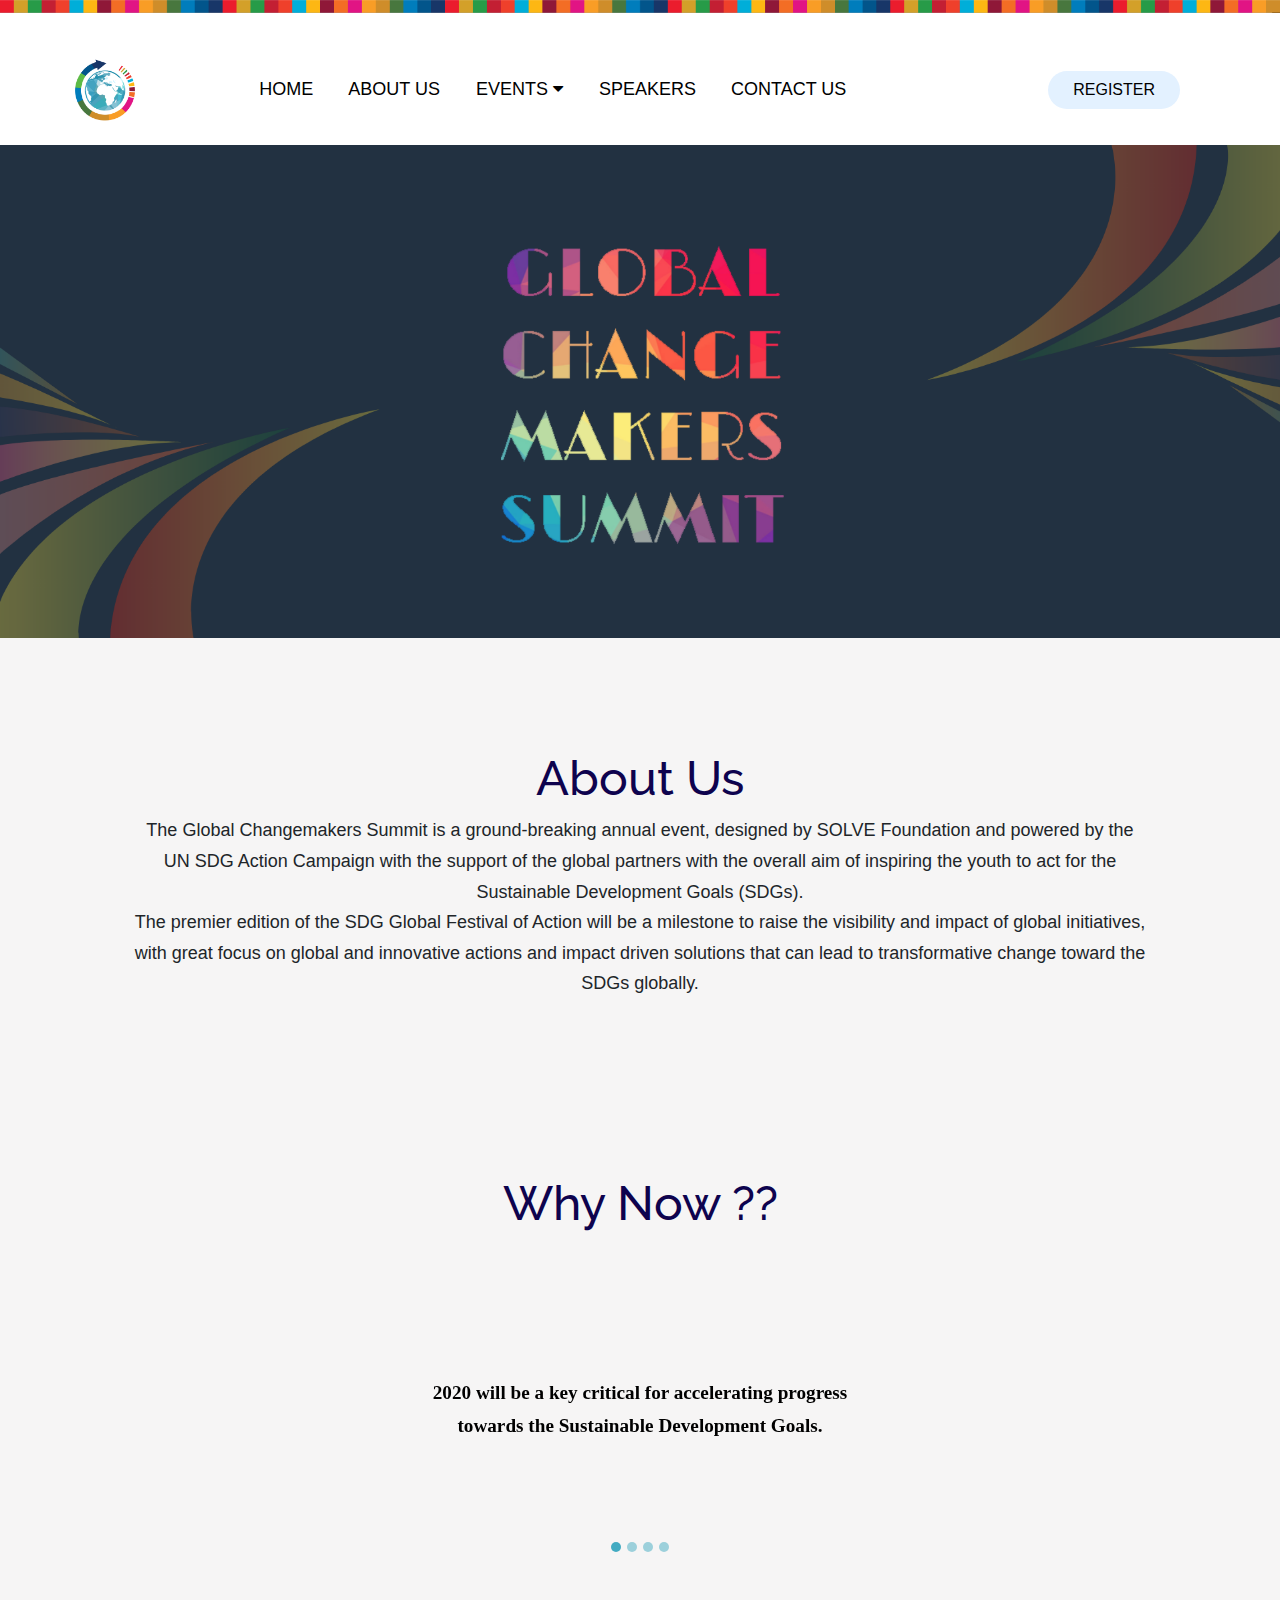
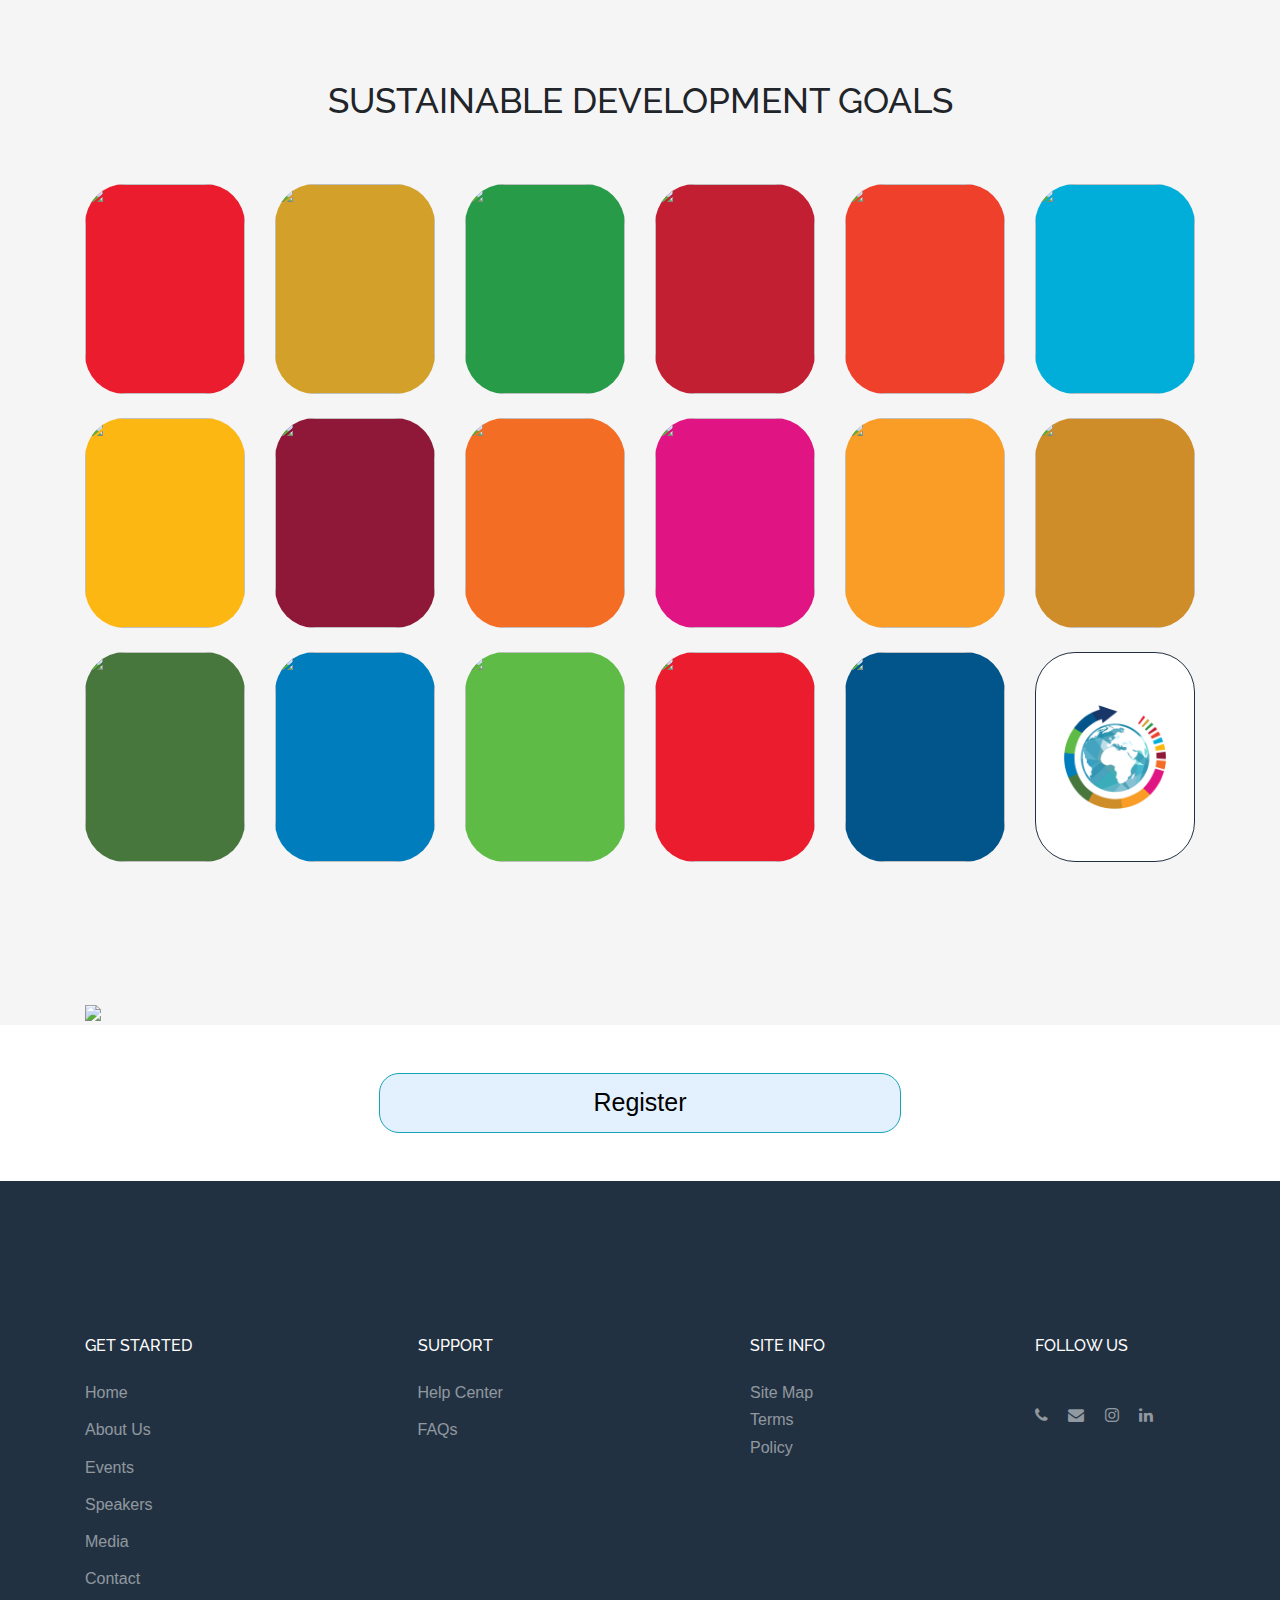
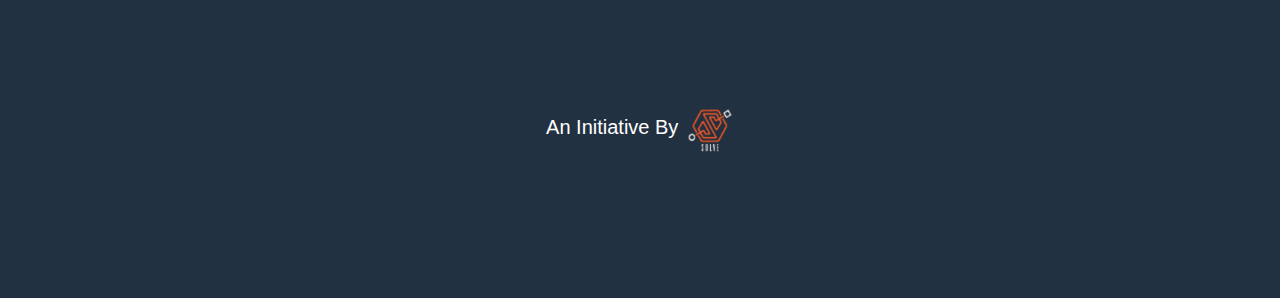
==== index.html @ 47f62335 "updater" ====
<!doctype html>
<html lang="en">

  <head>
    <title></title>
    <meta charset="utf-8">
    <meta name="viewport" content="width=device-width, initial-scale=1, shrink-to-fit=no">
    

    <link href="https://fonts.googleapis.com/css?family=Raleway:300,400,700&display=swap" rel="stylesheet">

    <link rel="stylesheet" href="fonts/icomoon/style.css">
    
    <link rel="stylesheet" href="https://stackpath.bootstrapcdn.com/bootstrap/4.5.2/css/bootstrap.min.css" integrity="sha384-JcKb8q3iqJ61gNV9KGb8thSsNjpSL0n8PARn9HuZOnIxN0hoP+VmmDGMN5t9UJ0Z" crossorigin="anonymous">

    <link rel="stylesheet" href="css/owl.carousel.min.css">

    <link rel="stylesheet" href="https://cdnjs.cloudflare.com/ajax/libs/font-awesome/4.7.0/css/font-awesome.min.css">
    
<script src='https://kit.fontawesome.com/a076d05399.js'></script>
    <!-- MAIN CSS -->
    <link rel="stylesheet" href="css/style.css">

  </head>

  <img style="height: 35px; width: 100%; padding-bottom: 22px;" src="images/strip.png">


  <body data-spy="scroll" data-target=".site-navbar-target" data-offset="300">

    

    <div class="site-wrap" id="home-section">

      <div class="site-mobile-menu site-navbar-target">
        <div class="site-mobile-menu-header">
          <div class="site-mobile-menu-close mt-3">
            <span class="icon-close2 js-menu-toggle"></span>
          </div>
        </div>
        <div class="site-mobile-menu-body"></div>
      </div>
    



      <header class="site-navbar js-sticky-header site-navbar-target" role="banner">

        <!--<div class="site-logo d-none d-lg-block">
          <a href="index.html" class="text-black"><span class="text-primary"><img src="images/logo.png" style="height: 67px; width: 90px; padding-left: 20px;"></a>
        </div>-->

        <div class="container">
          <div class="row align-items-center position-relative">


            <div class="site-logo">
              <a href="index.html" class="text-black"><span class="text-primary"><img src="images/logo.png" style="height: 70px; width: 70px;"></a>
            </div>

            <div class="col-12">
              <nav class="site-navigation text-right ml-auto " role="navigation" style="font-size: 18px;">

                <ul class="site-menu main-menu js-clone-nav ml-auto d-none d-lg-block">
              
                  
                  
                 <li><a href="index.html" class="nav-link">HOME</a></li>
                  <li><a href="About.html" class="nav-link">ABOUT US</a></li>
                  <li><div class="dropdown">
                    <a href style="color: black;" class="nav-link" id="dropdownMenuButton" data-toggle="dropdown" aria-haspopup="true" aria-expanded="false" style="font-size: 19px;">
                        <span style="color: black;">EVENTS <i class="fa fa-caret-down"></i></span>
                    </a>
                    <div class="dropdown-menu" aria-labelledby="dropdownMenuButton">
                        <a class="dropdown-item" href="Event.html#panel"><span style="color: black;">PANEL DISCUSSION</span></a>
                        <!--<a class="dropdown-item" href="Event.html#competition"><span style="color: black;">WORKSHOPS</span></a>-->
                        <a class="dropdown-item" href="Event.html#workshops"><span style="color: black;">WORKSHOPS AND TRAINING</span></a>
                   </div>
                   </div></li>
                  <li><a href="Speaker.html" class="nav-link">SPEAKERS</a></li>
                  <!--<li><a href="Media.html" class="nav-link">MEDIA</a></li>-->
                  <li><a href="Contact.html" class="nav-link">CONTACT US</a></li>
             
                  
                  <li><a href="" class="nav-link"><input type="submit" class="btn px-4" value="REGISTER" style="background-color: white; color: white" disabled></a></li>
                  <li><a href="Register.html" class="nav-link"><input type="submit" class="btn px-4" value="REGISTER" style="background-color: #e3f1ff; color: black; border-radius: 30px;"></a></li>
                </ul>
              </nav>

            </div>

            <div class="toggle-button d-inline-block d-lg-none"><a href="#" class="site-menu-toggle py-5 js-menu-toggle text-black"><span class="icon-menu h3"></span></a></div>

          </div>
        </div>

      </header>


<style type="text/css">

  .dropdown:hover>.dropdown-menu {
  display: block;
}

.dropdown>.dropdown-toggle:active {
  /*Without this, clicking will make it sticky*/
    pointer-events: none;
}
  


</style>

      <div class="ftco-blocks-cover-1">
        <div class="container1">
          <img src="images/bg.png" height="300">
          <style>
             img {
               max-width: 100%;
               height: auto;
              }
          </style>
            <!--<div class="bottom-left d-none d-lg-block"><button class="button button3" style="color: red; border: 1px solid #1cb2e9;">REGISTER FOR CONFERENCE</button></div>
            <div class="bottom-right d-none d-lg-block"><button class="button button3" style="color: red; border: 1px solid #1cb2e9;">REGISTER FOR COMPETITION</button></div>
            <div class="centered d-lg-none"><a href="Register.html"><button class="button1">Register</button></a></div>-->
        </div>
        <!-- END .ftco-cover-1 -->
      </div>

<style>
.container2 {
  position: relative;
  width: 100%;
}

.image {
  display: block;
  width: 100%;
  height: auto;
}

.overlay {
  position: absolute;
  top: 0;
  bottom: 0;
  left: 0;
  right: 0;
  height: 100%;
  width: 100%;
  opacity: 0;
  transition: .5s ease;
  background-color: transparent;
}

.container2:hover .overlay {
  opacity: 1;
}

.text {
  color: white;
  font-size: 20px;
  position: absolute;
  top: 50%;
  left: 50%;
  -webkit-transform: translate(-50%, -50%);
  -ms-transform: translate(-50%, -50%);
  transform: translate(-50%, -50%);
  text-align: center;
}
</style>


<style>
.container1 {
  position: relative;
  text-align: center;
  color: white;
}

.bottom-left {
  position: absolute;
  bottom: 90px;
  left: 110px;
}

.bottom-right {
  position: absolute;
  bottom: 90px;
  right: 110px;
}

.centered {
  position: absolute;
  top: 90%;
  left: 50%;
  transform: translate(-50%, -50%);
}

</style>

<style>
.button1 {
  background-color: pink;
  border: none;
  color: black;
  
  text-align: center;
  text-decoration: none;
  display: inline-block;
  font-size: 10px;
  margin: 4px 2px;
  cursor: pointer;
  border-radius: 20px;
}
</style>

<style>
.button {
  background-color: white;
  border: none;
  color: white;
  text-align: center;
  text-decoration: none;
  display: inline-block;
  font-size: 16px;
  margin: 4px 2px;
  cursor: pointer;
  border-radius: 40px;
  width: 100%;
  border-color: grey;
  border-style: solid;
}

.button3 {padding: 14px 40px;}

</style>

      <div class="site-section bg-light" id="services-section">
        <div class="container">
          <div class="row mb-5 justify-content-center">
            <div class="col-md-11 text-center">
              <div class="block-heading-1">
                <h2 style="color: #0e034e;">About Us</h2>
                <p style="font-size: 18px;">The Global Changemakers Summit is a ground-breaking annual event, designed by SOLVE Foundation and powered by the UN SDG Action Campaign with the support of the global partners with the overall aim of inspiring the youth to act for the Sustainable Development Goals (SDGs).<br>The premier edition of the SDG Global Festival of Action will be a milestone to raise the visibility and impact of global initiatives, with great focus on global and innovative actions and impact driven solutions that can lead to transformative change toward the SDGs globally.</p>
              </div>
            </div>
          </div>
        </div>
      </div>

         
      <div class=" bg-light" id="services-section">
        <div class="container">
          <div class="block-heading-1">
                <h2 style="text-align: center; color: #0e034e;">Why Now ??</h2>
              </div><br>
          <div class="row">
            <div class="col-sm-12" style="min-height: 200px;">
              <div id="carouselContent" class="carousel slide" data-ride="carousel" style="width: 80%;margin: auto;min-height: 300px;justify-content: center;align-items: center;display: flex;">
                <div class="carousel-inner" role="listbox">
                  <div class="carousel-item text-center active p-4">
                    <p style="font-size: 1.2em; color: black; font-family: 'Tempus sans ITC';  padding: 1px;"><b>2020 will be a key critical for accelerating progress<br> towards the Sustainable Development Goals.</b></p>
                  </div>
                  <div class="carousel-item text-center p-4">
                    <p style="font-size: 1.2em; color: black; font-family: 'Tempus sans ITC';  padding: 2px;"><b>2020 will kick start the Decade of Action announced<br> by the UN Secretary-General.</b></p>
                  </div>
                  <div class="carousel-item text-center p-4">
                    <p style="font-size: 1.2em; color: black; font-family: 'Tempus sans ITC';  padding: 2px;"><b>2020 also marks the UN’s 75th anniversary, including the launch of the biggest-ever global conversation on the role of global cooperation in building the future we want.</b></p>
                  </div>
                  <div class="carousel-item text-center p-4">
                    <p style="font-size: 1.2em; color: black; font-family: 'Tempus sans ITC';  padding: 2px; "><b>2020 must call for accelerated action and champion the widest possible involvement of people in what is, after all, their agenda. It must strive to make sure that everyone in the world, from people in central ministries to those in isolated villages are involved and that no one is left behind.</b></p>
                  </div>
                </div>
     <ol class="carousel-indicators" style="bottom: 0;">
    <li data-target="#myCarousel" data-slide-to="0" class="active" style="background: #42ABC2;border-radius: 50%; width: 10px;height: 10px;border: none;"></li>
    <li data-target="#myCarousel" data-slide-to="1" style="background: #42ABC2;border-radius: 50%; width: 10px;height: 10px;border: none;"></li>
    <li data-target="#myCarousel" data-slide-to="2" style="background: #42ABC2;border-radius: 50%; width: 10px;height: 10px;border: none;"></li>
     <li data-target="#myCarousel" data-slide-to="3" style="background: #42ABC2;border-radius: 50%; width: 10px;height: 10px;border: none;"></li>
  </ol>
              </div>

                <a class="carousel-control-prev" href="#carouselContent" role="button" data-slide="prev" style="">
                  <i class="fas fa-angle-left" style="color: black;font-size: 3.1em;position: relative;"></i>
                </a>
                <a class="carousel-control-next" href="#carouselContent" role="button" data-slide="next" style=""> 
                  <i class="fas fa-angle-right" style="color: black;font-size: 3.1em;position: relative;" ></i>
                </a>
            </div>
          </div>
        </div>
      </div>
          
          


      <div class="site-section bg-light" id="about-section">
        <div class="container">
          <h2 style="text-align: center; font-size: 35px;">SUSTAINABLE DEVELOPMENT GOALS</h2><br><br>
          <div class="row">
            <div class="col-12">
              <div class="row">

                


                <div class="col-4 col-md-4 mb-4 col-lg-0 col-lg-2" data-aos="fade-up" data-aos-delay="">
                  <div style="background: transparent; border-radius: 40px; height: 210px;"><div class="container2">
                    <div style="background: #eb1c2d; border-radius: 40px; height: 210px;"><img src="images/goal 1.jpg" style="height: 100%; width: 100%; border-radius: 40px;"><br><p style="text-align: center; color: white; font-size: 12px;"></p><br></div>    
                      <div class="overlay">
                         <div style="background: #eb1c2d; border-radius: 40px; height: 210px;"><img src="images/1.png" ><br><p style="text-align: center; color: white; font-size: 12px;">NO POVERTY</p><br></div>
                        </div>
                      </div>
                    </div>
                </div>

                <div class="col-4 col-md-4 mb-4 col-lg-0 col-lg-2" data-aos="fade-up" data-aos-delay="">
                  <div style="background: transparent; border-radius: 40px; height: 210px;"><div class="container2">
                    <div style="background: #d3a029; border-radius: 40px; height: 210px;"><img src="images/goal 2.jpg" style="height: 100%; width: 100%; border-radius: 40px;"><br><p style="text-align: center; color: white; font-size: 12px;"></p><br></div>
                      <div class="overlay">
                        <div style="background: #d3a029; border-radius: 40px; height: 210px;"><img src="images/2.png" ><br><p style="text-align: center; color: white; font-size: 12px;">NO HUNGER</p><br></div> 
                        </div>
                      </div>
                    </div>
                </div>

                <div class="col-4 col-md-4 mb-4 col-lg-0 col-lg-2" data-aos="fade-up" data-aos-delay="">
                  <div style="background: transparent; border-radius: 40px; height: 210px;"><div class="container2">
                    <div style="background: #279b48; border-radius: 40px; height: 210px;"><img src="images/goal 3.jpg" style="height: 100%; width: 100%; border-radius: 40px;"><br><p style="text-align: center; color: white; font-size: 12px;"></p><br></div>
                    
                      <div class="overlay">
                        <div style="background: #279b48; border-radius: 40px; height: 210px;"><img src="images/3.png" ><br><p style="text-align: center; color: white; font-size: 12px;">GOOD HEALTH AND WELL BEING</p><br></div>
                         
                        </div>
                      </div>
                    </div>
                </div>

                <div class="col-4 col-md-4 mb-4 col-lg-0 col-lg-2" data-aos="fade-up" data-aos-delay="">
                  <div style="background: transparent; border-radius: 40px; height: 210px;"><div class="container2">
                    <div style="background: #c31f33; border-radius: 40px; height: 210px;"><img src="images/goal 4.jpg" style="height: 100%; width: 100%; border-radius: 40px;"><br><p style="text-align: center; color: white; font-size: 12px;"></p><br></div>
                    
                      <div class="overlay">
                        <div style="background: #c31f33; border-radius: 40px; height: 210px;"><img src="images/4.png" ><br><p style="text-align: center; color: white; font-size: 12px;">QUALITY EDUCATION</p><br></div>
                         
                        </div>
                      </div>
                    </div>
                </div>

                <div class="col-4 col-md-4 mb-4 col-lg-0 col-lg-2" data-aos="fade-up" data-aos-delay="">
                  <div style="background: transparent; border-radius: 40px; height: 210px;"><div class="container2">
                    <div style="background: #ef402b; border-radius: 40px; height: 210px;"><img src="images/goal 5.jpg" style="height: 100%; width: 100%; border-radius: 40px;"><br><p style="text-align: center; color: white; font-size: 12px;"></p><br></div>
                   
                      <div class="overlay">
                         <div style="background: #ef402b; border-radius: 40px; height: 210px;"><img src="images/5.png" ><br><p style="text-align: center; color: white; font-size: 12px;">GENDER EQUALITY</p><br></div>
                         
                        </div>
                      </div>
                    </div>
                </div>

                <div class="col-4 col-md-4 mb-4 col-lg-0 col-lg-2" data-aos="fade-up" data-aos-delay="">
                  <div style="background: transparent; border-radius: 40px; height: 210px;"><div class="container2">
                    <div style="background: #00aed9; border-radius: 40px; height: 210px;"><img src="images/goal 6.jpg" style="height: 100%; width: 100%; border-radius: 40px;"><br><p style="text-align: center; color: white; font-size: 12px;"></p><br></div>
                      <div class="overlay">
                        <div style="background: #00aed9; border-radius: 40px; height: 210px;"><img src="images/6.png" ><br><p style="text-align: center; color: white; font-size: 12px;">CLEAN WATER AND SANITIZATION</p><br></div>
                         
                        </div>
                      </div>
                    </div>
                </div>

                <div class="col-4 col-md-4 mb-4 col-lg-0 col-lg-2" data-aos="fade-up" data-aos-delay="">
                  <div style="background: transparent; border-radius: 40px; height: 210px;"><div class="container2">
                    <div style="background: #fdb713; border-radius: 40px; height: 210px;"><img src="images/goal 7.jpg" style="height: 100%; width: 100%; border-radius: 40px;"><br><p style="text-align: center; color: white; font-size: 12px;"></p><br></div>
                      <div class="overlay">
                        <div style="background: #fdb713; border-radius: 40px; height: 210px;"><img src="images/7.png" ><br><p style="text-align: center; color: white; font-size: 12px;">AFFORDABLE AND CLEAN ENERGY</p><br></div>
                         
                        </div>
                      </div>
                    </div>
                </div>

                <div class="col-4 col-md-4 mb-4 col-lg-0 col-lg-2" data-aos="fade-up" data-aos-delay="">
                  <div style="background: transparent; border-radius: 40px; height: 210px;"><div class="container2">
                    <div style="background: #8f1838; border-radius: 40px; height: 210px;"><img src="images/goal 8.jpg" style="height: 100%; width: 100%; border-radius: 40px;"><br><p style="text-align: center; color: white; font-size: 12px;"></p><br></div>
                      <div class="overlay">
                        <div style="background: #8f1838; border-radius: 40px; height: 210px;"><img src="images/8.png" ><br><p style="text-align: center; color: white; font-size: 12px;">DECENT WORK AND ECONOMIC GROWTH</p><br></div>
                         
                        </div>
                      </div>
                    </div>
                </div>

                

                <div class="col-4 col-md-4 mb-4 col-lg-0 col-lg-2" data-aos="fade-up" data-aos-delay="">
                  <div style="background: transparent; border-radius: 40px; height: 210px;"><div class="container2">
                    <div style="background: #f36d25; border-radius: 40px; height: 210px;"><img src="images/goal 9.jpg" style="height: 100%; width: 100%; border-radius: 40px;"><br><p style="text-align: center; color: white; font-size: 12px;"></p><br></div>
                      <div class="overlay">
                        <div style="background: #f36d25; border-radius: 40px; height: 210px;"><img src="images/9.png" ><br><p style="text-align: center; color: white; font-size: 12px;">INDUSTRY INNOVATION <br> AND INFRASTRUCTURE</p><br></div>
                         
                        </div>
                      </div>
                    </div>
                </div>

                <div class="col-4 col-md-4 mb-4 col-lg-0 col-lg-2" data-aos="fade-up" data-aos-delay="">
                  <div style="background: transparent; border-radius: 40px; height: 210px;"><div class="container2">
                    <div style="background: #e11484; border-radius: 40px; height: 210px;"><img src="images/goal 10.jpg" style="height: 100%; width: 100%; border-radius: 40px;"><br><p style="text-align: center; color: white; font-size: 12px;"></p><br></div>
                      <div class="overlay">
                        <div style="background: #e11484; border-radius: 40px; height: 210px;"><img src="images/10.png" ><br><p style="text-align: center; color: white; font-size: 12px;">REDUCED INEQUALITIES</p><br></div>
                         
                        </div>
                      </div>
                    </div>
                </div>

                <div class="col-4 col-md-4 mb-4 col-lg-0 col-lg-2" data-aos="fade-up" data-aos-delay="">
                  <div style="background: transparent; border-radius: 40px; height: 210px;"><div class="container2">
                    <div style="background: #f99d26; border-radius: 40px; height: 210px;"><img src="images/goal 11.jpg" style="height: 100%; width: 100%; border-radius: 40px;"><br><p style="text-align: center; color: white; font-size: 12px;"></p><br></div>
                      <div class="overlay">
                        <div style="background: #f99d26; border-radius: 40px; height: 210px;"><img src="images/11.png" ><br><p style="text-align: center; color: white; font-size: 12px;">SUSTAINABLE AND COMMUNITIES</p><br></div>
                         
                        </div>
                      </div>
                    </div>
                </div>

                <div class="col-4 col-md-4 mb-4 col-lg-0 col-lg-2" data-aos="fade-up" data-aos-delay="">
                  <div style="background: transparent; border-radius: 40px; height: 210px;"><div class="container2">
                    <div style="background: #cf8d2a; border-radius: 40px; height: 210px;"><img src="images/goal 12.jpg" style="height: 100%; width: 100%; border-radius: 40px;"><br><p style="text-align: center; color: white; font-size: 12px;"></p><br></div>
                      <div class="overlay">
                        <div style="background: #cf8d2a; border-radius: 40px; height: 210px;"><img src="images/12.png" ><br><p style="text-align: center; color: white; font-size: 12px;">SUSTAINABLE AND COMMUNITIES</p><br></div>
                         
                        </div>
                      </div>
                    </div>
                </div>

                <div class="col-4 col-md-4 mb-4 col-lg-0 col-lg-2" data-aos="fade-up" data-aos-delay="">
                  <div style="background: transparent; border-radius: 40px; height: 210px;"><div class="container2">
                    <div style="background: #48773e; border-radius: 40px; height: 210px;"><img src="images/goal 13.jpg" style="height: 100%; width: 100%; border-radius: 40px;"><br><p style="text-align: center; color: white; font-size: 12px;"></p><br></div>

                      <div class="overlay">
                        <div style="background: #48773e; border-radius: 40px; height: 210px;"><img src="images/13.png" ><br><p style="text-align: center; color: white; font-size: 12px;">CLIMATE ACTION</p><br></div>
                                                 </div>
                      </div>
                    </div>
                </div>

                <div class="col-4 col-md-4 mb-4 col-lg-0 col-lg-2" data-aos="fade-up" data-aos-delay="">
                  <div style="background: transparent; border-radius: 40px; height: 210px;"><div class="container2">
                    <div style="background: #007dbc; border-radius: 40px; height: 210px;"><img src="images/goal 14.jpg" style="height: 100%; width: 100%; border-radius: 40px;"><br><p style="text-align: center; color: white; font-size: 12px;"></p><br></div>
                      <div class="overlay">
                         
                         <div style="background: #007dbc; border-radius: 40px; height: 210px;"><img src="images/14.png" ><br><p style="text-align: center; color: white; font-size: 12px;">LIFE BELOW WATER</p><br></div>
                        </div>
                      </div>
                    </div>
                </div>

                <div class="col-4 col-md-4 mb-4 col-lg-0 col-lg-2" data-aos="fade-up" data-aos-delay="">
                  <div style="background: transparent; border-radius: 40px; height: 210px;"><div class="container2">
                    <div style="background: #5dbb46; border-radius: 40px; height: 210px;"><img src="images/goal 15.jpg" style="height: 100%; width: 100%; border-radius: 40px;"><br><p style="text-align: center; color: white; font-size: 12px;"></p><br></div>
                      <div class="overlay">
                        <div style="background: #5dbb46; border-radius: 40px; height: 210px;"><img src="images/15.png" ><br><p style="text-align: center; color: white; font-size: 12px;">LIFE ON LAND</p><br></div>
                         
                        </div>
                      </div>
                    </div>
                </div>

                <div class="col-4 col-md-4 mb-4 col-lg-0 col-lg-2" data-aos="fade-up" data-aos-delay="">
                  <div style="background: transparent; border-radius: 40px; height: 210px;"><div class="container2">
                    <div style="background: #eb1c2d; border-radius: 40px; height: 210px;"><img src="images/goal 16.jpg" style="height: 100%; width: 100%; border-radius: 40px;"><br><p style="text-align: center; color: white; font-size: 12px;"></p><br></div>
                      <div class="overlay">
                        <div style="background: #eb1c2d; border-radius: 40px; height: 210px;"><img src="images/16.png" ><br><p style="text-align: center; color: white; font-size: 12px;">NO HUNGER</p><br></div>
                         
                        </div>
                      </div>
                    </div>
                </div>

                <div class="col-4 col-md-4 mb-4 col-lg-0 col-lg-2" data-aos="fade-up" data-aos-delay="">
                  <div style="background: transparent; border-radius: 40px; height: 210px;"><div class="container2">
                    <div style="background: #02558b; border-radius: 40px; height: 210px;"><img src="images/goal 17.jpg" style="height: 100%; width: 100%; border-radius: 40px;"><br><p style="text-align: center; color: white; font-size: 12px;"></p><br></div>
                    
                      <div class="overlay">
                         <div style="background: #02558b; border-radius: 40px; height: 210px;"><img src="images/17.png" ><br><p style="text-align: center; color: white; font-size: 12px;">PEACE JUSTICE & STRONG INSTITUTION</p><br></div>
                        </div>
                      </div>
                    </div>
                </div>

                <div class="col-4 col-md-4 mb-4 col-lg-0 col-lg-2" data-aos="fade-up" data-aos-delay="">
                  <div style="background: transparent; border-radius: 40px; height: 210px;"><div class="container2">
                   <!--  <div style="background: #eb1c2d; border-radius: 40px; height: 210px;"><img src="images/goal 18.jpg" style="height: 100%; width: 100%; border-radius: 40px;"><br><p style="text-align: center; color: white; font-size: 12px;"></p><br></div> -->
                      
                        <div style="background: white; border-radius: 40px; height: 210px;border:1px solid #223141;"><img src="images/logo.png" style="height: 119px; width: 119px; border-radius: 40px; position: absolute;left: 50%;top: 50%; transform: translate(-50%,-50%);"><br><p style="text-align: center; color: white; font-size: 12px;"></p><br></div>
                       
                      </div>
                    </div>
                </div>

              </div>
            </div>
          </div>
        </div>
      </div>

<div style="width: 100%;background: #f6f5f5 !important;">
      <div class="container" style="">
        <div style="width: 100%;background-image: url('images/loading_image.gif');  position: relative;background-repeat: no-repeat; background-size: contain;background-position: center;">
          <img class="img-fluid" src="images/schedule_poster.png"/>          
        </div>
      </div>
      </div>
      <style>
#panel, .flip {
  font-size: 16px;
  padding: 10px;
  text-align: center;
  background-color: transparent;
  color: white;
  margin: auto;
}

#panel {
  display: none;
}
</style>  
<div class="container p-5" style="text-align: center;">

              <button type="button" class="btn btn-info flip" onclick="myFunction()" id="registerbtn" style="width: 50%; border-radius: 20px; background: #e3f1ff; color: black; font-size: 25px;align-self: center;">Register</button>
              <div id="panel">

              <a href="https://forms.gle/HSJtE1ybpUybhfvCA" class="btn btn-info" target="_blank"  style="width: 50%; border-radius: 20px; background: #e3fiff; color: black;">Register For Conference</a><br><br>
                <a class="btn btn-info" href="https://forms.gle/HSJtE1ybpUybhfvCA" style="width: 50%; border-radius: 20px; background: #e3f1ff; color: black;" target="_blank">Register For Workshop</a></div>

            </div>
  
<script>
function myFunction() {
  document.getElementById("panel").style.display = "block";
  document.getElementById("registerbtn").style.display = "none";
}
</script>

      <!--<div class="site-section bg-light" id="about-section">
        <div class="container">
          <h2 style="text-align: center; font-size: 35px;">Media Partners</h2><br><br>
          <div class="row">
            <div class="col-12">
              <div class="row">
                <div class="col-5 col-md-5 mb-4 col-lg-1 col-lg-2" data-aos="fade-up" data-aos-delay="">
                  <div class="border" style="border-radius: 20px; border-style: solid; height: 50px;"></div>
                </div>

                <div class="col-5 col-md-5 mb-4 col-lg-1 col-lg-2" data-aos="fade-up" data-aos-delay="100">
                 <div class="border"  style="border-radius: 20px; border-style: solid; height: 50px;"></div>
                </div>

                <div class="col-5 col-md-5 mb-4 col-lg-1 col-lg-2" data-aos="fade-up" data-aos-delay="200">
                  <div class="border"  style="border-radius: 20px; border-style: solid; height: 50px;"></div>
                </div>

                <div class="col-5 col-md-5 mb-4 col-lg-1 col-lg-2" data-aos="fade-up" data-aos-delay="300">
                  <div class="border"  style="border-radius: 20px; border-style: solid; height: 50px;"></div>
                </div>

                <div class="col-5 col-md-5 mb-4 col-lg-1 col-lg-2" data-aos="fade-up" data-aos-delay="">
                  <div class="border"  style="border-radius: 20px; height: 50px;"></div>
                </div>

                <div class="col-5 col-md-5 mb-4 col-lg-1 col-lg-2" data-aos="fade-up" data-aos-delay="">
                  <div class="border"  style="border-radius: 20px; height: 50px;"></div>
                </div>
                
              </div>
            </div>

          </div>
        </div>
      </div>-->

     <!-- <div class="site-section bg-light" id="about-section">
        <div class="container">
          <h2 style="text-align: center; font-size: 35px;">Sponsers</h2><br><br>
          <div class="row">
            <div class="col-12">
              <div class="row">
                <div class="col-5 col-md-5 mb-4 col-lg-1 col-lg-2" data-aos="fade-up" data-aos-delay="">
                  <div class="border" style="border-radius: 20px; border-style: solid; height: 50px;"></div>
                </div>

                <div class="col-5 col-md-5 mb-4 col-lg-1 col-lg-2" data-aos="fade-up" data-aos-delay="100">
                 <div class="border"  style="border-radius: 20px; border-style: solid; height: 50px;"></div>
                </div>

                <div class="col-5 col-md-5 mb-4 col-lg-1 col-lg-2" data-aos="fade-up" data-aos-delay="200">
                  <div class="border"  style="border-radius: 20px; border-style: solid; height: 50px;"></div>
                </div>

                <div class="col-5 col-md-5 mb-4 col-lg-1 col-lg-2" data-aos="fade-up" data-aos-delay="300">
                  <div class="border"  style="border-radius: 20px; border-style: solid; height: 50px;"></div>
                </div>

                <div class="col-5 col-md-5 mb-4 col-lg-1 col-lg-2" data-aos="fade-up" data-aos-delay="">
                  <div class="border"  style="border-radius: 20px; height: 50px;"></div>
                </div>

                <div class="col-5 col-md-5 mb-4 col-lg-1 col-lg-2" data-aos="fade-up" data-aos-delay="">
                  <div class="border"  style="border-radius: 20px; height: 50px;"></div>
                </div>

                <div class="col-5 col-md-5 mb-4 col-lg-1 col-lg-2" data-aos="fade-up" data-aos-delay="200">
                  <div class="border"  style="border-radius: 20px; border-style: solid; height: 50px;"></div>
                </div>

                <div class="col-5 col-md-5 mb-4 col-lg-1 col-lg-2" data-aos="fade-up" data-aos-delay="300">
                  <div class="border"  style="border-radius: 20px; border-style: solid; height: 50px;"></div>
                </div>

                <div class="col-5 col-md-5 mb-4 col-lg-1 col-lg-2" data-aos="fade-up" data-aos-delay="">
                  <div class="border"  style="border-radius: 20px; height: 50px;"></div>
                </div>

                <div class="col-5 col-md-5 mb-4 col-lg-1 col-lg-2" data-aos="fade-up" data-aos-delay="">
                  <div class="border"  style="border-radius: 20px; height: 50px;"></div>
                </div>

                <div class="col-5 col-md-5 mb-4 col-lg-1 col-lg-2" data-aos="fade-up" data-aos-delay="">
                  <div class="border"  style="border-radius: 20px; height: 50px;"></div>
                </div>

                <div class="col-5 col-md-5 mb-4 col-lg-1 col-lg-2" data-aos="fade-up" data-aos-delay="">
                  <div class="border"  style="border-radius: 20px; height: 50px;"></div>
                </div>
                
              </div>
            </div>
          </div>
        </div>
      </div>-->

      


    <footer class="site-footer">
      <div class="container">
        <div class="row">
          <div class="col-md-6">
            <div class="row">
              <div class="col-md-7">
                <br><h2 class="footer-heading mb-4">GET STARTED</h2>
                <ul class="list-unstyled">
                  <li><a href="index.html">Home</a></li>
                  <li><a href="About.html">About Us</a></li>
                  <li><a href="#">Events</a></li>
                  <li><a href="#">Speakers</a></li>
                  <li><a href="#">Media</a></li>
                  <li><a href="#">Contact</a></li>
                </ul>
              </div>
              <div class="col-md-5 ml-auto">
                <br><h2 class="footer-heading mb-4">SUPPORT</h2>
                <ul class="list-unstyled">
                  <li><a href="#">Help Center</a></li>
                  <li><a href="#">FAQs</a></li>
                </ul>
              </div>

            </div>
          </div>
          <div class="col-md-2 ml-auto">
            <br><h2 class="footer-heading mb-4">SITE INFO</h2>
            <a href="#about-section" class="smoothscroll pl-0 pr-3">Site Map</a><br>
            <a href="#" class="pr-3">Terms</a><br>
            <a href="#" class="pr-3">Policy</a>
            </form>
          </div>

          <div class="col-md-2 ml-auto">
            <br>
            <h2 class="footer-heading mb-5">Follow Us</h2>
            <a href="#" class="pr-3"><span class="icon-phone"></span></a>
            <a href="#" class="pr-3"><span class="icon-envelope"></span></a>
            <a href="#" class="pr-3"><span class="icon-instagram"></span></a>
            <a href="#" class="pr-3"><span class="icon-linkedin"></span></a>
            </form>
          </div>

        </div>

        <div class="row pt-5 mt-5 text-center">
          <div class="col-md-12">
            <div>
              <p style="font-size: 20px;">
                An Initiative By <a href="https://www.solvefoundation.org/" target="_blank" ><img src="images/solve.png" style="height: 50px; width: 50px;"></a>
                </p>
            </div>
          </div>

        </div>

        </div>
      </div>
    </footer>

    </div>


    <script src="js/jquery-3.3.1.min.js"></script>
    <script src="js/owl.carousel.min.js"></script>
    <script src="js/jquery.sticky.js"></script>
    <script src="js/aos.js"></script>
    <script src="js/main.js"></script>
    <script src="https://code.jquery.com/jquery-3.5.1.slim.min.js" integrity="sha384-DfXdz2htPH0lsSSs5nCTpuj/zy4C+OGpamoFVy38MVBnE+IbbVYUew+OrCXaRkfj" crossorigin="anonymous"></script>
    <script src="https://cdn.jsdelivr.net/npm/popper.js@1.16.1/dist/umd/popper.min.js" integrity="sha384-9/reFTGAW83EW2RDu2S0VKaIzap3H66lZH81PoYlFhbGU+6BZp6G7niu735Sk7lN" crossorigin="anonymous"></script>
    <script src="https://stackpath.bootstrapcdn.com/bootstrap/4.5.2/js/bootstrap.min.js" integrity="sha384-B4gt1jrGC7Jh4AgTPSdUtOBvfO8shuf57BaghqFfPlYxofvL8/KUEfYiJOMMV+rV" crossorigin="anonymous"></script>
  
  </body>

</html>
---- fonts/icomoon/style.css ----
@font-face {
  font-family: 'icomoon';
  src:  url('fonts/icomoon.eot?10si43');
  src:  url('fonts/icomoon.eot?10si43#iefix') format('embedded-opentype'),
    url('fonts/icomoon.ttf?10si43') format('truetype'),
    url('fonts/icomoon.woff?10si43') format('woff'),
    url('fonts/icomoon.svg?10si43#icomoon') format('svg');
  font-weight: normal;
  font-style: normal;
}

[class^="icon-"], [class*=" icon-"] {
  /* use !important to prevent issues with browser extensions that change fonts */
  font-family: 'icomoon' !important;
  speak: none;
  font-style: normal;
  font-weight: normal;
  font-variant: normal;
  text-transform: none;
  line-height: 1;

  /* Better Font Rendering =========== */
  -webkit-font-smoothing: antialiased;
  -moz-osx-font-smoothing: grayscale;
}

.icon-asterisk:before {
  content: "\f069";
}
.icon-plus:before {
  content: "\f067";
}
.icon-question:before {
  content: "\f128";
}
.icon-minus:before {
  content: "\f068";
}
.icon-glass:before {
  content: "\f000";
}
.icon-music:before {
  content: "\f001";
}
.icon-search:before {
  content: "\f002";
}
.icon-envelope-o:before {
  content: "\f003";
}
.icon-heart:before {
  content: "\f004";
}
.icon-star:before {
  content: "\f005";
}
.icon-star-o:before {
  content: "\f006";
}
.icon-user:before {
  content: "\f007";
}
.icon-film:before {
  content: "\f008";
}
.icon-th-large:before {
  content: "\f009";
}
.icon-th:before {
  content: "\f00a";
}
.icon-th-list:before {
  content: "\f00b";
}
.icon-check:before {
  content: "\f00c";
}
.icon-close:before {
  content: "\f00d";
}
.icon-remove:before {
  content: "\f00d";
}
.icon-times:before {
  content: "\f00d";
}
.icon-search-plus:before {
  content: "\f00e";
}
.icon-search-minus:before {
  content: "\f010";
}
.icon-power-off:before {
  content: "\f011";
}
.icon-signal:before {
  content: "\f012";
}
.icon-cog:before {
  content: "\f013";
}
.icon-gear:before {
  content: "\f013";
}
.icon-trash-o:before {
  content: "\f014";
}
.icon-home:before {
  content: "\f015";
}
.icon-file-o:before {
  content: "\f016";
}
.icon-clock-o:before {
  content: "\f017";
}
.icon-road:before {
  content: "\f018";
}
.icon-download:before {
  content: "\f019";
}
.icon-arrow-circle-o-down:before {
  content: "\f01a";
}
.icon-arrow-circle-o-up:before {
  content: "\f01b";
}
.icon-inbox:before {
  content: "\f01c";
}
.icon-play-circle-o:before {
  content: "\f01d";
}
.icon-repeat:before {
  content: "\f01e";
}
.icon-rotate-right:before {
  content: "\f01e";
}
.icon-refresh:before {
  content: "\f021";
}
.icon-list-alt:before {
  content: "\f022";
}
.icon-lock:before {
  content: "\f023";
}
.icon-flag:before {
  content: "\f024";
}
.icon-headphones:before {
  content: "\f025";
}
.icon-volume-off:before {
  content: "\f026";
}
.icon-volume-down:before {
  content: "\f027";
}
.icon-volume-up:before {
  content: "\f028";
}
.icon-qrcode:before {
  content: "\f029";
}
.icon-barcode:before {
  content: "\f02a";
}
.icon-tag:before {
  content: "\f02b";
}
.icon-tags:before {
  content: "\f02c";
}
.icon-book:before {
  content: "\f02d";
}
.icon-bookmark:before {
  content: "\f02e";
}
.icon-print:before {
  content: "\f02f";
}
.icon-camera:before {
  content: "\f030";
}
.icon-font:before {
  content: "\f031";
}
.icon-bold:before {
  content: "\f032";
}
.icon-italic:before {
  content: "\f033";
}
.icon-text-height:before {
  content: "\f034";
}
.icon-text-width:before {
  content: "\f035";
}
.icon-align-left:before {
  content: "\f036";
}
.icon-align-center:before {
  content: "\f037";
}
.icon-align-right:before {
  content: "\f038";
}
.icon-align-justify:before {
  content: "\f039";
}
.icon-list:before {
  content: "\f03a";
}
.icon-dedent:before {
  content: "\f03b";
}
.icon-outdent:before {
  content: "\f03b";
}
.icon-indent:before {
  content: "\f03c";
}
.icon-video-camera:before {
  content: "\f03d";
}
.icon-image:before {
  content: "\f03e";
}
.icon-photo:before {
  content: "\f03e";
}
.icon-picture-o:before {
  content: "\f03e";
}
.icon-pencil:before {
  content: "\f040";
}
.icon-map-marker:before {
  content: "\f041";
}
.icon-adjust:before {
  content: "\f042";
}
.icon-tint:before {
  content: "\f043";
}
.icon-edit:before {
  content: "\f044";
}
.icon-pencil-square-o:before {
  content: "\f044";
}
.icon-share-square-o:before {
  content: "\f045";
}
.icon-check-square-o:before {
  content: "\f046";
}
.icon-arrows:before {
  content: "\f047";
}
.icon-step-backward:before {
  content: "\f048";
}
.icon-fast-backward:before {
  content: "\f049";
}
.icon-backward:before {
  content: "\f04a";
}
.icon-play:before {
  content: "\f04b";
}
.icon-pause:before {
  content: "\f04c";
}
.icon-stop:before {
  content: "\f04d";
}
.icon-forward:before {
  content: "\f04e";
}
.icon-fast-forward:before {
  content: "\f050";
}
.icon-step-forward:before {
  content: "\f051";
}
.icon-eject:before {
  content: "\f052";
}
.icon-chevron-left:before {
  content: "\f053";
}
.icon-chevron-right:before {
  content: "\f054";
}
.icon-plus-circle:before {
  content: "\f055";
}
.icon-minus-circle:before {
  content: "\f056";
}
.icon-times-circle:before {
  content: "\f057";
}
.icon-check-circle:before {
  content: "\f058";
}
.icon-question-circle:before {
  content: "\f059";
}
.icon-info-circle:before {
  content: "\f05a";
}
.icon-crosshairs:before {
  content: "\f05b";
}
.icon-times-circle-o:before {
  content: "\f05c";
}
.icon-check-circle-o:before {
  content: "\f05d";
}
.icon-ban:before {
  content: "\f05e";
}
.icon-arrow-left:before {
  content: "\f060";
}
.icon-arrow-right:before {
  content: "\f061";
}
.icon-arrow-up:before {
  content: "\f062";
}
.icon-arrow-down:before {
  content: "\f063";
}
.icon-mail-forward:before {
  content: "\f064";
}
.icon-share:before {
  content: "\f064";
}
.icon-expand:before {
  content: "\f065";
}
.icon-compress:before {
  content: "\f066";
}
.icon-exclamation-circle:before {
  content: "\f06a";
}
.icon-gift:before {
  content: "\f06b";
}
.icon-leaf:before {
  content: "\f06c";
}
.icon-fire:before {
  content: "\f06d";
}
.icon-eye:before {
  content: "\f06e";
}
.icon-eye-slash:before {
  content: "\f070";
}
.icon-exclamation-triangle:before {
  content: "\f071";
}
.icon-warning:before {
  content: "\f071";
}
.icon-plane:before {
  content: "\f072";
}
.icon-calendar:before {
  content: "\f073";
}
.icon-random:before {
  content: "\f074";
}
.icon-comment:before {
  content: "\f075";
}
.icon-magnet:before {
  content: "\f076";
}
.icon-chevron-up:before {
  content: "\f077";
}
.icon-chevron-down:before {
  content: "\f078";
}
.icon-retweet:before {
  content: "\f079";
}
.icon-shopping-cart:before {
  content: "\f07a";
}
.icon-folder:before {
  content: "\f07b";
}
.icon-folder-open:before {
  content: "\f07c";
}
.icon-arrows-v:before {
  content: "\f07d";
}
.icon-arrows-h:before {
  content: "\f07e";
}
.icon-bar-chart:before {
  content: "\f080";
}
.icon-bar-chart-o:before {
  content: "\f080";
}
.icon-twitter-square:before {
  content: "\f081";
}
.icon-facebook-square:before {
  content: "\f082";
}
.icon-camera-retro:before {
  content: "\f083";
}
.icon-key:before {
  content: "\f084";
}
.icon-cogs:before {
  content: "\f085";
}
.icon-gears:before {
  content: "\f085";
}
.icon-comments:before {
  content: "\f086";
}
.icon-thumbs-o-up:before {
  content: "\f087";
}
.icon-thumbs-o-down:before {
  content: "\f088";
}
.icon-star-half:before {
  content: "\f089";
}
.icon-heart-o:before {
  content: "\f08a";
}
.icon-sign-out:before {
  content: "\f08b";
}
.icon-linkedin-square:before {
  content: "\f08c";
}
.icon-thumb-tack:before {
  content: "\f08d";
}
.icon-external-link:before {
  content: "\f08e";
}
.icon-sign-in:before {
  content: "\f090";
}
.icon-trophy:before {
  content: "\f091";
}
.icon-github-square:before {
  content: "\f092";
}
.icon-upload:before {
  content: "\f093";
}
.icon-lemon-o:before {
  content: "\f094";
}
.icon-phone:before {
  content: "\f095";
}
.icon-square-o:before {
  content: "\f096";
}
.icon-bookmark-o:before {
  content: "\f097";
}
.icon-phone-square:before {
  content: "\f098";
}
.icon-twitter:before {
  content: "\f099";
}
.icon-facebook:before {
  content: "\f09a";
}
.icon-facebook-f:before {
  content: "\f09a";
}
.icon-github:before {
  content: "\f09b";
}
.icon-unlock:before {
  content: "\f09c";
}
.icon-credit-card:before {
  content: "\f09d";
}
.icon-feed:before {
  content: "\f09e";
}
.icon-rss:before {
  content: "\f09e";
}
.icon-hdd-o:before {
  content: "\f0a0";
}
.icon-bullhorn:before {
  content: "\f0a1";
}
.icon-bell-o:before {
  content: "\f0a2";
}
.icon-certificate:before {
  content: "\f0a3";
}
.icon-hand-o-right:before {
  content: "\f0a4";
}
.icon-hand-o-left:before {
  content: "\f0a5";
}
.icon-hand-o-up:before {
  content: "\f0a6";
}
.icon-hand-o-down:before {
  content: "\f0a7";
}
.icon-arrow-circle-left:before {
  content: "\f0a8";
}
.icon-arrow-circle-right:before {
  content: "\f0a9";
}
.icon-arrow-circle-up:before {
  content: "\f0aa";
}
.icon-arrow-circle-down:before {
  content: "\f0ab";
}
.icon-globe:before {
  content: "\f0ac";
}
.icon-wrench:before {
  content: "\f0ad";
}
.icon-tasks:before {
  content: "\f0ae";
}
.icon-filter:before {
  content: "\f0b0";
}
.icon-briefcase:before {
  content: "\f0b1";
}
.icon-arrows-alt:before {
  content: "\f0b2";
}
.icon-group:before {
  content: "\f0c0";
}
.icon-users:before {
  content: "\f0c0";
}
.icon-chain:before {
  content: "\f0c1";
}
.icon-link:before {
  content: "\f0c1";
}
.icon-cloud:before {
  content: "\f0c2";
}
.icon-flask:before {
  content: "\f0c3";
}
.icon-cut:before {
  content: "\f0c4";
}
.icon-scissors:before {
  content: "\f0c4";
}
.icon-copy:before {
  content: "\f0c5";
}
.icon-files-o:before {
  content: "\f0c5";
}
.icon-paperclip:before {
  content: "\f0c6";
}
.icon-floppy-o:before {
  content: "\f0c7";
}
.icon-save:before {
  content: "\f0c7";
}
.icon-square:before {
  content: "\f0c8";
}
.icon-bars:before {
  content: "\f0c9";
}
.icon-navicon:before {
  content: "\f0c9";
}
.icon-reorder:before {
  content: "\f0c9";
}
.icon-list-ul:before {
  content: "\f0ca";
}
.icon-list-ol:before {
  content: "\f0cb";
}
.icon-strikethrough:before {
  content: "\f0cc";
}
.icon-underline:before {
  content: "\f0cd";
}
.icon-table:before {
  content: "\f0ce";
}
.icon-magic:before {
  content: "\f0d0";
}
.icon-truck:before {
  content: "\f0d1";
}
.icon-pinterest:before {
  content: "\f0d2";
}
.icon-pinterest-square:before {
  content: "\f0d3";
}
.icon-google-plus-square:before {
  content: "\f0d4";
}
.icon-google-plus:before {
  content: "\f0d5";
}
.icon-money:before {
  content: "\f0d6";
}
.icon-caret-down:before {
  content: "\f0d7";
}
.icon-caret-up:before {
  content: "\f0d8";
}
.icon-caret-left:before {
  content: "\f0d9";
}
.icon-caret-right:before {
  content: "\f0da";
}
.icon-columns:before {
  content: "\f0db";
}
.icon-sort:before {
  content: "\f0dc";
}
.icon-unsorted:before {
  content: "\f0dc";
}
.icon-sort-desc:before {
  content: "\f0dd";
}
.icon-sort-down:before {
  content: "\f0dd";
}
.icon-sort-asc:before {
  content: "\f0de";
}
.icon-sort-up:before {
  content: "\f0de";
}
.icon-envelope:before {
  content: "\f0e0";
}
.icon-linkedin:before {
  content: "\f0e1";
}
.icon-rotate-left:before {
  content: "\f0e2";
}
.icon-undo:before {
  content: "\f0e2";
}
.icon-gavel:before {
  content: "\f0e3";
}
.icon-legal:before {
  content: "\f0e3";
}
.icon-dashboard:before {
  content: "\f0e4";
}
.icon-tachometer:before {
  content: "\f0e4";
}
.icon-comment-o:before {
  content: "\f0e5";
}
.icon-comments-o:before {
  content: "\f0e6";
}
.icon-bolt:before {
  content: "\f0e7";
}
.icon-flash:before {
  content: "\f0e7";
}
.icon-sitemap:before {
  content: "\f0e8";
}
.icon-umbrella:before {
  content: "\f0e9";
}
.icon-clipboard:before {
  content: "\f0ea";
}
.icon-paste:before {
  content: "\f0ea";
}
.icon-lightbulb-o:before {
  content: "\f0eb";
}
.icon-exchange:before {
  content: "\f0ec";
}
.icon-cloud-download:before {
  content: "\f0ed";
}
.icon-cloud-upload:before {
  content: "\f0ee";
}
.icon-user-md:before {
  content: "\f0f0";
}
.icon-stethoscope:before {
  content: "\f0f1";
}
.icon-suitcase:before {
  content: "\f0f2";
}
.icon-bell:before {
  content: "\f0f3";
}
.icon-coffee:before {
  content: "\f0f4";
}
.icon-cutlery:before {
  content: "\f0f5";
}
.icon-file-text-o:before {
  content: "\f0f6";
}
.icon-building-o:before {
  content: "\f0f7";
}
.icon-hospital-o:before {
  content: "\f0f8";
}
.icon-ambulance:before {
  content: "\f0f9";
}
.icon-medkit:before {
  content: "\f0fa";
}
.icon-fighter-jet:before {
  content: "\f0fb";
}
.icon-beer:before {
  content: "\f0fc";
}
.icon-h-square:before {
  content: "\f0fd";
}
.icon-plus-square:before {
  content: "\f0fe";
}
.icon-angle-double-left:before {
  content: "\f100";
}
.icon-angle-double-right:before {
  content: "\f101";
}
.icon-angle-double-up:before {
  content: "\f102";
}
.icon-angle-double-down:before {
  content: "\f103";
}
.icon-angle-left:before {
  content: "\f104";
}
.icon-angle-right:before {
  content: "\f105";
}
.icon-angle-up:before {
  content: "\f106";
}
.icon-angle-down:before {
  content: "\f107";
}
.icon-desktop:before {
  content: "\f108";
}
.icon-laptop:before {
  content: "\f109";
}
.icon-tablet:before {
  content: "\f10a";
}
.icon-mobile:before {
  content: "\f10b";
}
.icon-mobile-phone:before {
  content: "\f10b";
}
.icon-circle-o:before {
  content: "\f10c";
}
.icon-quote-left:before {
  content: "\f10d";
}
.icon-quote-right:before {
  content: "\f10e";
}
.icon-spinner:before {
  content: "\f110";
}
.icon-circle:before {
  content: "\f111";
}
.icon-mail-reply:before {
  content: "\f112";
}
.icon-reply:before {
  content: "\f112";
}
.icon-github-alt:before {
  content: "\f113";
}
.icon-folder-o:before {
  content: "\f114";
}
.icon-folder-open-o:before {
  content: "\f115";
}
.icon-smile-o:before {
  content: "\f118";
}
.icon-frown-o:before {
  content: "\f119";
}
.icon-meh-o:before {
  content: "\f11a";
}
.icon-gamepad:before {
  content: "\f11b";
}
.icon-keyboard-o:before {
  content: "\f11c";
}
.icon-flag-o:before {
  content: "\f11d";
}
.icon-flag-checkered:before {
  content: "\f11e";
}
.icon-terminal:before {
  content: "\f120";
}
.icon-code:before {
  content: "\f121";
}
.icon-mail-reply-all:before {
  content: "\f122";
}
.icon-reply-all:before {
  content: "\f122";
}
.icon-star-half-empty:before {
  content: "\f123";
}
.icon-star-half-full:before {
  content: "\f123";
}
.icon-star-half-o:before {
  content: "\f123";
}
.icon-location-arrow:before {
  content: "\f124";
}
.icon-crop:before {
  content: "\f125";
}
.icon-code-fork:before {
  content: "\f126";
}
.icon-chain-broken:before {
  content: "\f127";
}
.icon-unlink:before {
  content: "\f127";
}
.icon-info:before {
  content: "\f129";
}
.icon-exclamation:before {
  content: "\f12a";
}
.icon-superscript:before {
  content: "\f12b";
}
.icon-subscript:before {
  content: "\f12c";
}
.icon-eraser:before {
  content: "\f12d";
}
.icon-puzzle-piece:before {
  content: "\f12e";
}
.icon-microphone:before {
  content: "\f130";
}
.icon-microphone-slash:before {
  content: "\f131";
}
.icon-shield:before {
  content: "\f132";
}
.icon-calendar-o:before {
  content: "\f133";
}
.icon-fire-extinguisher:before {
  content: "\f134";
}
.icon-rocket:before {
  content: "\f135";
}
.icon-maxcdn:before {
  content: "\f136";
}
.icon-chevron-circle-left:before {
  content: "\f137";
}
.icon-chevron-circle-right:before {
  content: "\f138";
}
.icon-chevron-circle-up:before {
  content: "\f139";
}
.icon-chevron-circle-down:before {
  content: "\f13a";
}
.icon-html5:before {
  content: "\f13b";
}
.icon-css3:before {
  content: "\f13c";
}
.icon-anchor:before {
  content: "\f13d";
}
.icon-unlock-alt:before {
  content: "\f13e";
}
.icon-bullseye:before {
  content: "\f140";
}
.icon-ellipsis-h:before {
  content: "\f141";
}
.icon-ellipsis-v:before {
  content: "\f142";
}
.icon-rss-square:before {
  content: "\f143";
}
.icon-play-circle:before {
  content: "\f144";
}
.icon-ticket:before {
  content: "\f145";
}
.icon-minus-square:before {
  content: "\f146";
}
.icon-minus-square-o:before {
  content: "\f147";
}
.icon-level-up:before {
  content: "\f148";
}
.icon-level-down:before {
  content: "\f149";
}
.icon-check-square:before {
  content: "\f14a";
}
.icon-pencil-square:before {
  content: "\f14b";
}
.icon-external-link-square:before {
  content: "\f14c";
}
.icon-share-square:before {
  content: "\f14d";
}
.icon-compass:before {
  content: "\f14e";
}
.icon-caret-square-o-down:before {
  content: "\f150";
}
.icon-toggle-down:before {
  content: "\f150";
}
.icon-caret-square-o-up:before {
  content: "\f151";
}
.icon-toggle-up:before {
  content: "\f151";
}
.icon-caret-square-o-right:before {
  content: "\f152";
}
.icon-toggle-right:before {
  content: "\f152";
}
.icon-eur:before {
  content: "\f153";
}
.icon-euro:before {
  content: "\f153";
}
.icon-gbp:before {
  content: "\f154";
}
.icon-dollar:before {
  content: "\f155";
}
.icon-usd:before {
  content: "\f155";
}
.icon-inr:before {
  content: "\f156";
}
.icon-rupee:before {
  content: "\f156";
}
.icon-cny:before {
  content: "\f157";
}
.icon-jpy:before {
  content: "\f157";
}
.icon-rmb:before {
  content: "\f157";
}
.icon-yen:before {
  content: "\f157";
}
.icon-rouble:before {
  content: "\f158";
}
.icon-rub:before {
  content: "\f158";
}
.icon-ruble:before {
  content: "\f158";
}
.icon-krw:before {
  content: "\f159";
}
.icon-won:before {
  content: "\f159";
}
.icon-bitcoin:before {
  content: "\f15a";
}
.icon-btc:before {
  content: "\f15a";
}
.icon-file:before {
  content: "\f15b";
}
.icon-file-text:before {
  content: "\f15c";
}
.icon-sort-alpha-asc:before {
  content: "\f15d";
}
.icon-sort-alpha-desc:before {
  content: "\f15e";
}
.icon-sort-amount-asc:before {
  content: "\f160";
}
.icon-sort-amount-desc:before {
  content: "\f161";
}
.icon-sort-numeric-asc:before {
  content: "\f162";
}
.icon-sort-numeric-desc:before {
  content: "\f163";
}
.icon-thumbs-up:before {
  content: "\f164";
}
.icon-thumbs-down:before {
  content: "\f165";
}
.icon-youtube-square:before {
  content: "\f166";
}
.icon-youtube:before {
  content: "\f167";
}
.icon-xing:before {
  content: "\f168";
}
.icon-xing-square:before {
  content: "\f169";
}
.icon-youtube-play:before {
  content: "\f16a";
}
.icon-dropbox:before {
  content: "\f16b";
}
.icon-stack-overflow:before {
  content: "\f16c";
}
.icon-instagram:before {
  content: "\f16d";
}
.icon-flickr:before {
  content: "\f16e";
}
.icon-adn:before {
  content: "\f170";
}
.icon-bitbucket:before {
  content: "\f171";
}
.icon-bitbucket-square:before {
  content: "\f172";
}
.icon-tumblr:before {
  content: "\f173";
}
.icon-tumblr-square:before {
  content: "\f174";
}
.icon-long-arrow-down:before {
  content: "\f175";
}
.icon-long-arrow-up:before {
  content: "\f176";
}
.icon-long-arrow-left:before {
  content: "\f177";
}
.icon-long-arrow-right:before {
  content: "\f178";
}
.icon-apple:before {
  content: "\f179";
}
.icon-windows:before {
  content: "\f17a";
}
.icon-android:before {
  content: "\f17b";
}
.icon-linux:before {
  content: "\f17c";
}
.icon-dribbble:before {
  content: "\f17d";
}
.icon-skype:before {
  content: "\f17e";
}
.icon-foursquare:before {
  content: "\f180";
}
.icon-trello:before {
  content: "\f181";
}
.icon-female:before {
  content: "\f182";
}
.icon-male:before {
  content: "\f183";
}
.icon-gittip:before {
  content: "\f184";
}
.icon-gratipay:before {
  content: "\f184";
}
.icon-sun-o:before {
  content: "\f185";
}
.icon-moon-o:before {
  content: "\f186";
}
.icon-archive:before {
  content: "\f187";
}
.icon-bug:before {
  content: "\f188";
}
.icon-vk:before {
  content: "\f189";
}
.icon-weibo:before {
  content: "\f18a";
}
.icon-renren:before {
  content: "\f18b";
}
.icon-pagelines:before {
  content: "\f18c";
}
.icon-stack-exchange:before {
  content: "\f18d";
}
.icon-arrow-circle-o-right:before {
  content: "\f18e";
}
.icon-arrow-circle-o-left:before {
  content: "\f190";
}
.icon-caret-square-o-left:before {
  content: "\f191";
}
.icon-toggle-left:before {
  content: "\f191";
}
.icon-dot-circle-o:before {
  content: "\f192";
}
.icon-wheelchair:before {
  content: "\f193";
}
.icon-vimeo-square:before {
  content: "\f194";
}
.icon-try:before {
  content: "\f195";
}
.icon-turkish-lira:before {
  content: "\f195";
}
.icon-plus-square-o:before {
  content: "\f196";
}
.icon-space-shuttle:before {
  content: "\f197";
}
.icon-slack:before {
  content: "\f198";
}
.icon-envelope-square:before {
  content: "\f199";
}
.icon-wordpress:before {
  content: "\f19a";
}
.icon-openid:before {
  content: "\f19b";
}
.icon-bank:before {
  content: "\f19c";
}
.icon-institution:before {
  content: "\f19c";
}
.icon-university:before {
  content: "\f19c";
}
.icon-graduation-cap:before {
  content: "\f19d";
}
.icon-mortar-board:before {
  content: "\f19d";
}
.icon-yahoo:before {
  content: "\f19e";
}
.icon-google:before {
  content: "\f1a0";
}
.icon-reddit:before {
  content: "\f1a1";
}
.icon-reddit-square:before {
  content: "\f1a2";
}
.icon-stumbleupon-circle:before {
  content: "\f1a3";
}
.icon-stumbleupon:before {
  content: "\f1a4";
}
.icon-delicious:before {
  content: "\f1a5";
}
.icon-digg:before {
  content: "\f1a6";
}
.icon-pied-piper-pp:before {
  content: "\f1a7";
}
.icon-pied-piper-alt:before {
  content: "\f1a8";
}
.icon-drupal:before {
  content: "\f1a9";
}
.icon-joomla:before {
  content: "\f1aa";
}
.icon-language:before {
  content: "\f1ab";
}
.icon-fax:before {
  content: "\f1ac";
}
.icon-building:before {
  content: "\f1ad";
}
.icon-child:before {
  content: "\f1ae";
}
.icon-paw:before {
  content: "\f1b0";
}
.icon-spoon:before {
  content: "\f1b1";
}
.icon-cube:before {
  content: "\f1b2";
}
.icon-cubes:before {
  content: "\f1b3";
}
.icon-behance:before {
  content: "\f1b4";
}
.icon-behance-square:before {
  content: "\f1b5";
}
.icon-steam:before {
  content: "\f1b6";
}
.icon-steam-square:before {
  content: "\f1b7";
}
.icon-recycle:before {
  content: "\f1b8";
}
.icon-automobile:before {
  content: "\f1b9";
}
.icon-car:before {
  content: "\f1b9";
}
.icon-cab:before {
  content: "\f1ba";
}
.icon-taxi:before {
  content: "\f1ba";
}
.icon-tree:before {
  content: "\f1bb";
}
.icon-spotify:before {
  content: "\f1bc";
}
.icon-deviantart:before {
  content: "\f1bd";
}
.icon-soundcloud:before {
  content: "\f1be";
}
.icon-database:before {
  content: "\f1c0";
}
.icon-file-pdf-o:before {
  content: "\f1c1";
}
.icon-file-word-o:before {
  content: "\f1c2";
}
.icon-file-excel-o:before {
  content: "\f1c3";
}
.icon-file-powerpoint-o:before {
  content: "\f1c4";
}
.icon-file-image-o:before {
  content: "\f1c5";
}
.icon-file-photo-o:before {
  content: "\f1c5";
}
.icon-file-picture-o:before {
  content: "\f1c5";
}
.icon-file-archive-o:before {
  content: "\f1c6";
}
.icon-file-zip-o:before {
  content: "\f1c6";
}
.icon-file-audio-o:before {
  content: "\f1c7";
}
.icon-file-sound-o:before {
  content: "\f1c7";
}
.icon-file-movie-o:before {
  content: "\f1c8";
}
.icon-file-video-o:before {
  content: "\f1c8";
}
.icon-file-code-o:before {
  content: "\f1c9";
}
.icon-vine:before {
  content: "\f1ca";
}
.icon-codepen:before {
  content: "\f1cb";
}
.icon-jsfiddle:before {
  content: "\f1cc";
}
.icon-life-bouy:before {
  content: "\f1cd";
}
.icon-life-buoy:before {
  content: "\f1cd";
}
.icon-life-ring:before {
  content: "\f1cd";
}
.icon-life-saver:before {
  content: "\f1cd";
}
.icon-support:before {
  content: "\f1cd";
}
.icon-circle-o-notch:before {
  content: "\f1ce";
}
.icon-ra:before {
  content: "\f1d0";
}
.icon-rebel:before {
  content: "\f1d0";
}
.icon-resistance:before {
  content: "\f1d0";
}
.icon-empire:before {
  content: "\f1d1";
}
.icon-ge:before {
  content: "\f1d1";
}
.icon-git-square:before {
  content: "\f1d2";
}
.icon-git:before {
  content: "\f1d3";
}
.icon-hacker-news:before {
  content: "\f1d4";
}
.icon-y-combinator-square:before {
  content: "\f1d4";
}
.icon-yc-square:before {
  content: "\f1d4";
}
.icon-tencent-weibo:before {
  content: "\f1d5";
}
.icon-qq:before {
  content: "\f1d6";
}
.icon-wechat:before {
  content: "\f1d7";
}
.icon-weixin:before {
  content: "\f1d7";
}
.icon-paper-plane:before {
  content: "\f1d8";
}
.icon-send:before {
  content: "\f1d8";
}
.icon-paper-plane-o:before {
  content: "\f1d9";
}
.icon-send-o:before {
  content: "\f1d9";
}
.icon-history:before {
  content: "\f1da";
}
.icon-circle-thin:before {
  content: "\f1db";
}
.icon-header:before {
  content: "\f1dc";
}
.icon-paragraph:before {
  content: "\f1dd";
}
.icon-sliders:before {
  content: "\f1de";
}
.icon-share-alt:before {
  content: "\f1e0";
}
.icon-share-alt-square:before {
  content: "\f1e1";
}
.icon-bomb:before {
  content: "\f1e2";
}
.icon-futbol-o:before {
  content: "\f1e3";
}
.icon-soccer-ball-o:before {
  content: "\f1e3";
}
.icon-tty:before {
  content: "\f1e4";
}
.icon-binoculars:before {
  content: "\f1e5";
}
.icon-plug:before {
  content: "\f1e6";
}
.icon-slideshare:before {
  content: "\f1e7";
}
.icon-twitch:before {
  content: "\f1e8";
}
.icon-yelp:before {
  content: "\f1e9";
}
.icon-newspaper-o:before {
  content: "\f1ea";
}
.icon-wifi:before {
  content: "\f1eb";
}
.icon-calculator:before {
  content: "\f1ec";
}
.icon-paypal:before {
  content: "\f1ed";
}
.icon-google-wallet:before {
  content: "\f1ee";
}
.icon-cc-visa:before {
  content: "\f1f0";
}
.icon-cc-mastercard:before {
  content: "\f1f1";
}
.icon-cc-discover:before {
  content: "\f1f2";
}
.icon-cc-amex:before {
  content: "\f1f3";
}
.icon-cc-paypal:before {
  content: "\f1f4";
}
.icon-cc-stripe:before {
  content: "\f1f5";
}
.icon-bell-slash:before {
  content: "\f1f6";
}
.icon-bell-slash-o:before {
  content: "\f1f7";
}
.icon-trash:before {
  content: "\f1f8";
}
.icon-copyright:before {
  content: "\f1f9";
}
.icon-at:before {
  content: "\f1fa";
}
.icon-eyedropper:before {
  content: "\f1fb";
}
.icon-paint-brush:before {
  content: "\f1fc";
}
.icon-birthday-cake:before {
  content: "\f1fd";
}
.icon-area-chart:before {
  content: "\f1fe";
}
.icon-pie-chart:before {
  content: "\f200";
}
.icon-line-chart:before {
  content: "\f201";
}
.icon-lastfm:before {
  content: "\f202";
}
.icon-lastfm-square:before {
  content: "\f203";
}
.icon-toggle-off:before {
  content: "\f204";
}
.icon-toggle-on:before {
  content: "\f205";
}
.icon-bicycle:before {
  content: "\f206";
}
.icon-bus:before {
  content: "\f207";
}
.icon-ioxhost:before {
  content: "\f208";
}
.icon-angellist:before {
  content: "\f209";
}
.icon-cc:before {
  content: "\f20a";
}
.icon-ils:before {
  content: "\f20b";
}
.icon-shekel:before {
  content: "\f20b";
}
.icon-sheqel:before {
  content: "\f20b";
}
.icon-meanpath:before {
  content: "\f20c";
}
.icon-buysellads:before {
  content: "\f20d";
}
.icon-connectdevelop:before {
  content: "\f20e";
}
.icon-dashcube:before {
  content: "\f210";
}
.icon-forumbee:before {
  content: "\f211";
}
.icon-leanpub:before {
  content: "\f212";
}
.icon-sellsy:before {
  content: "\f213";
}
.icon-shirtsinbulk:before {
  content: "\f214";
}
.icon-simplybuilt:before {
  content: "\f215";
}
.icon-skyatlas:before {
  content: "\f216";
}
.icon-cart-plus:before {
  content: "\f217";
}
.icon-cart-arrow-down:before {
  content: "\f218";
}
.icon-diamond:before {
  content: "\f219";
}
.icon-ship:before {
  content: "\f21a";
}
.icon-user-secret:before {
  content: "\f21b";
}
.icon-motorcycle:before {
  content: "\f21c";
}
.icon-street-view:before {
  content: "\f21d";
}
.icon-heartbeat:before {
  content: "\f21e";
}
.icon-venus:before {
  content: "\f221";
}
.icon-mars:before {
  content: "\f222";
}
.icon-mercury:before {
  content: "\f223";
}
.icon-intersex:before {
  content: "\f224";
}
.icon-transgender:before {
  content: "\f224";
}
.icon-transgender-alt:before {
  content: "\f225";
}
.icon-venus-double:before {
  content: "\f226";
}
.icon-mars-double:before {
  content: "\f227";
}
.icon-venus-mars:before {
  content: "\f228";
}
.icon-mars-stroke:before {
  content: "\f229";
}
.icon-mars-stroke-v:before {
  content: "\f22a";
}
.icon-mars-stroke-h:before {
  content: "\f22b";
}
.icon-neuter:before {
  content: "\f22c";
}
.icon-genderless:before {
  content: "\f22d";
}
.icon-facebook-official:before {
  content: "\f230";
}
.icon-pinterest-p:before {
  content: "\f231";
}
.icon-whatsapp:before {
  content: "\f232";
}
.icon-server:before {
  content: "\f233";
}
.icon-user-plus:before {
  content: "\f234";
}
.icon-user-times:before {
  content: "\f235";
}
.icon-bed:before {
  content: "\f236";
}
.icon-hotel:before {
  content: "\f236";
}
.icon-viacoin:before {
  content: "\f237";
}
.icon-train:before {
  content: "\f238";
}
.icon-subway:before {
  content: "\f239";
}
.icon-medium:before {
  content: "\f23a";
}
.icon-y-combinator:before {
  content: "\f23b";
}
.icon-yc:before {
  content: "\f23b";
}
.icon-optin-monster:before {
  content: "\f23c";
}
.icon-opencart:before {
  content: "\f23d";
}
.icon-expeditedssl:before {
  content: "\f23e";
}
.icon-battery:before {
  content: "\f240";
}
.icon-battery-4:before {
  content: "\f240";
}
.icon-battery-full:before {
  content: "\f240";
}
.icon-battery-3:before {
  content: "\f241";
}
.icon-battery-three-quarters:before {
  content: "\f241";
}
.icon-battery-2:before {
  content: "\f242";
}
.icon-battery-half:before {
  content: "\f242";
}
.icon-battery-1:before {
  content: "\f243";
}
.icon-battery-quarter:before {
  content: "\f243";
}
.icon-battery-0:before {
  content: "\f244";
}
.icon-battery-empty:before {
  content: "\f244";
}
.icon-mouse-pointer:before {
  content: "\f245";
}
.icon-i-cursor:before {
  content: "\f246";
}
.icon-object-group:before {
  content: "\f247";
}
.icon-object-ungroup:before {
  content: "\f248";
}
.icon-sticky-note:before {
  content: "\f249";
}
.icon-sticky-note-o:before {
  content: "\f24a";
}
.icon-cc-jcb:before {
  content: "\f24b";
}
.icon-cc-diners-club:before {
  content: "\f24c";
}
.icon-clone:before {
  content: "\f24d";
}
.icon-balance-scale:before {
  content: "\f24e";
}
.icon-hourglass-o:before {
  content: "\f250";
}
.icon-hourglass-1:before {
  content: "\f251";
}
.icon-hourglass-start:before {
  content: "\f251";
}
.icon-hourglass-2:before {
  content: "\f252";
}
.icon-hourglass-half:before {
  content: "\f252";
}
.icon-hourglass-3:before {
  content: "\f253";
}
.icon-hourglass-end:before {
  content: "\f253";
}
.icon-hourglass:before {
  content: "\f254";
}
.icon-hand-grab-o:before {
  content: "\f255";
}
.icon-hand-rock-o:before {
  content: "\f255";
}
.icon-hand-paper-o:before {
  content: "\f256";
}
.icon-hand-stop-o:before {
  content: "\f256";
}
.icon-hand-scissors-o:before {
  content: "\f257";
}
.icon-hand-lizard-o:before {
  content: "\f258";
}
.icon-hand-spock-o:before {
  content: "\f259";
}
.icon-hand-pointer-o:before {
  content: "\f25a";
}
.icon-hand-peace-o:before {
  content: "\f25b";
}
.icon-trademark:before {
  content: "\f25c";
}
.icon-registered:before {
  content: "\f25d";
}
.icon-creative-commons:before {
  content: "\f25e";
}
.icon-gg:before {
  content: "\f260";
}
.icon-gg-circle:before {
  content: "\f261";
}
.icon-tripadvisor:before {
  content: "\f262";
}
.icon-odnoklassniki:before {
  content: "\f263";
}
.icon-odnoklassniki-square:before {
  content: "\f264";
}
.icon-get-pocket:before {
  content: "\f265";
}
.icon-wikipedia-w:before {
  content: "\f266";
}
.icon-safari:before {
  content: "\f267";
}
.icon-chrome:before {
  content: "\f268";
}
.icon-firefox:before {
  content: "\f269";
}
.icon-opera:before {
  content: "\f26a";
}
.icon-internet-explorer:before {
  content: "\f26b";
}
.icon-television:before {
  content: "\f26c";
}
.icon-tv:before {
  content: "\f26c";
}
.icon-contao:before {
  content: "\f26d";
}
.icon-500px:before {
  content: "\f26e";
}
.icon-amazon:before {
  content: "\f270";
}
.icon-calendar-plus-o:before {
  content: "\f271";
}
.icon-calendar-minus-o:before {
  content: "\f272";
}
.icon-calendar-times-o:before {
  content: "\f273";
}
.icon-calendar-check-o:before {
  content: "\f274";
}
.icon-industry:before {
  content: "\f275";
}
.icon-map-pin:before {
  content: "\f276";
}
.icon-map-signs:before {
  content: "\f277";
}
.icon-map-o:before {
  content: "\f278";
}
.icon-map:before {
  content: "\f279";
}
.icon-commenting:before {
  content: "\f27a";
}
.icon-commenting-o:before {
  content: "\f27b";
}
.icon-houzz:before {
  content: "\f27c";
}
.icon-vimeo:before {
  content: "\f27d";
}
.icon-black-tie:before {
  content: "\f27e";
}
.icon-fonticons:before {
  content: "\f280";
}
.icon-reddit-alien:before {
  content: "\f281";
}
.icon-edge:before {
  content: "\f282";
}
.icon-credit-card-alt:before {
  content: "\f283";
}
.icon-codiepie:before {
  content: "\f284";
}
.icon-modx:before {
  content: "\f285";
}
.icon-fort-awesome:before {
  content: "\f286";
}
.icon-usb:before {
  content: "\f287";
}
.icon-product-hunt:before {
  content: "\f288";
}
.icon-mixcloud:before {
  content: "\f289";
}
.icon-scribd:before {
  content: "\f28a";
}
.icon-pause-circle:before {
  content: "\f28b";
}
.icon-pause-circle-o:before {
  content: "\f28c";
}
.icon-stop-circle:before {
  content: "\f28d";
}
.icon-stop-circle-o:before {
  content: "\f28e";
}
.icon-shopping-bag:before {
  content: "\f290";
}
.icon-shopping-basket:before {
  content: "\f291";
}
.icon-hashtag:before {
  content: "\f292";
}
.icon-bluetooth:before {
  content: "\f293";
}
.icon-bluetooth-b:before {
  content: "\f294";
}
.icon-percent:before {
  content: "\f295";
}
.icon-gitlab:before {
  content: "\f296";
}
.icon-wpbeginner:before {
  content: "\f297";
}
.icon-wpforms:before {
  content: "\f298";
}
.icon-envira:before {
  content: "\f299";
}
.icon-universal-access:before {
  content: "\f29a";
}
.icon-wheelchair-alt:before {
  content: "\f29b";
}
.icon-question-circle-o:before {
  content: "\f29c";
}
.icon-blind:before {
  content: "\f29d";
}
.icon-audio-description:before {
  content: "\f29e";
}
.icon-volume-control-phone:before {
  content: "\f2a0";
}
.icon-braille:before {
  content: "\f2a1";
}
.icon-assistive-listening-systems:before {
  content: "\f2a2";
}
.icon-american-sign-language-interpreting:before {
  content: "\f2a3";
}
.icon-asl-interpreting:before {
  content: "\f2a3";
}
.icon-deaf:before {
  content: "\f2a4";
}
.icon-deafness:before {
  content: "\f2a4";
}
.icon-hard-of-hearing:before {
  content: "\f2a4";
}
.icon-glide:before {
  content: "\f2a5";
}
.icon-glide-g:before {
  content: "\f2a6";
}
.icon-sign-language:before {
  content: "\f2a7";
}
.icon-signing:before {
  content: "\f2a7";
}
.icon-low-vision:before {
  content: "\f2a8";
}
.icon-viadeo:before {
  content: "\f2a9";
}
.icon-viadeo-square:before {
  content: "\f2aa";
}
.icon-snapchat:before {
  content: "\f2ab";
}
.icon-snapchat-ghost:before {
  content: "\f2ac";
}
.icon-snapchat-square:before {
  content: "\f2ad";
}
.icon-pied-piper:before {
  content: "\f2ae";
}
.icon-first-order:before {
  content: "\f2b0";
}
.icon-yoast:before {
  content: "\f2b1";
}
.icon-themeisle:before {
  content: "\f2b2";
}
.icon-google-plus-circle:before {
  content: "\f2b3";
}
.icon-google-plus-official:before {
  content: "\f2b3";
}
.icon-fa:before {
  content: "\f2b4";
}
.icon-font-awesome:before {
  content: "\f2b4";
}
.icon-handshake-o:before {
  content: "\f2b5";
}
.icon-envelope-open:before {
  content: "\f2b6";
}
.icon-envelope-open-o:before {
  content: "\f2b7";
}
.icon-linode:before {
  content: "\f2b8";
}
.icon-address-book:before {
  content: "\f2b9";
}
.icon-address-book-o:before {
  content: "\f2ba";
}
.icon-address-card:before {
  content: "\f2bb";
}
.icon-vcard:before {
  content: "\f2bb";
}
.icon-address-card-o:before {
  content: "\f2bc";
}
.icon-vcard-o:before {
  content: "\f2bc";
}
.icon-user-circle:before {
  content: "\f2bd";
}
.icon-user-circle-o:before {
  content: "\f2be";
}
.icon-user-o:before {
  content: "\f2c0";
}
.icon-id-badge:before {
  content: "\f2c1";
}
.icon-drivers-license:before {
  content: "\f2c2";
}
.icon-id-card:before {
  content: "\f2c2";
}
.icon-drivers-license-o:before {
  content: "\f2c3";
}
.icon-id-card-o:before {
  content: "\f2c3";
}
.icon-quora:before {
  content: "\f2c4";
}
.icon-free-code-camp:before {
  content: "\f2c5";
}
.icon-telegram:before {
  content: "\f2c6";
}
.icon-thermometer:before {
  content: "\f2c7";
}
.icon-thermometer-4:before {
  content: "\f2c7";
}
.icon-thermometer-full:before {
  content: "\f2c7";
}
.icon-thermometer-3:before {
  content: "\f2c8";
}
.icon-thermometer-three-quarters:before {
  content: "\f2c8";
}
.icon-thermometer-2:before {
  content: "\f2c9";
}
.icon-thermometer-half:before {
  content: "\f2c9";
}
.icon-thermometer-1:before {
  content: "\f2ca";
}
.icon-thermometer-quarter:before {
  content: "\f2ca";
}
.icon-thermometer-0:before {
  content: "\f2cb";
}
.icon-thermometer-empty:before {
  content: "\f2cb";
}
.icon-shower:before {
  content: "\f2cc";
}
.icon-bath:before {
  content: "\f2cd";
}
.icon-bathtub:before {
  content: "\f2cd";
}
.icon-s15:before {
  content: "\f2cd";
}
.icon-podcast:before {
  content: "\f2ce";
}
.icon-window-maximize:before {
  content: "\f2d0";
}
.icon-window-minimize:before {
  content: "\f2d1";
}
.icon-window-restore:before {
  content: "\f2d2";
}
.icon-times-rectangle:before {
  content: "\f2d3";
}
.icon-window-close:before {
  content: "\f2d3";
}
.icon-times-rectangle-o:before {
  content: "\f2d4";
}
.icon-window-close-o:before {
  content: "\f2d4";
}
.icon-bandcamp:before {
  content: "\f2d5";
}
.icon-grav:before {
  content: "\f2d6";
}
.icon-etsy:before {
  content: "\f2d7";
}
.icon-imdb:before {
  content: "\f2d8";
}
.icon-ravelry:before {
  content: "\f2d9";
}
.icon-eercast:before {
  content: "\f2da";
}
.icon-microchip:before {
  content: "\f2db";
}
.icon-snowflake-o:before {
  content: "\f2dc";
}
.icon-superpowers:before {
  content: "\f2dd";
}
.icon-wpexplorer:before {
  content: "\f2de";
}
.icon-meetup:before {
  content: "\f2e0";
}
.icon-3d_rotation:before {
  content: "\e84d";
}
.icon-ac_unit:before {
  content: "\eb3b";
}
.icon-alarm:before {
  content: "\e855";
}
.icon-access_alarms:before {
  content: "\e191";
}
.icon-schedule:before {
  content: "\e8b5";
}
.icon-accessibility:before {
  content: "\e84e";
}
.icon-accessible:before {
  content: "\e914";
}
.icon-account_balance:before {
  content: "\e84f";
}
.icon-account_balance_wallet:before {
  content: "\e850";
}
.icon-account_box:before {
  content: "\e851";
}
.icon-account_circle:before {
  content: "\e853";
}
.icon-adb:before {
  content: "\e60e";
}
.icon-add:before {
  content: "\e145";
}
.icon-add_a_photo:before {
  content: "\e439";
}
.icon-alarm_add:before {
  content: "\e856";
}
.icon-add_alert:before {
  content: "\e003";
}
.icon-add_box:before {
  content: "\e146";
}
.icon-add_circle:before {
  content: "\e147";
}
.icon-control_point:before {
  content: "\e3ba";
}
.icon-add_location:before {
  content: "\e567";
}
.icon-add_shopping_cart:before {
  content: "\e854";
}
.icon-queue:before {
  content: "\e03c";
}
.icon-add_to_queue:before {
  content: "\e05c";
}
.icon-adjust2:before {
  content: "\e39e";
}
.icon-airline_seat_flat:before {
  content: "\e630";
}
.icon-airline_seat_flat_angled:before {
  content: "\e631";
}
.icon-airline_seat_individual_suite:before {
  content: "\e632";
}
.icon-airline_seat_legroom_extra:before {
  content: "\e633";
}
.icon-airline_seat_legroom_normal:before {
  content: "\e634";
}
.icon-airline_seat_legroom_reduced:before {
  content: "\e635";
}
.icon-airline_seat_recline_extra:before {
  content: "\e636";
}
.icon-airline_seat_recline_normal:before {
  content: "\e637";
}
.icon-flight:before {
  content: "\e539";
}
.icon-airplanemode_inactive:before {
  content: "\e194";
}
.icon-airplay:before {
  content: "\e055";
}
.icon-airport_shuttle:before {
  content: "\eb3c";
}
.icon-alarm_off:before {
  content: "\e857";
}
.icon-alarm_on:before {
  content: "\e858";
}
.icon-album:before {
  content: "\e019";
}
.icon-all_inclusive:before {
  content: "\eb3d";
}
.icon-all_out:before {
  content: "\e90b";
}
.icon-android2:before {
  content: "\e859";
}
.icon-announcement:before {
  content: "\e85a";
}
.icon-apps:before {
  content: "\e5c3";
}
.icon-archive2:before {
  content: "\e149";
}
.icon-arrow_back:before {
  content: "\e5c4";
}
.icon-arrow_downward:before {
  content: "\e5db";
}
.icon-arrow_drop_down:before {
  content: "\e5c5";
}
.icon-arrow_drop_down_circle:before {
  content: "\e5c6";
}
.icon-arrow_drop_up:before {
  content: "\e5c7";
}
.icon-arrow_forward:before {
  content: "\e5c8";
}
.icon-arrow_upward:before {
  content: "\e5d8";
}
.icon-art_track:before {
  content: "\e060";
}
.icon-aspect_ratio:before {
  content: "\e85b";
}
.icon-poll:before {
  content: "\e801";
}
.icon-assignment:before {
  content: "\e85d";
}
.icon-assignment_ind:before {
  content: "\e85e";
}
.icon-assignment_late:before {
  content: "\e85f";
}
.icon-assignment_return:before {
  content: "\e860";
}
.icon-assignment_returned:before {
  content: "\e861";
}
.icon-assignment_turned_in:before {
  content: "\e862";
}
.icon-assistant:before {
  content: "\e39f";
}
.icon-flag2:before {
  content: "\e153";
}
.icon-attach_file:before {
  content: "\e226";
}
.icon-attach_money:before {
  content: "\e227";
}
.icon-attachment:before {
  content: "\e2bc";
}
.icon-audiotrack:before {
  content: "\e3a1";
}
.icon-autorenew:before {
  content: "\e863";
}
.icon-av_timer:before {
  content: "\e01b";
}
.icon-backspace:before {
  content: "\e14a";
}
.icon-cloud_upload:before {
  content: "\e2c3";
}
.icon-battery_alert:before {
  content: "\e19c";
}
.icon-battery_charging_full:before {
  content: "\e1a3";
}
.icon-battery_std:before {
  content: "\e1a5";
}
.icon-battery_unknown:before {
  content: "\e1a6";
}
.icon-beach_access:before {
  content: "\eb3e";
}
.icon-beenhere:before {
  content: "\e52d";
}
.icon-block:before {
  content: "\e14b";
}
.icon-bluetooth2:before {
  content: "\e1a7";
}
.icon-bluetooth_searching:before {
  content: "\e1aa";
}
.icon-bluetooth_connected:before {
  content: "\e1a8";
}
.icon-bluetooth_disabled:before {
  content: "\e1a9";
}
.icon-blur_circular:before {
  content: "\e3a2";
}
.icon-blur_linear:before {
  content: "\e3a3";
}
.icon-blur_off:before {
  content: "\e3a4";
}
.icon-blur_on:before {
  content: "\e3a5";
}
.icon-class:before {
  content: "\e86e";
}
.icon-turned_in:before {
  content: "\e8e6";
}
.icon-turned_in_not:before {
  content: "\e8e7";
}
.icon-border_all:before {
  content: "\e228";
}
.icon-border_bottom:before {
  content: "\e229";
}
.icon-border_clear:before {
  content: "\e22a";
}
.icon-border_color:before {
  content: "\e22b";
}
.icon-border_horizontal:before {
  content: "\e22c";
}
.icon-border_inner:before {
  content: "\e22d";
}
.icon-border_left:before {
  content: "\e22e";
}
.icon-border_outer:before {
  content: "\e22f";
}
.icon-border_right:before {
  content: "\e230";
}
.icon-border_style:before {
  content: "\e231";
}
.icon-border_top:before {
  content: "\e232";
}
.icon-border_vertical:before {
  content: "\e233";
}
.icon-branding_watermark:before {
  content: "\e06b";
}
.icon-brightness_1:before {
  content: "\e3a6";
}
.icon-brightness_2:before {
  content: "\e3a7";
}
.icon-brightness_3:before {
  content: "\e3a8";
}
.icon-brightness_4:before {
  content: "\e3a9";
}
.icon-brightness_low:before {
  content: "\e1ad";
}
.icon-brightness_medium:before {
  content: "\e1ae";
}
.icon-brightness_high:before {
  content: "\e1ac";
}
.icon-brightness_auto:before {
  content: "\e1ab";
}
.icon-broken_image:before {
  content: "\e3ad";
}
.icon-brush:before {
  content: "\e3ae";
}
.icon-bubble_chart:before {
  content: "\e6dd";
}
.icon-bug_report:before {
  content: "\e868";
}
.icon-build:before {
  content: "\e869";
}
.icon-burst_mode:before {
  content: "\e43c";
}
.icon-domain:before {
  content: "\e7ee";
}
.icon-business_center:before {
  content: "\eb3f";
}
.icon-cached:before {
  content: "\e86a";
}
.icon-cake:before {
  content: "\e7e9";
}
.icon-phone2:before {
  content: "\e0cd";
}
.icon-call_end:before {
  content: "\e0b1";
}
.icon-call_made:before {
  content: "\e0b2";
}
.icon-merge_type:before {
  content: "\e252";
}
.icon-call_missed:before {
  content: "\e0b4";
}
.icon-call_missed_outgoing:before {
  content: "\e0e4";
}
.icon-call_received:before {
  content: "\e0b5";
}
.icon-call_split:before {
  content: "\e0b6";
}
.icon-call_to_action:before {
  content: "\e06c";
}
.icon-camera2:before {
  content: "\e3af";
}
.icon-photo_camera:before {
  content: "\e412";
}
.icon-camera_enhance:before {
  content: "\e8fc";
}
.icon-camera_front:before {
  content: "\e3b1";
}
.icon-camera_rear:before {
  content: "\e3b2";
}
.icon-camera_roll:before {
  content: "\e3b3";
}
.icon-cancel:before {
  content: "\e5c9";
}
.icon-redeem:before {
  content: "\e8b1";
}
.icon-card_membership:before {
  content: "\e8f7";
}
.icon-card_travel:before {
  content: "\e8f8";
}
.icon-casino:before {
  content: "\eb40";
}
.icon-cast:before {
  content: "\e307";
}
.icon-cast_connected:before {
  content: "\e308";
}
.icon-center_focus_strong:before {
  content: "\e3b4";
}
.icon-center_focus_weak:before {
  content: "\e3b5";
}
.icon-change_history:before {
  content: "\e86b";
}
.icon-chat:before {
  content: "\e0b7";
}
.icon-chat_bubble:before {
  content: "\e0ca";
}
.icon-chat_bubble_outline:before {
  content: "\e0cb";
}
.icon-check2:before {
  content: "\e5ca";
}
.icon-check_box:before {
  content: "\e834";
}
.icon-check_box_outline_blank:before {
  content: "\e835";
}
.icon-check_circle:before {
  content: "\e86c";
}
.icon-navigate_before:before {
  content: "\e408";
}
.icon-navigate_next:before {
  content: "\e409";
}
.icon-child_care:before {
  content: "\eb41";
}
.icon-child_friendly:before {
  content: "\eb42";
}
.icon-chrome_reader_mode:before {
  content: "\e86d";
}
.icon-close2:before {
  content: "\e5cd";
}
.icon-clear_all:before {
  content: "\e0b8";
}
.icon-closed_caption:before {
  content: "\e01c";
}
.icon-wb_cloudy:before {
  content: "\e42d";
}
.icon-cloud_circle:before {
  content: "\e2be";
}
.icon-cloud_done:before {
  content: "\e2bf";
}
.icon-cloud_download:before {
  content: "\e2c0";
}
.icon-cloud_off:before {
  content: "\e2c1";
}
.icon-cloud_queue:before {
  content: "\e2c2";
}
.icon-code2:before {
  content: "\e86f";
}
.icon-photo_library:before {
  content: "\e413";
}
.icon-collections_bookmark:before {
  content: "\e431";
}
.icon-palette:before {
  content: "\e40a";
}
.icon-colorize:before {
  content: "\e3b8";
}
.icon-comment2:before {
  content: "\e0b9";
}
.icon-compare:before {
  content: "\e3b9";
}
.icon-compare_arrows:before {
  content: "\e915";
}
.icon-laptop2:before {
  content: "\e31e";
}
.icon-confirmation_number:before {
  content: "\e638";
}
.icon-contact_mail:before {
  content: "\e0d0";
}
.icon-contact_phone:before {
  content: "\e0cf";
}
.icon-contacts:before {
  content: "\e0ba";
}
.icon-content_copy:before {
  content: "\e14d";
}
.icon-content_cut:before {
  content: "\e14e";
}
.icon-content_paste:before {
  content: "\e14f";
}
.icon-control_point_duplicate:before {
  content: "\e3bb";
}
.icon-copyright2:before {
  content: "\e90c";
}
.icon-mode_edit:before {
  content: "\e254";
}
.icon-create_new_folder:before {
  content: "\e2cc";
}
.icon-payment:before {
  content: "\e8a1";
}
.icon-crop2:before {
  content: "\e3be";
}
.icon-crop_16_9:before {
  content: "\e3bc";
}
.icon-crop_3_2:before {
  content: "\e3bd";
}
.icon-crop_landscape:before {
  content: "\e3c3";
}
.icon-crop_7_5:before {
  content: "\e3c0";
}
.icon-crop_din:before {
  content: "\e3c1";
}
.icon-crop_free:before {
  content: "\e3c2";
}
.icon-crop_original:before {
  content: "\e3c4";
}
.icon-crop_portrait:before {
  content: "\e3c5";
}
.icon-crop_rotate:before {
  content: "\e437";
}
.icon-crop_square:before {
  content: "\e3c6";
}
.icon-dashboard2:before {
  content: "\e871";
}
.icon-data_usage:before {
  content: "\e1af";
}
.icon-date_range:before {
  content: "\e916";
}
.icon-dehaze:before {
  content: "\e3c7";
}
.icon-delete:before {
  content: "\e872";
}
.icon-delete_forever:before {
  content: "\e92b";
}
.icon-delete_sweep:before {
  content: "\e16c";
}
.icon-description:before {
  content: "\e873";
}
.icon-desktop_mac:before {
  content: "\e30b";
}
.icon-desktop_windows:before {
  content: "\e30c";
}
.icon-details:before {
  content: "\e3c8";
}
.icon-developer_board:before {
  content: "\e30d";
}
.icon-developer_mode:before {
  content: "\e1b0";
}
.icon-device_hub:before {
  content: "\e335";
}
.icon-phonelink:before {
  content: "\e326";
}
.icon-devices_other:before {
  content: "\e337";
}
.icon-dialer_sip:before {
  content: "\e0bb";
}
.icon-dialpad:before {
  content: "\e0bc";
}
.icon-directions:before {
  content: "\e52e";
}
.icon-directions_bike:before {
  content: "\e52f";
}
.icon-directions_boat:before {
  content: "\e532";
}
.icon-directions_bus:before {
  content: "\e530";
}
.icon-directions_car:before {
  content: "\e531";
}
.icon-directions_railway:before {
  content: "\e534";
}
.icon-directions_run:before {
  content: "\e566";
}
.icon-directions_transit:before {
  content: "\e535";
}
.icon-directions_walk:before {
  content: "\e536";
}
.icon-disc_full:before {
  content: "\e610";
}
.icon-dns:before {
  content: "\e875";
}
.icon-not_interested:before {
  content: "\e033";
}
.icon-do_not_disturb_alt:before {
  content: "\e611";
}
.icon-do_not_disturb_off:before {
  content: "\e643";
}
.icon-remove_circle:before {
  content: "\e15c";
}
.icon-dock:before {
  content: "\e30e";
}
.icon-done:before {
  content: "\e876";
}
.icon-done_all:before {
  content: "\e877";
}
.icon-donut_large:before {
  content: "\e917";
}
.icon-donut_small:before {
  content: "\e918";
}
.icon-drafts:before {
  content: "\e151";
}
.icon-drag_handle:before {
  content: "\e25d";
}
.icon-time_to_leave:before {
  content: "\e62c";
}
.icon-dvr:before {
  content: "\e1b2";
}
.icon-edit_location:before {
  content: "\e568";
}
.icon-eject2:before {
  content: "\e8fb";
}
.icon-markunread:before {
  content: "\e159";
}
.icon-enhanced_encryption:before {
  content: "\e63f";
}
.icon-equalizer:before {
  content: "\e01d";
}
.icon-error:before {
  content: "\e000";
}
.icon-error_outline:before {
  content: "\e001";
}
.icon-euro_symbol:before {
  content: "\e926";
}
.icon-ev_station:before {
  content: "\e56d";
}
.icon-insert_invitation:before {
  content: "\e24f";
}
.icon-event_available:before {
  content: "\e614";
}
.icon-event_busy:before {
  content: "\e615";
}
.icon-event_note:before {
  content: "\e616";
}
.icon-event_seat:before {
  content: "\e903";
}
.icon-exit_to_app:before {
  content: "\e879";
}
.icon-expand_less:before {
  content: "\e5ce";
}
.icon-expand_more:before {
  content: "\e5cf";
}
.icon-explicit:before {
  content: "\e01e";
}
.icon-explore:before {
  content: "\e87a";
}
.icon-exposure:before {
  content: "\e3ca";
}
.icon-exposure_neg_1:before {
  content: "\e3cb";
}
.icon-exposure_neg_2:before {
  content: "\e3cc";
}
.icon-exposure_plus_1:before {
  content: "\e3cd";
}
.icon-exposure_plus_2:before {
  content: "\e3ce";
}
.icon-exposure_zero:before {
  content: "\e3cf";
}
.icon-extension:before {
  content: "\e87b";
}
.icon-face:before {
  content: "\e87c";
}
.icon-fast_forward:before {
  content: "\e01f";
}
.icon-fast_rewind:before {
  content: "\e020";
}
.icon-favorite:before {
  content: "\e87d";
}
.icon-favorite_border:before {
  content: "\e87e";
}
.icon-featured_play_list:before {
  content: "\e06d";
}
.icon-featured_video:before {
  content: "\e06e";
}
.icon-sms_failed:before {
  content: "\e626";
}
.icon-fiber_dvr:before {
  content: "\e05d";
}
.icon-fiber_manual_record:before {
  content: "\e061";
}
.icon-fiber_new:before {
  content: "\e05e";
}
.icon-fiber_pin:before {
  content: "\e06a";
}
.icon-fiber_smart_record:before {
  content: "\e062";
}
.icon-get_app:before {
  content: "\e884";
}
.icon-file_upload:before {
  content: "\e2c6";
}
.icon-filter2:before {
  content: "\e3d3";
}
.icon-filter_1:before {
  content: "\e3d0";
}
.icon-filter_2:before {
  content: "\e3d1";
}
.icon-filter_3:before {
  content: "\e3d2";
}
.icon-filter_4:before {
  content: "\e3d4";
}
.icon-filter_5:before {
  content: "\e3d5";
}
.icon-filter_6:before {
  content: "\e3d6";
}
.icon-filter_7:before {
  content: "\e3d7";
}
.icon-filter_8:before {
  content: "\e3d8";
}
.icon-filter_9:before {
  content: "\e3d9";
}
.icon-filter_9_plus:before {
  content: "\e3da";
}
.icon-filter_b_and_w:before {
  content: "\e3db";
}
.icon-filter_center_focus:before {
  content: "\e3dc";
}
.icon-filter_drama:before {
  content: "\e3dd";
}
.icon-filter_frames:before {
  content: "\e3de";
}
.icon-terrain:before {
  content: "\e564";
}
.icon-filter_list:before {
  content: "\e152";
}
.icon-filter_none:before {
  content: "\e3e0";
}
.icon-filter_tilt_shift:before {
  content: "\e3e2";
}
.icon-filter_vintage:before {
  content: "\e3e3";
}
.icon-find_in_page:before {
  content: "\e880";
}
.icon-find_replace:before {
  content: "\e881";
}
.icon-fingerprint:before {
  content: "\e90d";
}
.icon-first_page:before {
  content: "\e5dc";
}
.icon-fitness_center:before {
  content: "\eb43";
}
.icon-flare:before {
  content: "\e3e4";
}
.icon-flash_auto:before {
  content: "\e3e5";
}
.icon-flash_off:before {
  content: "\e3e6";
}
.icon-flash_on:before {
  content: "\e3e7";
}
.icon-flight_land:before {
  content: "\e904";
}
.icon-flight_takeoff:before {
  content: "\e905";
}
.icon-flip:before {
  content: "\e3e8";
}
.icon-flip_to_back:before {
  content: "\e882";
}
.icon-flip_to_front:before {
  content: "\e883";
}
.icon-folder2:before {
  content: "\e2c7";
}
.icon-folder_open:before {
  content: "\e2c8";
}
.icon-folder_shared:before {
  content: "\e2c9";
}
.icon-folder_special:before {
  content: "\e617";
}
.icon-font_download:before {
  content: "\e167";
}
.icon-format_align_center:before {
  content: "\e234";
}
.icon-format_align_justify:before {
  content: "\e235";
}
.icon-format_align_left:before {
  content: "\e236";
}
.icon-format_align_right:before {
  content: "\e237";
}
.icon-format_bold:before {
  content: "\e238";
}
.icon-format_clear:before {
  content: "\e239";
}
.icon-format_color_fill:before {
  content: "\e23a";
}
.icon-format_color_reset:before {
  content: "\e23b";
}
.icon-format_color_text:before {
  content: "\e23c";
}
.icon-format_indent_decrease:before {
  content: "\e23d";
}
.icon-format_indent_increase:before {
  content: "\e23e";
}
.icon-format_italic:before {
  content: "\e23f";
}
.icon-format_line_spacing:before {
  content: "\e240";
}
.icon-format_list_bulleted:before {
  content: "\e241";
}
.icon-format_list_numbered:before {
  content: "\e242";
}
.icon-format_paint:before {
  content: "\e243";
}
.icon-format_quote:before {
  content: "\e244";
}
.icon-format_shapes:before {
  content: "\e25e";
}
.icon-format_size:before {
  content: "\e245";
}
.icon-format_strikethrough:before {
  content: "\e246";
}
.icon-format_textdirection_l_to_r:before {
  content: "\e247";
}
.icon-format_textdirection_r_to_l:before {
  content: "\e248";
}
.icon-format_underlined:before {
  content: "\e249";
}
.icon-question_answer:before {
  content: "\e8af";
}
.icon-forward2:before {
  content: "\e154";
}
.icon-forward_10:before {
  content: "\e056";
}
.icon-forward_30:before {
  content: "\e057";
}
.icon-forward_5:before {
  content: "\e058";
}
.icon-free_breakfast:before {
  content: "\eb44";
}
.icon-fullscreen:before {
  content: "\e5d0";
}
.icon-fullscreen_exit:before {
  content: "\e5d1";
}
.icon-functions:before {
  content: "\e24a";
}
.icon-g_translate:before {
  content: "\e927";
}
.icon-games:before {
  content: "\e021";
}
.icon-gavel2:before {
  content: "\e90e";
}
.icon-gesture:before {
  content: "\e155";
}
.icon-gif:before {
  content: "\e908";
}
.icon-goat:before {
  content: "\e900";
}
.icon-golf_course:before {
  content: "\eb45";
}
.icon-my_location:before {
  content: "\e55c";
}
.icon-location_searching:before {
  content: "\e1b7";
}
.icon-location_disabled:before {
  content: "\e1b6";
}
.icon-star2:before {
  content: "\e838";
}
.icon-gradient:before {
  content: "\e3e9";
}
.icon-grain:before {
  content: "\e3ea";
}
.icon-graphic_eq:before {
  content: "\e1b8";
}
.icon-grid_off:before {
  content: "\e3eb";
}
.icon-grid_on:before {
  content: "\e3ec";
}
.icon-people:before {
  content: "\e7fb";
}
.icon-group_add:before {
  content: "\e7f0";
}
.icon-group_work:before {
  content: "\e886";
}
.icon-hd:before {
  content: "\e052";
}
.icon-hdr_off:before {
  content: "\e3ed";
}
.icon-hdr_on:before {
  content: "\e3ee";
}
.icon-hdr_strong:before {
  content: "\e3f1";
}
.icon-hdr_weak:before {
  content: "\e3f2";
}
.icon-headset:before {
  content: "\e310";
}
.icon-headset_mic:before {
  content: "\e311";
}
.icon-healing:before {
  content: "\e3f3";
}
.icon-hearing:before {
  content: "\e023";
}
.icon-help:before {
  content: "\e887";
}
.icon-help_outline:before {
  content: "\e8fd";
}
.icon-high_quality:before {
  content: "\e024";
}
.icon-highlight:before {
  content: "\e25f";
}
.icon-highlight_off:before {
  content: "\e888";
}
.icon-restore:before {
  content: "\e8b3";
}
.icon-home2:before {
  content: "\e88a";
}
.icon-hot_tub:before {
  content: "\eb46";
}
.icon-local_hotel:before {
  content: "\e549";
}
.icon-hourglass_empty:before {
  content: "\e88b";
}
.icon-hourglass_full:before {
  content: "\e88c";
}
.icon-http:before {
  content: "\e902";
}
.icon-lock2:before {
  content: "\e897";
}
.icon-photo2:before {
  content: "\e410";
}
.icon-image_aspect_ratio:before {
  content: "\e3f5";
}
.icon-import_contacts:before {
  content: "\e0e0";
}
.icon-import_export:before {
  content: "\e0c3";
}
.icon-important_devices:before {
  content: "\e912";
}
.icon-inbox2:before {
  content: "\e156";
}
.icon-indeterminate_check_box:before {
  content: "\e909";
}
.icon-info2:before {
  content: "\e88e";
}
.icon-info_outline:before {
  content: "\e88f";
}
.icon-input:before {
  content: "\e890";
}
.icon-insert_comment:before {
  content: "\e24c";
}
.icon-insert_drive_file:before {
  content: "\e24d";
}
.icon-tag_faces:before {
  content: "\e420";
}
.icon-link2:before {
  content: "\e157";
}
.icon-invert_colors:before {
  content: "\e891";
}
.icon-invert_colors_off:before {
  content: "\e0c4";
}
.icon-iso:before {
  content: "\e3f6";
}
.icon-keyboard:before {
  content: "\e312";
}
.icon-keyboard_arrow_down:before {
  content: "\e313";
}
.icon-keyboard_arrow_left:before {
  content: "\e314";
}
.icon-keyboard_arrow_right:before {
  content: "\e315";
}
.icon-keyboard_arrow_up:before {
  content: "\e316";
}
.icon-keyboard_backspace:before {
  content: "\e317";
}
.icon-keyboard_capslock:before {
  content: "\e318";
}
.icon-keyboard_hide:before {
  content: "\e31a";
}
.icon-keyboard_return:before {
  content: "\e31b";
}
.icon-keyboard_tab:before {
  content: "\e31c";
}
.icon-keyboard_voice:before {
  content: "\e31d";
}
.icon-kitchen:before {
  content: "\eb47";
}
.icon-label:before {
  content: "\e892";
}
.icon-label_outline:before {
  content: "\e893";
}
.icon-language2:before {
  content: "\e894";
}
.icon-laptop_chromebook:before {
  content: "\e31f";
}
.icon-laptop_mac:before {
  content: "\e320";
}
.icon-laptop_windows:before {
  content: "\e321";
}
.icon-last_page:before {
  content: "\e5dd";
}
.icon-open_in_new:before {
  content: "\e89e";
}
.icon-layers:before {
  content: "\e53b";
}
.icon-layers_clear:before {
  content: "\e53c";
}
.icon-leak_add:before {
  content: "\e3f8";
}
.icon-leak_remove:before {
  content: "\e3f9";
}
.icon-lens:before {
  content: "\e3fa";
}
.icon-library_books:before {
  content: "\e02f";
}
.icon-library_music:before {
  content: "\e030";
}
.icon-lightbulb_outline:before {
  content: "\e90f";
}
.icon-line_style:before {
  content: "\e919";
}
.icon-line_weight:before {
  content: "\e91a";
}
.icon-linear_scale:before {
  content: "\e260";
}
.icon-linked_camera:before {
  content: "\e438";
}
.icon-list2:before {
  content: "\e896";
}
.icon-live_help:before {
  content: "\e0c6";
}
.icon-live_tv:before {
  content: "\e639";
}
.icon-local_play:before {
  content: "\e553";
}
.icon-local_airport:before {
  content: "\e53d";
}
.icon-local_atm:before {
  content: "\e53e";
}
.icon-local_bar:before {
  content: "\e540";
}
.icon-local_cafe:before {
  content: "\e541";
}
.icon-local_car_wash:before {
  content: "\e542";
}
.icon-local_convenience_store:before {
  content: "\e543";
}
.icon-restaurant_menu:before {
  content: "\e561";
}
.icon-local_drink:before {
  content: "\e544";
}
.icon-local_florist:before {
  content: "\e545";
}
.icon-local_gas_station:before {
  content: "\e546";
}
.icon-shopping_cart:before {
  content: "\e8cc";
}
.icon-local_hospital:before {
  content: "\e548";
}
.icon-local_laundry_service:before {
  content: "\e54a";
}
.icon-local_library:before {
  content: "\e54b";
}
.icon-local_mall:before {
  content: "\e54c";
}
.icon-theaters:before {
  content: "\e8da";
}
.icon-local_offer:before {
  content: "\e54e";
}
.icon-local_parking:before {
  content: "\e54f";
}
.icon-local_pharmacy:before {
  content: "\e550";
}
.icon-local_pizza:before {
  content: "\e552";
}
.icon-print2:before {
  content: "\e8ad";
}
.icon-local_shipping:before {
  content: "\e558";
}
.icon-local_taxi:before {
  content: "\e559";
}
.icon-location_city:before {
  content: "\e7f1";
}
.icon-location_off:before {
  content: "\e0c7";
}
.icon-room:before {
  content: "\e8b4";
}
.icon-lock_open:before {
  content: "\e898";
}
.icon-lock_outline:before {
  content: "\e899";
}
.icon-looks:before {
  content: "\e3fc";
}
.icon-looks_3:before {
  content: "\e3fb";
}
.icon-looks_4:before {
  content: "\e3fd";
}
.icon-looks_5:before {
  content: "\e3fe";
}
.icon-looks_6:before {
  content: "\e3ff";
}
.icon-looks_one:before {
  content: "\e400";
}
.icon-looks_two:before {
  content: "\e401";
}
.icon-sync:before {
  content: "\e627";
}
.icon-loupe:before {
  content: "\e402";
}
.icon-low_priority:before {
  content: "\e16d";
}
.icon-loyalty:before {
  content: "\e89a";
}
.icon-mail_outline:before {
  content: "\e0e1";
}
.icon-map2:before {
  content: "\e55b";
}
.icon-markunread_mailbox:before {
  content: "\e89b";
}
.icon-memory:before {
  content: "\e322";
}
.icon-menu:before {
  content: "\e5d2";
}
.icon-message:before {
  content: "\e0c9";
}
.icon-mic:before {
  content: "\e029";
}
.icon-mic_none:before {
  content: "\e02a";
}
.icon-mic_off:before {
  content: "\e02b";
}
.icon-mms:before {
  content: "\e618";
}
.icon-mode_comment:before {
  content: "\e253";
}
.icon-monetization_on:before {
  content: "\e263";
}
.icon-money_off:before {
  content: "\e25c";
}
.icon-monochrome_photos:before {
  content: "\e403";
}
.icon-mood_bad:before {
  content: "\e7f3";
}
.icon-more:before {
  content: "\e619";
}
.icon-more_horiz:before {
  content: "\e5d3";
}
.icon-more_vert:before {
  content: "\e5d4";
}
.icon-motorcycle2:before {
  content: "\e91b";
}
.icon-mouse:before {
  content: "\e323";
}
.icon-move_to_inbox:before {
  content: "\e168";
}
.icon-movie_creation:before {
  content: "\e404";
}
.icon-movie_filter:before {
  content: "\e43a";
}
.icon-multiline_chart:before {
  content: "\e6df";
}
.icon-music_note:before {
  content: "\e405";
}
.icon-music_video:before {
  content: "\e063";
}
.icon-nature:before {
  content: "\e406";
}
.icon-nature_people:before {
  content: "\e407";
}
.icon-navigation:before {
  content: "\e55d";
}
.icon-near_me:before {
  content: "\e569";
}
.icon-network_cell:before {
  content: "\e1b9";
}
.icon-network_check:before {
  content: "\e640";
}
.icon-network_locked:before {
  content: "\e61a";
}
.icon-network_wifi:before {
  content: "\e1ba";
}
.icon-new_releases:before {
  content: "\e031";
}
.icon-next_week:before {
  content: "\e16a";
}
.icon-nfc:before {
  content: "\e1bb";
}
.icon-no_encryption:before {
  content: "\e641";
}
.icon-signal_cellular_no_sim:before {
  content: "\e1ce";
}
.icon-note:before {
  content: "\e06f";
}
.icon-note_add:before {
  content: "\e89c";
}
.icon-notifications:before {
  content: "\e7f4";
}
.icon-notifications_active:before {
  content: "\e7f7";
}
.icon-notifications_none:before {
  content: "\e7f5";
}
.icon-notifications_off:before {
  content: "\e7f6";
}
.icon-notifications_paused:before {
  content: "\e7f8";
}
.icon-offline_pin:before {
  content: "\e90a";
}
.icon-ondemand_video:before {
  content: "\e63a";
}
.icon-opacity:before {
  content: "\e91c";
}
.icon-open_in_browser:before {
  content: "\e89d";
}
.icon-open_with:before {
  content: "\e89f";
}
.icon-pages:before {
  content: "\e7f9";
}
.icon-pageview:before {
  content: "\e8a0";
}
.icon-pan_tool:before {
  content: "\e925";
}
.icon-panorama:before {
  content: "\e40b";
}
.icon-radio_button_unchecked:before {
  content: "\e836";
}
.icon-panorama_horizontal:before {
  content: "\e40d";
}
.icon-panorama_vertical:before {
  content: "\e40e";
}
.icon-panorama_wide_angle:before {
  content: "\e40f";
}
.icon-party_mode:before {
  content: "\e7fa";
}
.icon-pause2:before {
  content: "\e034";
}
.icon-pause_circle_filled:before {
  content: "\e035";
}
.icon-pause_circle_outline:before {
  content: "\e036";
}
.icon-people_outline:before {
  content: "\e7fc";
}
.icon-perm_camera_mic:before {
  content: "\e8a2";
}
.icon-perm_contact_calendar:before {
  content: "\e8a3";
}
.icon-perm_data_setting:before {
  content: "\e8a4";
}
.icon-perm_device_information:before {
  content: "\e8a5";
}
.icon-person_outline:before {
  content: "\e7ff";
}
.icon-perm_media:before {
  content: "\e8a7";
}
.icon-perm_phone_msg:before {
  content: "\e8a8";
}
.icon-perm_scan_wifi:before {
  content: "\e8a9";
}
.icon-person:before {
  content: "\e7fd";
}
.icon-person_add:before {
  content: "\e7fe";
}
.icon-person_pin:before {
  content: "\e55a";
}
.icon-person_pin_circle:before {
  content: "\e56a";
}
.icon-personal_video:before {
  content: "\e63b";
}
.icon-pets:before {
  content: "\e91d";
}
.icon-phone_android:before {
  content: "\e324";
}
.icon-phone_bluetooth_speaker:before {
  content: "\e61b";
}
.icon-phone_forwarded:before {
  content: "\e61c";
}
.icon-phone_in_talk:before {
  content: "\e61d";
}
.icon-phone_iphone:before {
  content: "\e325";
}
.icon-phone_locked:before {
  content: "\e61e";
}
.icon-phone_missed:before {
  content: "\e61f";
}
.icon-phone_paused:before {
  content: "\e620";
}
.icon-phonelink_erase:before {
  content: "\e0db";
}
.icon-phonelink_lock:before {
  content: "\e0dc";
}
.icon-phonelink_off:before {
  content: "\e327";
}
.icon-phonelink_ring:before {
  content: "\e0dd";
}
.icon-phonelink_setup:before {
  content: "\e0de";
}
.icon-photo_album:before {
  content: "\e411";
}
.icon-photo_filter:before {
  content: "\e43b";
}
.icon-photo_size_select_actual:before {
  content: "\e432";
}
.icon-photo_size_select_large:before {
  content: "\e433";
}
.icon-photo_size_select_small:before {
  content: "\e434";
}
.icon-picture_as_pdf:before {
  content: "\e415";
}
.icon-picture_in_picture:before {
  content: "\e8aa";
}
.icon-picture_in_picture_alt:before {
  content: "\e911";
}
.icon-pie_chart:before {
  content: "\e6c4";
}
.icon-pie_chart_outlined:before {
  content: "\e6c5";
}
.icon-pin_drop:before {
  content: "\e55e";
}
.icon-play_arrow:before {
  content: "\e037";
}
.icon-play_circle_filled:before {
  content: "\e038";
}
.icon-play_circle_outline:before {
  content: "\e039";
}
.icon-play_for_work:before {
  content: "\e906";
}
.icon-playlist_add:before {
  content: "\e03b";
}
.icon-playlist_add_check:before {
  content: "\e065";
}
.icon-playlist_play:before {
  content: "\e05f";
}
.icon-plus_one:before {
  content: "\e800";
}
.icon-polymer:before {
  content: "\e8ab";
}
.icon-pool:before {
  content: "\eb48";
}
.icon-portable_wifi_off:before {
  content: "\e0ce";
}
.icon-portrait:before {
  content: "\e416";
}
.icon-power:before {
  content: "\e63c";
}
.icon-power_input:before {
  content: "\e336";
}
.icon-power_settings_new:before {
  content: "\e8ac";
}
.icon-pregnant_woman:before {
  content: "\e91e";
}
.icon-present_to_all:before {
  content: "\e0df";
}
.icon-priority_high:before {
  content: "\e645";
}
.icon-public:before {
  content: "\e80b";
}
.icon-publish:before {
  content: "\e255";
}
.icon-queue_music:before {
  content: "\e03d";
}
.icon-queue_play_next:before {
  content: "\e066";
}
.icon-radio:before {
  content: "\e03e";
}
.icon-radio_button_checked:before {
  content: "\e837";
}
.icon-rate_review:before {
  content: "\e560";
}
.icon-receipt:before {
  content: "\e8b0";
}
.icon-recent_actors:before {
  content: "\e03f";
}
.icon-record_voice_over:before {
  content: "\e91f";
}
.icon-redo:before {
  content: "\e15a";
}
.icon-refresh2:before {
  content: "\e5d5";
}
.icon-remove2:before {
  content: "\e15b";
}
.icon-remove_circle_outline:before {
  content: "\e15d";
}
.icon-remove_from_queue:before {
  content: "\e067";
}
.icon-visibility:before {
  content: "\e8f4";
}
.icon-remove_shopping_cart:before {
  content: "\e928";
}
.icon-reorder2:before {
  content: "\e8fe";
}
.icon-repeat2:before {
  content: "\e040";
}
.icon-repeat_one:before {
  content: "\e041";
}
.icon-replay:before {
  content: "\e042";
}
.icon-replay_10:before {
  content: "\e059";
}
.icon-replay_30:before {
  content: "\e05a";
}
.icon-replay_5:before {
  content: "\e05b";
}
.icon-reply2:before {
  content: "\e15e";
}
.icon-reply_all:before {
  content: "\e15f";
}
.icon-report:before {
  content: "\e160";
}
.icon-warning2:before {
  content: "\e002";
}
.icon-restaurant:before {
  content: "\e56c";
}
.icon-restore_page:before {
  content: "\e929";
}
.icon-ring_volume:before {
  content: "\e0d1";
}
.icon-room_service:before {
  content: "\eb49";
}
.icon-rotate_90_degrees_ccw:before {
  content: "\e418";
}
.icon-rotate_left:before {
  content: "\e419";
}
.icon-rotate_right:before {
  content: "\e41a";
}
.icon-rounded_corner:before {
  content: "\e920";
}
.icon-router:before {
  content: "\e328";
}
.icon-rowing:before {
  content: "\e921";
}
.icon-rss_feed:before {
  content: "\e0e5";
}
.icon-rv_hookup:before {
  content: "\e642";
}
.icon-satellite:before {
  content: "\e562";
}
.icon-save2:before {
  content: "\e161";
}
.icon-scanner:before {
  content: "\e329";
}
.icon-school:before {
  content: "\e80c";
}
.icon-screen_lock_landscape:before {
  content: "\e1be";
}
.icon-screen_lock_portrait:before {
  content: "\e1bf";
}
.icon-screen_lock_rotation:before {
  content: "\e1c0";
}
.icon-screen_rotation:before {
  content: "\e1c1";
}
.icon-screen_share:before {
  content: "\e0e2";
}
.icon-sd_storage:before {
  content: "\e1c2";
}
.icon-search2:before {
  content: "\e8b6";
}
.icon-security:before {
  content: "\e32a";
}
.icon-select_all:before {
  content: "\e162";
}
.icon-send2:before {
  content: "\e163";
}
.icon-sentiment_dissatisfied:before {
  content: "\e811";
}
.icon-sentiment_neutral:before {
  content: "\e812";
}
.icon-sentiment_satisfied:before {
  content: "\e813";
}
.icon-sentiment_very_dissatisfied:before {
  content: "\e814";
}
.icon-sentiment_very_satisfied:before {
  content: "\e815";
}
.icon-settings:before {
  content: "\e8b8";
}
.icon-settings_applications:before {
  content: "\e8b9";
}
.icon-settings_backup_restore:before {
  content: "\e8ba";
}
.icon-settings_bluetooth:before {
  content: "\e8bb";
}
.icon-settings_brightness:before {
  content: "\e8bd";
}
.icon-settings_cell:before {
  content: "\e8bc";
}
.icon-settings_ethernet:before {
  content: "\e8be";
}
.icon-settings_input_antenna:before {
  content: "\e8bf";
}
.icon-settings_input_composite:before {
  content: "\e8c1";
}
.icon-settings_input_hdmi:before {
  content: "\e8c2";
}
.icon-settings_input_svideo:before {
  content: "\e8c3";
}
.icon-settings_overscan:before {
  content: "\e8c4";
}
.icon-settings_phone:before {
  content: "\e8c5";
}
.icon-settings_power:before {
  content: "\e8c6";
}
.icon-settings_remote:before {
  content: "\e8c7";
}
.icon-settings_system_daydream:before {
  content: "\e1c3";
}
.icon-settings_voice:before {
  content: "\e8c8";
}
.icon-share2:before {
  content: "\e80d";
}
.icon-shop:before {
  content: "\e8c9";
}
.icon-shop_two:before {
  content: "\e8ca";
}
.icon-shopping_basket:before {
  content: "\e8cb";
}
.icon-short_text:before {
  content: "\e261";
}
.icon-show_chart:before {
  content: "\e6e1";
}
.icon-shuffle:before {
  content: "\e043";
}
.icon-signal_cellular_4_bar:before {
  content: "\e1c8";
}
.icon-signal_cellular_connected_no_internet_4_bar:before {
  content: "\e1cd";
}
.icon-signal_cellular_null:before {
  content: "\e1cf";
}
.icon-signal_cellular_off:before {
  content: "\e1d0";
}
.icon-signal_wifi_4_bar:before {
  content: "\e1d8";
}
.icon-signal_wifi_4_bar_lock:before {
  content: "\e1d9";
}
.icon-signal_wifi_off:before {
  content: "\e1da";
}
.icon-sim_card:before {
  content: "\e32b";
}
.icon-sim_card_alert:before {
  content: "\e624";
}
.icon-skip_next:before {
  content: "\e044";
}
.icon-skip_previous:before {
  content: "\e045";
}
.icon-slideshow:before {
  content: "\e41b";
}
.icon-slow_motion_video:before {
  content: "\e068";
}
.icon-stay_primary_portrait:before {
  content: "\e0d6";
}
.icon-smoke_free:before {
  content: "\eb4a";
}
.icon-smoking_rooms:before {
  content: "\eb4b";
}
.icon-textsms:before {
  content: "\e0d8";
}
.icon-snooze:before {
  content: "\e046";
}
.icon-sort2:before {
  content: "\e164";
}
.icon-sort_by_alpha:before {
  content: "\e053";
}
.icon-spa:before {
  content: "\eb4c";
}
.icon-space_bar:before {
  content: "\e256";
}
.icon-speaker:before {
  content: "\e32d";
}
.icon-speaker_group:before {
  content: "\e32e";
}
.icon-speaker_notes:before {
  content: "\e8cd";
}
.icon-speaker_notes_off:before {
  content: "\e92a";
}
.icon-speaker_phone:before {
  content: "\e0d2";
}
.icon-spellcheck:before {
  content: "\e8ce";
}
.icon-star_border:before {
  content: "\e83a";
}
.icon-star_half:before {
  content: "\e839";
}
.icon-stars:before {
  content: "\e8d0";
}
.icon-stay_primary_landscape:before {
  content: "\e0d5";
}
.icon-stop2:before {
  content: "\e047";
}
.icon-stop_screen_share:before {
  content: "\e0e3";
}
.icon-storage:before {
  content: "\e1db";
}
.icon-store_mall_directory:before {
  content: "\e563";
}
.icon-straighten:before {
  content: "\e41c";
}
.icon-streetview:before {
  content: "\e56e";
}
.icon-strikethrough_s:before {
  content: "\e257";
}
.icon-style:before {
  content: "\e41d";
}
.icon-subdirectory_arrow_left:before {
  content: "\e5d9";
}
.icon-subdirectory_arrow_right:before {
  content: "\e5da";
}
.icon-subject:before {
  content: "\e8d2";
}
.icon-subscriptions:before {
  content: "\e064";
}
.icon-subtitles:before {
  content: "\e048";
}
.icon-subway2:before {
  content: "\e56f";
}
.icon-supervisor_account:before {
  content: "\e8d3";
}
.icon-surround_sound:before {
  content: "\e049";
}
.icon-swap_calls:before {
  content: "\e0d7";
}
.icon-swap_horiz:before {
  content: "\e8d4";
}
.icon-swap_vert:before {
  content: "\e8d5";
}
.icon-swap_vertical_circle:before {
  content: "\e8d6";
}
.icon-switch_camera:before {
  content: "\e41e";
}
.icon-switch_video:before {
  content: "\e41f";
}
.icon-sync_disabled:before {
  content: "\e628";
}
.icon-sync_problem:before {
  content: "\e629";
}
.icon-system_update:before {
  content: "\e62a";
}
.icon-system_update_alt:before {
  content: "\e8d7";
}
.icon-tab:before {
  content: "\e8d8";
}
.icon-tab_unselected:before {
  content: "\e8d9";
}
.icon-tablet2:before {
  content: "\e32f";
}
.icon-tablet_android:before {
  content: "\e330";
}
.icon-tablet_mac:before {
  content: "\e331";
}
.icon-tap_and_play:before {
  content: "\e62b";
}
.icon-text_fields:before {
  content: "\e262";
}
.icon-text_format:before {
  content: "\e165";
}
.icon-texture:before {
  content: "\e421";
}
.icon-thumb_down:before {
  content: "\e8db";
}
.icon-thumb_up:before {
  content: "\e8dc";
}
.icon-thumbs_up_down:before {
  content: "\e8dd";
}
.icon-timelapse:before {
  content: "\e422";
}
.icon-timeline:before {
  content: "\e922";
}
.icon-timer:before {
  content: "\e425";
}
.icon-timer_10:before {
  content: "\e423";
}
.icon-timer_3:before {
  content: "\e424";
}
.icon-timer_off:before {
  content: "\e426";
}
.icon-title:before {
  content: "\e264";
}
.icon-toc:before {
  content: "\e8de";
}
.icon-today:before {
  content: "\e8df";
}
.icon-toll:before {
  content: "\e8e0";
}
.icon-tonality:before {
  content: "\e427";
}
.icon-touch_app:before {
  content: "\e913";
}
.icon-toys:before {
  content: "\e332";
}
.icon-track_changes:before {
  content: "\e8e1";
}
.icon-traffic:before {
  content: "\e565";
}
.icon-train2:before {
  content: "\e570";
}
.icon-tram:before {
  content: "\e571";
}
.icon-transfer_within_a_station:before {
  content: "\e572";
}
.icon-transform:before {
  content: "\e428";
}
.icon-translate:before {
  content: "\e8e2";
}
.icon-trending_down:before {
  content: "\e8e3";
}
.icon-trending_flat:before {
  content: "\e8e4";
}
.icon-trending_up:before {
  content: "\e8e5";
}
.icon-tune:before {
  content: "\e429";
}
.icon-tv2:before {
  content: "\e333";
}
.icon-unarchive:before {
  content: "\e169";
}
.icon-undo2:before {
  content: "\e166";
}
.icon-unfold_less:before {
  content: "\e5d6";
}
.icon-unfold_more:before {
  content: "\e5d7";
}
.icon-update:before {
  content: "\e923";
}
.icon-usb2:before {
  content: "\e1e0";
}
.icon-verified_user:before {
  content: "\e8e8";
}
.icon-vertical_align_bottom:before {
  content: "\e258";
}
.icon-vertical_align_center:before {
  content: "\e259";
}
.icon-vertical_align_top:before {
  content: "\e25a";
}
.icon-vibration:before {
  content: "\e62d";
}
.icon-video_call:before {
  content: "\e070";
}
.icon-video_label:before {
  content: "\e071";
}
.icon-video_library:before {
  content: "\e04a";
}
.icon-videocam:before {
  content: "\e04b";
}
.icon-videocam_off:before {
  content: "\e04c";
}
.icon-videogame_asset:before {
  content: "\e338";
}
.icon-view_agenda:before {
  content: "\e8e9";
}
.icon-view_array:before {
  content: "\e8ea";
}
.icon-view_carousel:before {
  content: "\e8eb";
}
.icon-view_column:before {
  content: "\e8ec";
}
.icon-view_comfy:before {
  content: "\e42a";
}
.icon-view_compact:before {
  content: "\e42b";
}
.icon-view_day:before {
  content: "\e8ed";
}
.icon-view_headline:before {
  content: "\e8ee";
}
.icon-view_list:before {
  content: "\e8ef";
}
.icon-view_module:before {
  content: "\e8f0";
}
.icon-view_quilt:before {
  content: "\e8f1";
}
.icon-view_stream:before {
  content: "\e8f2";
}
.icon-view_week:before {
  content: "\e8f3";
}
.icon-vignette:before {
  content: "\e435";
}
.icon-visibility_off:before {
  content: "\e8f5";
}
.icon-voice_chat:before {
  content: "\e62e";
}
.icon-voicemail:before {
  content: "\e0d9";
}
.icon-volume_down:before {
  content: "\e04d";
}
.icon-volume_mute:before {
  content: "\e04e";
}
.icon-volume_off:before {
  content: "\e04f";
}
.icon-volume_up:before {
  content: "\e050";
}
.icon-vpn_key:before {
  content: "\e0da";
}
.icon-vpn_lock:before {
  content: "\e62f";
}
.icon-wallpaper:before {
  content: "\e1bc";
}
.icon-watch:before {
  content: "\e334";
}
.icon-watch_later:before {
  content: "\e924";
}
.icon-wb_auto:before {
  content: "\e42c";
}
.icon-wb_incandescent:before {
  content: "\e42e";
}
.icon-wb_iridescent:before {
  content: "\e436";
}
.icon-wb_sunny:before {
  content: "\e430";
}
.icon-wc:before {
  content: "\e63d";
}
.icon-web:before {
  content: "\e051";
}
.icon-web_asset:before {
  content: "\e069";
}
.icon-weekend:before {
  content: "\e16b";
}
.icon-whatshot:before {
  content: "\e80e";
}
.icon-widgets:before {
  content: "\e1bd";
}
.icon-wifi2:before {
  content: "\e63e";
}
.icon-wifi_lock:before {
  content: "\e1e1";
}
.icon-wifi_tethering:before {
  content: "\e1e2";
}
.icon-work:before {
  content: "\e8f9";
}
.icon-wrap_text:before {
  content: "\e25b";
}
.icon-youtube_searched_for:before {
  content: "\e8fa";
}
.icon-zoom_in:before {
  content: "\e8ff";
}
.icon-zoom_out:before {
  content: "\e901";
}
.icon-zoom_out_map:before {
  content: "\e56b";
}
---- css/style.css ----
/* Base */
.font-size-10 {
  font-size: 10px; }

.font-size-11 {
  font-size: 11px; }

.font-size-12 {
  font-size: 12px; }

.font-size-13 {
  font-size: 13px; }

.font-size-14 {
  font-size: 14px; }

.font-size-15 {
  font-size: 15px; }

.font-size-16 {
  font-size: 16px; }

.font-size-17 {
  font-size: 17px; }

.font-size-18 {
  font-size: 18px; }

.font-size-19 {
  font-size: 19px; }

.font-size-20 {
  font-size: 20px; }

.font-size-21 {
  font-size: 21px; }

.font-size-22 {
  font-size: 22px; }

.font-size-23 {
  font-size: 23px; }

.font-size-24 {
  font-size: 24px; }

.font-size-25 {
  font-size: 25px; }

.font-size-26 {
  font-size: 26px; }

.font-size-27 {
  font-size: 27px; }

.font-size-28 {
  font-size: 28px; }

.font-size-29 {
  font-size: 29px; }

.font-size-30 {
  font-size: 30px; }



.letter-spacing-1 {
  letter-spacing: 0.1em; }

.letter-spacing-2 {
  letter-spacing: 0.2em; }

.border-w-1 {
  border-width: 1px; }

.border-w-2 {
  border-width: 2px; }

.border-w-3 {
  border-width: 3px; }

.border-w-4 {
  border-width: 4px; }

.border-w-5 {
  border-width: 5px; }

.primary-black--hover {
  background: #007bff;
  color: #fff; }
  .primary-black--hover:hover {
    background: #000;
    color: #fff; }

.primary-dark--hover {
  background: #007bff;
  color: #fff; }
  .primary-dark--hover:hover {
    background: gray;
    color: #fff; }

.primary-primary-outline--hover {
  background: #007bff;
  color: #fff; }
  .primary-primary-outline--hover:hover {
    border-color: #007bff;
    background: transparent; }

.primary-outline-primary--hover {
  background: transparent;
  border-color: #007bff; }
  .primary-outline-primary--hover:hover {
    color: #fff;
    background: #007bff; }

html {
  overflow-x: hidden; }

body {
  line-height: 1.7;
  font-weight: 400;
  font-size: 1rem; }
  body:before {
    position: absolute;
    content: "";
    left: 0;
    right: 0;
    bottom: 0;
    top: 0;
    background: rgba(0, 0, 0, 0.3);
    -webkit-transition: .3s all ease;
    -o-transition: .3s all ease;
    transition: .3s all ease;
    opacity: 0;
    visibility: hidden;
    z-index: 399; }
  body.offcanvas-menu {
    position: relative; }
    body.offcanvas-menu:before {
      opacity: 1;
      visibility: visible; }

::-moz-selection {
  background: #000;
  color: #fff; }

::selection {
  background: #000;
  color: #fff; }

a {
  -webkit-transition: .3s all ease;
  -o-transition: .3s all ease;
  transition: .3s all ease; }
  a:hover {
    text-decoration: none; }

h1, h2, h3, h4, h5,
.h1, .h2, .h3, .h4, .h5 {
  font-family: "Raleway", sans-serif;
  text-transform: uppercase; }

.border-2 {
  border-width: 2px; }

.text-black {
  color: #000 !important; }

.bg-black {
  background: #000 !important; }

.color-black-opacity-5 {
  color: rgba(0, 0, 0, 0.5); }

.color-white-opacity-5 {
  color: rgba(255, 255, 255, 0.5); }

.btn.btn-outline-white {
  border-color: #fff;
  background: transparent;
  color: #fff; }
  .btn.btn-outline-white:hover {
    background: #fff;
    border-color: #fff;
    color: #000; }

.line-height-1 {
  line-height: 1 !important; }

.bg-black {
  background: #000; }

.form-control {
  height: 55px;
  background: #fff !important;
  font-family: "Raleway", -apple-system, BlinkMacSystemFont, "Segoe UI", Roboto, "Helvetica Neue", Arial, "Noto Sans", sans-serif, "Apple Color Emoji", "Segoe UI Emoji", "Segoe UI Symbol", "Noto Color Emoji"; }
  .form-control:active, .form-control:focus {
    border-color: #007bff; }
  .form-control:hover, .form-control:active, .form-control:focus {
    -webkit-box-shadow: none !important;
    box-shadow: none !important; }

.site-section {
  padding: 2.5em 0; }
  @media (min-width: 768px) {
    .site-section {
      padding: 5em 0; } }
  .site-section.site-section-sm {
    padding: 4em 0; }

.site-footer {
  padding: 4em 0;
  background: #223141; }
  @media (min-width: 768px) {
    .site-footer {
      padding: 8em 0; } }
  .site-footer .border-top {
    border-top: 1px solid rgba(255, 255, 255, 0.1) !important; }
  .site-footer p {
    color: #fff; }
  .site-footer h2, .site-footer h3, .site-footer h4, .site-footer h5 {
    color: #fff; }
  .site-footer a {
    color: rgba(255, 255, 255, 0.5); }
    .site-footer a:hover {
      color: white; }
  .site-footer ul li {
    margin-bottom: 10px; }
  .site-footer .footer-heading {
    font-size: 16px;
    color: #fff; }

.bg-text-line {
  display: inline;
  background: #000;
  -webkit-box-shadow: 20px 0 0 #000, -20px 0 0 #000;
  box-shadow: 20px 0 0 #000, -20px 0 0 #000; }

.text-white-opacity-05 {
  color: rgba(255, 255, 255, 0.5); }

.text-black-opacity-05 {
  color: rgba(0, 0, 0, 0.5); }

.hover-bg-enlarge {
  overflow: hidden;
  position: relative; }
  @media (max-width: 991.98px) {
    .hover-bg-enlarge {
      height: auto !important; } }
  .hover-bg-enlarge > div {
    -webkit-transform: scale(1);
    -ms-transform: scale(1);
    transform: scale(1);
    -webkit-transition: .8s all ease-in-out;
    -o-transition: .8s all ease-in-out;
    transition: .8s all ease-in-out; }
  .hover-bg-enlarge:hover > div, .hover-bg-enlarge:focus > div, .hover-bg-enlarge:active > div {
    -webkit-transform: scale(1.2);
    -ms-transform: scale(1.2);
    transform: scale(1.2); }
  @media (max-width: 991.98px) {
    .hover-bg-enlarge .bg-image-md-height {
      height: 300px !important; } }

.bg-image {
  background-size: cover;
  background-position: center center;
  background-repeat: no-repeat;
  background-attachment: fixed; }
  .bg-image.overlay {
    position: relative; }
    .bg-image.overlay:after {
      position: absolute;
      content: "";
      top: 0;
      left: 0;
      right: 0;
      bottom: 0;
      z-index: 0;
      width: 100%;
      background: rgba(0, 0, 0, 0.7); }
  .bg-image > .container {
    position: relative;
    z-index: 1; }

@media (max-width: 991.98px) {
  .img-md-fluid {
    max-width: 100%; } }

@media (max-width: 991.98px) {
  .display-1, .display-3 {
    font-size: 3rem; } }

.play-single-big {
  width: 90px;
  height: 90px;
  display: inline-block;
  border: 2px solid #fff;
  color: #fff !important;
  border-radius: 50%;
  position: relative;
  -webkit-transition: .3s all ease-in-out;
  -o-transition: .3s all ease-in-out;
  transition: .3s all ease-in-out; }
  .play-single-big > span {
    font-size: 50px;
    position: absolute;
    top: 50%;
    left: 50%;
    -webkit-transform: translate(-40%, -50%);
    -ms-transform: translate(-40%, -50%);
    transform: translate(-40%, -50%); }
  .play-single-big:hover {
    width: 120px;
    height: 120px; }

.overlap-to-top {
  margin-top: -150px; }

.ul-check {
  margin-bottom: 50px; }
  .ul-check li {
    position: relative;
    padding-left: 35px;
    margin-bottom: 15px;
    line-height: 1.5; }
    .ul-check li:before {
      left: 0;
      font-size: 20px;
      top: -.3rem;
      font-family: "icomoon";
      content: "\e5ca";
      position: absolute; }
  .ul-check.white li:before {
    color: #fff; }
  .ul-check.success li:before {
    color: #71bc42; }
  .ul-check.primary li:before {
    color: #007bff; }

.select-wrap, .wrap-icon {
  position: relative; }
  .select-wrap .icon, .wrap-icon .icon {
    position: absolute;
    right: 10px;
    top: 50%;
    -webkit-transform: translateY(-50%);
    -ms-transform: translateY(-50%);
    transform: translateY(-50%);
    font-size: 22px; }
  .select-wrap select, .wrap-icon select {
    -webkit-appearance: none;
    -moz-appearance: none;
    appearance: none;
    width: 100%; }

.top-bar {
  border-bottom: 1px solid #e9ecef !important; }

/* Navbar */
.site-navbar {
  margin-bottom: 0px;
  z-index: 1999;
  position: relative;
  width: 100%;
  padding: 1rem; }
  @media (max-width: 991.98px) {
    .site-navbar {
      padding-top: 1rem;
      padding-bottom: 1rem; } }
  .site-navbar .toggle-button {
    position: absolute;
    right: 0px; }
  .site-navbar .site-logo {
    position: absolute;
    font-size: 2rem;
    text-transform: uppercase;
    font-weight: 900;
    line-height: 0;
    margin: 0;
    padding: 0;
    z-index: 3; }
    @media (max-width: 991.98px) {
      .site-navbar .site-logo {
        float: left;
        position: relative; } }
  .site-navbar .site-navigation.border-bottom {
    border-bottom: 1px solid white !important; }
  .site-navbar .site-navigation .site-menu {
    margin-bottom: 0; }
    .site-navbar .site-navigation .site-menu .active {
      color: #007bff !important; }
    .site-navbar .site-navigation .site-menu a {
      text-decoration: none !important;
      display: inline-block; }
    .site-navbar .site-navigation .site-menu > li {
      display: inline-block; }
      .site-navbar .site-navigation .site-menu > li > a {
        margin-left: 15px;
        margin-right: 15px;
        padding: 20px 0px;
        color: #000 !important;
        display: inline-block;
        text-decoration: none !important; }
        .site-navbar .site-navigation .site-menu > li > a:hover {
          color: #007bff; }
    .site-navbar .site-navigation .site-menu .has-children {
      position: relative; }
      .site-navbar .site-navigation .site-menu .has-children > a {
        position: relative;
        padding-right: 20px; }
        .site-navbar .site-navigation .site-menu .has-children > a:before {
          position: absolute;
          content: "\e313";
          font-size: 16px;
          top: 50%;
          right: 0;
          -webkit-transform: translateY(-50%);
          -ms-transform: translateY(-50%);
          transform: translateY(-50%);
          font-family: 'icomoon'; }
      .site-navbar .site-navigation .site-menu .has-children .dropdown {
        visibility: hidden;
        opacity: 0;
        top: 100%;
        position: absolute;
        text-align: left;
        border-top: 2px solid #007bff;
        -webkit-box-shadow: 0 2px 10px -2px rgba(0, 0, 0, 0.1);
        box-shadow: 0 2px 10px -2px rgba(0, 0, 0, 0.1);
        padding: 0px 0;
        margin-top: 20px;
        margin-left: 0px;
        background: #fff;
        -webkit-transition: 0.2s 0s;
        -o-transition: 0.2s 0s;
        transition: 0.2s 0s; }
        .site-navbar .site-navigation .site-menu .has-children .dropdown.arrow-top {
          position: absolute; }
          .site-navbar .site-navigation .site-menu .has-children .dropdown.arrow-top:before {
            display: none;
            bottom: 100%;
            left: 20%;
            border: solid transparent;
            content: " ";
            height: 0;
            width: 0;
            position: absolute;
            pointer-events: none; }
          .site-navbar .site-navigation .site-menu .has-children .dropdown.arrow-top:before {
            border-color: rgba(136, 183, 213, 0);
            border-bottom-color: #fff;
            border-width: 10px;
            margin-left: -10px; }
        .site-navbar .site-navigation .site-menu .has-children .dropdown a {
          text-transform: none;
          letter-spacing: normal;
          -webkit-transition: 0s all;
          -o-transition: 0s all;
          transition: 0s all;
          color: #000 !important; }
          .site-navbar .site-navigation .site-menu .has-children .dropdown a.active {
            color: #007bff !important;
            background: #f8f9fa; }
        .site-navbar .site-navigation .site-menu .has-children .dropdown > li {
          list-style: none;
          padding: 0;
          margin: 0;
          min-width: 200px; }
          .site-navbar .site-navigation .site-menu .has-children .dropdown > li > a {
            padding: 9px 20px;
            display: block; }
            .site-navbar .site-navigation .site-menu .has-children .dropdown > li > a:hover {
              background: #f8f9fa;
              color: #ced4da; }
          .site-navbar .site-navigation .site-menu .has-children .dropdown > li.has-children > a:before {
            content: "\e315";
            right: 20px; }
          .site-navbar .site-navigation .site-menu .has-children .dropdown > li.has-children > .dropdown, .site-navbar .site-navigation .site-menu .has-children .dropdown > li.has-children > ul {
            left: 100%;
            top: 0; }
          .site-navbar .site-navigation .site-menu .has-children .dropdown > li.has-children:hover > a, .site-navbar .site-navigation .site-menu .has-children .dropdown > li.has-children:active > a, .site-navbar .site-navigation .site-menu .has-children .dropdown > li.has-children:focus > a {
            background: #f8f9fa;
            color: #ced4da; }
      .site-navbar .site-navigation .site-menu .has-children:hover > a, .site-navbar .site-navigation .site-menu .has-children:focus > a, .site-navbar .site-navigation .site-menu .has-children:active > a {
        color: #007bff; }
      .site-navbar .site-navigation .site-menu .has-children:hover, .site-navbar .site-navigation .site-menu .has-children:focus, .site-navbar .site-navigation .site-menu .has-children:active {
        cursor: pointer; }
        .site-navbar .site-navigation .site-menu .has-children:hover > .dropdown, .site-navbar .site-navigation .site-menu .has-children:focus > .dropdown, .site-navbar .site-navigation .site-menu .has-children:active > .dropdown {
          -webkit-transition-delay: 0s;
          -o-transition-delay: 0s;
          transition-delay: 0s;
          margin-top: 0px;
          visibility: visible;
          opacity: 1; }

.site-mobile-menu {
  width: 300px;
  position: fixed;
  right: 0;
  z-index: 2000;
  padding-top: 20px;
  background: #fff;
  height: calc(100vh);
  -webkit-transform: translateX(110%);
  -ms-transform: translateX(110%);
  transform: translateX(110%);
  -webkit-box-shadow: -10px 0 20px -10px rgba(0, 0, 0, 0.1);
  box-shadow: -10px 0 20px -10px rgba(0, 0, 0, 0.1);
  -webkit-transition: .3s all ease-in-out;
  -o-transition: .3s all ease-in-out;
  transition: .3s all ease-in-out; }
  .offcanvas-menu .site-mobile-menu {
    -webkit-transform: translateX(0%);
    -ms-transform: translateX(0%);
    transform: translateX(0%); }
  .site-mobile-menu .site-mobile-menu-header {
    width: 100%;
    float: left;
    padding-left: 20px;
    padding-right: 20px; }
    .site-mobile-menu .site-mobile-menu-header .site-mobile-menu-close {
      float: right;
      margin-top: 8px; }
      .site-mobile-menu .site-mobile-menu-header .site-mobile-menu-close span {
        font-size: 30px;
        display: inline-block;
        padding-left: 10px;
        padding-right: 0px;
        line-height: 1;
        cursor: pointer;
        -webkit-transition: .3s all ease;
        -o-transition: .3s all ease;
        transition: .3s all ease; }
        .site-mobile-menu .site-mobile-menu-header .site-mobile-menu-close span:hover {
          color: #ced4da; }
    .site-mobile-menu .site-mobile-menu-header .site-mobile-menu-logo {
      float: left;
      margin-top: 10px;
      margin-left: 0px; }
      .site-mobile-menu .site-mobile-menu-header .site-mobile-menu-logo a {
        display: inline-block;
        text-transform: uppercase; }
        .site-mobile-menu .site-mobile-menu-header .site-mobile-menu-logo a img {
          max-width: 70px; }
        .site-mobile-menu .site-mobile-menu-header .site-mobile-menu-logo a:hover {
          text-decoration: none; }
  .site-mobile-menu .site-mobile-menu-body {
    overflow-y: scroll;
    -webkit-overflow-scrolling: touch;
    position: relative;
    padding: 0 20px 20px 20px;
    height: calc(100vh - 52px);
    padding-bottom: 150px; }
  .site-mobile-menu .site-nav-wrap {
    padding: 0;
    margin: 0;
    list-style: none;
    position: relative; }
    .site-mobile-menu .site-nav-wrap a {
      padding: 10px 20px;
      display: block;
      position: relative;
      color: #212529; }
      .site-mobile-menu .site-nav-wrap a:hover {
        color: #007bff; }
    .site-mobile-menu .site-nav-wrap li {
      position: relative;
      display: block; }
      .site-mobile-menu .site-nav-wrap li .nav-link.active {
        color: #007bff; }
    .site-mobile-menu .site-nav-wrap .arrow-collapse {
      position: absolute;
      right: 0px;
      top: 10px;
      z-index: 20;
      width: 36px;
      height: 36px;
      text-align: center;
      cursor: pointer;
      border-radius: 50%; }
      .site-mobile-menu .site-nav-wrap .arrow-collapse:hover {
        background: #f8f9fa; }
      .site-mobile-menu .site-nav-wrap .arrow-collapse:before {
        font-size: 12px;
        z-index: 20;
        font-family: "icomoon";
        content: "\f078";
        position: absolute;
        top: 50%;
        left: 50%;
        -webkit-transform: translate(-50%, -50%) rotate(-180deg);
        -ms-transform: translate(-50%, -50%) rotate(-180deg);
        transform: translate(-50%, -50%) rotate(-180deg);
        -webkit-transition: .3s all ease;
        -o-transition: .3s all ease;
        transition: .3s all ease; }
      .site-mobile-menu .site-nav-wrap .arrow-collapse.collapsed:before {
        -webkit-transform: translate(-50%, -50%);
        -ms-transform: translate(-50%, -50%);
        transform: translate(-50%, -50%); }
    .site-mobile-menu .site-nav-wrap > li {
      display: block;
      position: relative;
      float: left;
      width: 100%; }
      .site-mobile-menu .site-nav-wrap > li > a {
        padding-left: 20px;
        font-size: 20px; }
      .site-mobile-menu .site-nav-wrap > li > ul {
        padding: 0;
        margin: 0;
        list-style: none; }
        .site-mobile-menu .site-nav-wrap > li > ul > li {
          display: block; }
          .site-mobile-menu .site-nav-wrap > li > ul > li > a {
            padding-left: 40px;
            font-size: 16px; }
          .site-mobile-menu .site-nav-wrap > li > ul > li > ul {
            padding: 0;
            margin: 0; }
            .site-mobile-menu .site-nav-wrap > li > ul > li > ul > li {
              display: block; }
              .site-mobile-menu .site-nav-wrap > li > ul > li > ul > li > a {
                font-size: 16px;
                padding-left: 60px; }
    .site-mobile-menu .site-nav-wrap[data-class="social"] {
      float: left;
      width: 100%;
      margin-top: 30px;
      padding-bottom: 5em; }
      .site-mobile-menu .site-nav-wrap[data-class="social"] > li {
        width: auto; }
        .site-mobile-menu .site-nav-wrap[data-class="social"] > li:first-child a {
          padding-left: 15px !important; }

.sticky-wrapper {
  position: relative;
  z-index: 100;
  width: 100%; }
  .sticky-wrapper .site-navbar {
    -webkit-transition: .3s all ease;
    -o-transition: .3s all ease;
    transition: .3s all ease; }
  .sticky-wrapper .site-navbar {
    background: #fff; }
    .sticky-wrapper .site-navbar .site-logo a {
      color: #fff; }
    .sticky-wrapper .site-navbar ul li a {
      color: rgba(255, 255, 255, 0.7) !important; }
      .sticky-wrapper .site-navbar ul li a.active {
        color: #fff !important; }
  .sticky-wrapper.is-sticky .site-navbar {
    background: #fff;
    -webkit-box-shadow: 4px 0 20px -5px rgba(0, 0, 0, 0.2);
    box-shadow: 4px 0 20px -5px rgba(0, 0, 0, 0.2); }
    .sticky-wrapper.is-sticky .site-navbar .site-logo a {
      color: #007bff; }
    .sticky-wrapper.is-sticky .site-navbar ul li a {
      color: #000 !important; }
      .sticky-wrapper.is-sticky .site-navbar ul li a.active {
        color: #007bff !important; }
  .sticky-wrapper .shrink {
    padding-top: 0px !important;
    padding-bottom: 0px !important; }
    @media (max-width: 991.98px) {
      .sticky-wrapper .shrink {
        padding-top: 30px !important;
        padding-bottom: 30px !important; } }

/* Blocks */
.site-section-cover {
  position: relative;
  background-size: cover;
  background-repeat: no-repeat;
  background-position: center center; }
  .site-section-cover,
  .site-section-cover .container {
    position: relative;
    z-index: 2; }
  .site-section-cover,
  .site-section-cover .container > .row {
    height: calc(100vh - 196px);
    min-height: 577px; }
    @media (max-width: 991.98px) {
      .site-section-cover,
      .site-section-cover .container > .row {
        height: calc(70vh - 196px);
        min-height: 400px; } }
  .site-section-cover.overlay {
    position: relative; }
    .site-section-cover.overlay:before {
      position: absolute;
      content: "";
      top: 0;
      left: 0;
      right: 0;
      bottom: 0;
      background: rgba(0, 0, 0, 0.3);
      z-index: 1; }
  .site-section-cover.inner-page,
  .site-section-cover.inner-page .container > .row {
    height: auto;
    min-height: auto;
    padding: 2em 0; }
  .site-section-cover.img-bg-section {
    background-size: cover;
    background-repeat: no-repeat; }
  .site-section-cover h1 {
    font-size: 4.5rem;
    color: #fff;
    line-height: 1; }
    @media (max-width: 991.98px) {
      .site-section-cover h1 {
        font-size: 2rem; } }
  .site-section-cover p {
    font-size: 18px;
    color: #fff; }

.site-section {
  padding: 7rem 0; }
  @media (max-width: 991.98px) {
    .site-section {
      padding: 3rem 0; } }

.block-heading-1 span {
  font-size: 12px;
  letter-spacing: .1em;
  font-weight: bold; }

.block-heading-1 h2 {
  font-size: 3rem;
  text-transform: none !important;
  color: #007bff; }
  @media (max-width: 991.98px) {
    .block-heading-1 h2 {
      font-size: 2rem; } }

.block-feature-1-wrap {
  margin-bottom: 7rem; }
  .block-feature-1-wrap > .container > .row {
    margin-left: -18px;
    margin-right: -18px; }
    .block-feature-1-wrap > .container > .row > .col,
    .block-feature-1-wrap > .container > .row > [class*="col-"] {
      padding-right: 36px;
      padding-left: 36px; }

.block-feature-1 {
  background: #f2f2f2;
  padding: 30px 30px 30px 50px;
  position: relative; }
  .block-feature-1 h2 {
    font-size: 18px; }
  .block-feature-1 .icon {
    width: 80px;
    height: 80px;
    display: inline-block;
    border-radius: 50%;
    position: absolute;
    left: -40px;
    top: 50%;
    border: 4px solid #fff;
    -webkit-transform: translateY(-50%);
    -ms-transform: translateY(-50%);
    transform: translateY(-50%);
    text-align: center; }
    .block-feature-1 .icon > span {
      font-size: 40px;
      color: #fff;
      position: absolute;
      top: 50%;
      left: 50%;
      -webkit-transform: translate(-50%, -50%);
      -ms-transform: translate(-50%, -50%);
      transform: translate(-50%, -50%); }

.block-img-video-1-wrap .block-img-video-1 {
  position: relative;
  margin-top: -10rem; }
  @media (max-width: 991.98px) {
    .block-img-video-1-wrap .block-img-video-1 {
      margin-top: -6rem; } }

.block-img-video-1 > a {
  display: block;
  position: relative;
  cursor: pointer; }
  .block-img-video-1 > a .icon {
    position: absolute;
    width: 80px;
    height: 80px;
    border-radius: 50%;
    display: inline-block;
    top: 50%;
    left: 50%;
    -webkit-transform: translate(-50%, -50%);
    -ms-transform: translate(-50%, -50%);
    transform: translate(-50%, -50%);
    background: #fff;
    -webkit-transition: .3s all ease-in-out;
    -o-transition: .3s all ease-in-out;
    transition: .3s all ease-in-out; }
    .block-img-video-1 > a .icon > span {
      position: absolute;
      top: 50%;
      font-size: .8rem;
      left: 50%;
      -webkit-transform: translate(-50%, -50%);
      -ms-transform: translate(-50%, -50%);
      transform: translate(-50%, -50%);
      color: #000; }
  .block-img-video-1 > a:hover .icon {
    background: #fff;
    width: 90px;
    height: 90px; }

.block-counter-1 {
  text-align: center; }
  .block-counter-1 .number,
  .block-counter-1 .caption {
    display: block;
    line-height: 1; }
  .block-counter-1 .number {
    color: #007bff;
    font-size: 4rem;
    position: relative;
    padding-bottom: 20px;
    margin-bottom: 20px; }
    @media (max-width: 991.98px) {
      .block-counter-1 .number {
        font-size: 2rem; } }
    .block-counter-1 .number:after {
      position: absolute;
      content: "";
      width: 50px;
      height: 3px;
      left: 50%;
      bottom: 0;
      -webkit-transform: translateX(-50%);
      -ms-transform: translateX(-50%);
      transform: translateX(-50%);
      background: rgba(52, 58, 64, 0.3); }
  .block-counter-1 .caption {
    font-size: 14px;
    letter-spacing: .05em; }

.block-team-member-1 {
  padding: 30px;
  border: 1px solid #e9ecef;
  background: #fff;
  position: relative;
  top: 0;
  -webkit-transition: .15s all ease-in-out;
  -o-transition: .15s all ease-in-out;
  transition: .15s all ease-in-out; }
  .block-team-member-1 figure img {
    max-width: 130px !important;
    margin-left: auto;
    margin-right: auto; }

.block-social-1 > a {
  display: inline-block;
  width: 30px;
  height: 30px;
  position: relative; }
  .block-social-1 > a span {
    position: absolute;
    top: 50%;
    left: 50%;
    -webkit-transform: translate(-50%, -50%);
    -ms-transform: translate(-50%, -50%);
    transform: translate(-50%, -50%); }

.block-testimony-1 {
  padding: 20px;
  position: relative; }
  .block-testimony-1 blockquote {
    background: #fff;
    padding: 30px;
    font-style: italic;
    font-size: 18px;
    color: #000;
    font-family: 'Georgia', Times, serif;
    position: relative; }
  .block-testimony-1 figure {
    position: relative;
    padding-top: 20px; }
    .block-testimony-1 figure:before {
      position: absolute;
      content: "";
      width: 50px;
      left: 50%;
      display: none;
      top: 0;
      -webkit-transform: translateX(-50%);
      -ms-transform: translateX(-50%);
      transform: translateX(-50%);
      background: #007bff;
      height: 2px; }
    .block-testimony-1 figure img {
      max-width: 60px; }
  .block-testimony-1 h3 {
    font-size: 18px; }

.block-13 .owl-nav {
  display: none; }

.block-13 .owl-dots {
  text-align: center;
  position: relative;
  bottom: -30px; }
  .block-13 .owl-dots .owl-dot {
    display: inline-block; }
    .block-13 .owl-dots .owl-dot span {
      display: inline-block;
      width: 7px;
      height: 7px;
      border-radius: 4px;
      background: #cccccc;
      -webkit-transition: 0.3s all cubic-bezier(0.32, 0.71, 0.53, 0.53);
      -o-transition: 0.3s all cubic-bezier(0.32, 0.71, 0.53, 0.53);
      transition: 0.3s all cubic-bezier(0.32, 0.71, 0.53, 0.53);
      margin: 3px; }
    .block-13 .owl-dots .owl-dot.active span {
      background: #007bff; }

.post-entry {
  background: #fff;
  padding: 30px;
  border: 1px solid #e6e6e6;
  border-radius: 4px;
  -webkit-transition: .3s all ease;
  -o-transition: .3s all ease;
  transition: .3s all ease; }
  .post-entry:hover {
    -webkit-box-shadow: 0 5px 15px -5px rgba(0, 0, 0, 0.1);
    box-shadow: 0 5px 15px -5px rgba(0, 0, 0, 0.1); }
  .post-entry h2 {
    font-size: 20px; }
  .post-entry *:last-child {
    margin-bottom: 0; }

.by {
  color: #000;
  border-bottom: 1px dotted #ccc; }
  .by:hover {
    border-bottom: 1px dotted #007bff; }

.form-control {
  border: none;
  border: 1px solid #e6e6e6; }
  .form-control:hover, .form-control:active, .form-control:focus {
    border: 1px solid #666666; }

.sidebar-box {
  margin-bottom: 30px;
  padding: 25px;
  font-size: 15px;
  width: 100%;
  float: left;
  background: #fff; }
  .sidebar-box *:last-child {
    margin-bottom: 0; }
  .sidebar-box h3 {
    font-size: 18px;
    margin-bottom: 15px; }

.categories li,
.sidelink li {
  position: relative;
  margin-bottom: 10px;
  padding-bottom: 10px;
  border-bottom: 1px dotted #dee2e6;
  list-style: none; }
  .categories li:last-child,
  .sidelink li:last-child {
    margin-bottom: 0;
    border-bottom: none;
    padding-bottom: 0; }
  .categories li a,
  .sidelink li a {
    display: block; }
    .categories li a span,
    .sidelink li a span {
      position: absolute;
      right: 0;
      top: 0;
      color: #ccc; }
  .categories li.active a,
  .sidelink li.active a {
    color: #000;
    font-style: italic; }

.comment-form-wrap {
  clear: both; }

.comment-list {
  padding: 0;
  margin: 0; }
  .comment-list .children {
    padding: 50px 0 0 40px;
    margin: 0;
    float: left;
    width: 100%; }
  .comment-list li {
    padding: 0;
    margin: 0 0 30px 0;
    float: left;
    width: 100%;
    clear: both;
    list-style: none; }
    .comment-list li .vcard {
      width: 80px;
      float: left; }
      .comment-list li .vcard img {
        width: 50px;
        border-radius: 50%; }
    .comment-list li .comment-body {
      float: right;
      width: calc(100% - 80px); }
      .comment-list li .comment-body h3 {
        font-size: 20px;
        color: #000; }
      .comment-list li .comment-body .meta {
        text-transform: uppercase;
        font-size: 13px;
        letter-spacing: .1em;
        color: #ccc; }
      .comment-list li .comment-body .reply {
        padding: 5px 10px;
        background: #e6e6e6;
        color: #000;
        text-transform: uppercase;
        font-size: 14px; }
        .comment-list li .comment-body .reply:hover {
          color: #000;
          background: #e3e3e3; }

.search-form {
  background: #f7f7f7;
  padding: 10px; }
  .search-form .form-group {
    position: relative; }
    .search-form .form-group input {
      padding-right: 50px; }
  .search-form .icon {
    position: absolute;
    top: 50%;
    right: 20px;
    -webkit-transform: translateY(-50%);
    -ms-transform: translateY(-50%);
    transform: translateY(-50%); }

.post-meta {
  font-size: 13px;
  text-transform: uppercase;
  letter-spacing: .2em; }
  .post-meta a {
    color: #fff;
    border-bottom: 1px solid rgba(255, 255, 255, 0.5); }

.slide {
  height: 50%:
  background-size: cover; }

.slide p{
  padding-left: 20%;
  padding-right: 20% ;
}
.btn-md {
  padding: 8px 20px; }

.border-w-2 {
  border-width: 2px !important; }

.block__73694 .block__73422 {
  background-size: cover;
  background-position: center center;
  background-repeat: no-repeat; }
  @media (max-width: 991.98px) {
    .block__73694 .block__73422 {
      height: 400px; } }

@media (max-width: 991.98px) {
  .slide-one-item .owl-nav {
    display: none; } }

.slide-one-item .owl-nav .owl-prev,
.slide-one-item .owl-nav .owl-next {
  position: absolute;
  top: 50%;
  -webkit-transform: translateY(-50%);
  -ms-transform: translateY(-50%);
  transform: translateY(-50%);
  font-size: 2rem;
  color: rgba(255, 255, 255, 0.4); }
  .slide-one-item .owl-nav .owl-prev:hover,
  .slide-one-item .owl-nav .owl-next:hover {
    color: #fff; }

.slide-one-item .owl-nav .owl-prev {
  left: 20px; }

.slide-one-item .owl-nav .owl-next {
  right: 20px; }

.slide-one-item .owl-dots {
  position: absolute;
  bottom: 20px;
  width: 100%;
  text-align: center;
  z-index: 2; }
  .slide-one-item .owl-dots .owl-dot {
    display: inline-block; }
    .slide-one-item .owl-dots .owl-dot > span {
      -webkit-transition: 0.3s all cubic-bezier(0.32, 0.71, 0.53, 0.53);
      -o-transition: 0.3s all cubic-bezier(0.32, 0.71, 0.53, 0.53);
      transition: 0.3s all cubic-bezier(0.32, 0.71, 0.53, 0.53);
      display: inline-block;
      width: 7px;
      height: 7px;
      border-radius: 4px;
      background: rgba(255, 255, 255, 0.4);
      margin: 3px; }
    .slide-one-item .owl-dots .owl-dot.active > span {
      width: 20px;
      background: #fff; }

.top-bar {
  padding: .5rem 0;
  background: #eee; }
  .top-bar a {
    color: #666666; }

#faq-section h3 {
  text-transform: none !important;
  font-size: 20px !important; }

.block__35630 {
  padding: 30px;
  border-radius: 4px;
  -webkit-transition: .3s all ease-in-out;
  -o-transition: .3s all ease-in-out;
  transition: .3s all ease-in-out; }
  .block__35630 .icon > span {
    font-size: 3rem;
    color: #007bff; }
  .block__35630 h3 {
    color: #000;
    font-size: 1.4rem; }
  .block__35630:hover {
    background-color: #fff;
    border-color: #007bff; }

.footer-suscribe-form .form-control {
  color: #000; }
  .footer-suscribe-form .form-control:hover, .footer-suscribe-form .form-control:active, .footer-suscribe-form .form-control:focus {
    color: #000 !important; }

.footer-suscribe-form .btn {
  color: #fff; }

.pricing {
  background: #fff;
  padding: 30px; }
  .pricing .price > span {
    color: #cccccc; }
    .pricing .price > span > span {
      font-size: 3rem;
      color: #007bff; }
  .pricing ul li {
    margin-bottom: 20px; }

/*PRELOADING------------ */
#overlayer {
  width: 100%;
  height: 100%;
  position: fixed;
  z-index: 7100;
  background: #fff;
  top: 0;
  left: 0;
  right: 0;
  bottom: 0; }

.loader {
  z-index: 7700;
  position: fixed;
  top: 50%;
  left: 50%;
  -webkit-transform: translate(-50%, -50%);
  -ms-transform: translate(-50%, -50%);
  transform: translate(-50%, -50%); }

.ftco-blocks-cover-1 .ftco-service-image-1 {
  position: static; }

.ftco-cover-1 {
  background-size: cover;
  background-position: center center;
  background-repeat: no-repeat;
  position: relative;
  overflow: hidden; }
  .ftco-cover-1, .ftco-cover-1 .container > .row {
    height: 100vh;
    min-height: 600px; }
  .ftco-cover-1 > .container {
    position: relative; }
  .ftco-cover-1.overlay {
    position: relative; }
    .ftco-cover-1.overlay:before {
      content: "";
      position: absolute;
      top: 0;
      left: 0;
      right: 0;
      bottom: 0;
      opacity: .15;
      background: #377aff;
      background: -moz-linear-gradient(45deg, #377aff 0%, #00d9ff 100%);
      background: -webkit-gradient(left bottom, right top, color-stop(0%, #377aff), color-stop(100%, #00d9ff));
      background: -webkit-linear-gradient(45deg, #377aff 0%, #00d9ff 100%);
      background: -o-linear-gradient(45deg, #377aff 0%, #00d9ff 100%);
      background: -ms-linear-gradient(45deg, #377aff 0%, #00d9ff 100%);
      background: linear-gradient(45deg, #377aff 0%, #00d9ff 100%);
      filter: progid:DXImageTransform.Microsoft.gradient( startColorstr='#377aff', endColorstr='#00d9ff', GradientType=1); }
    .ftco-cover-1.overlay h1 {
      color: #fff; }
    .ftco-cover-1.overlay p {
      color: #fff; }
      .ftco-cover-1.overlay p a {
        color: #fff;
        text-decoration: underline;
        font-weight: 700; }
        .ftco-cover-1.overlay p a:hover {
          text-decoration: none; }
    .ftco-cover-1.overlay form .form-control,
    .ftco-cover-1.overlay form .btn {
      height: 55px;
      border-radius: 4px; }
    .ftco-cover-1.overlay form .form-control {
      padding-left: 20px;
      padding-right: 20px;
      border-color: transparent;
      margin-right: 10px; }
    .ftco-cover-1.overlay form .btn {
      border-color: transparent; }

.ftco-service-image-1 .service img {
  margin-bottom: 30px;
  position: relative;
  top: 0;
  -webkit-transition: .3s all ease-in-out;
  -o-transition: .3s all ease-in-out;
  transition: .3s all ease-in-out; }

.ftco-service-image-1 .service h3 {
  font-size: 1.4rem; }

.ftco-service-image-1 .service p {
  color: #999999; }

@media (min-width: 768px) {
  .ftco-service-image-1 .service:hover img {
    top: -5px; } }

.owl-all .owl-dots {
  text-align: center;
  margin-top: 30px; }
  .owl-all .owl-dots .owl-dot {
    display: inline-block; }
    .owl-all .owl-dots .owl-dot > span {
      display: inline-block;
      width: 7px;
      height: 7px;
      background: #ccc;
      margin: 5px;
      border-radius: 50%; }
    .owl-all .owl-dots .owl-dot.active > span {
      background: #007bff; }

@media (min-width: 992px) {
  .owl-all .owl-nav,
  .owl-all .owl-dots {
    display: none; }
  .owl-all .owl-stage {
    -webkit-transform: none !important;
    -ms-transform: none !important;
    transform: none !important;
    width: 120% !important;
    padding-top: 10px; }
  .owl-all .owl-carousel .owl-stage-outer {
    width: 100%;
    overflow: visible; }
  .owl-all .owl-stage-outer > .owl-stage > .owl-item {
    display: -ms-inline-grid;
    display: inline-grid;
    float: none;
    margin-bottom: 30px; } }

.blog-entry .blog-thumbnail {
  -webkit-box-flex: 0;
  -ms-flex: 0 0 150px;
  flex: 0 0 150px;
  margin-right: 20px; }
  .blog-entry .blog-thumbnail img {
    border-radius: 4px; }

.blog-entry .blog-excerpt a {
  color: #000; }
  .blog-entry .blog-excerpt a:hover {
    color: #007bff; }

.bg-light {
  background-color: #f6f5f5 !important; }
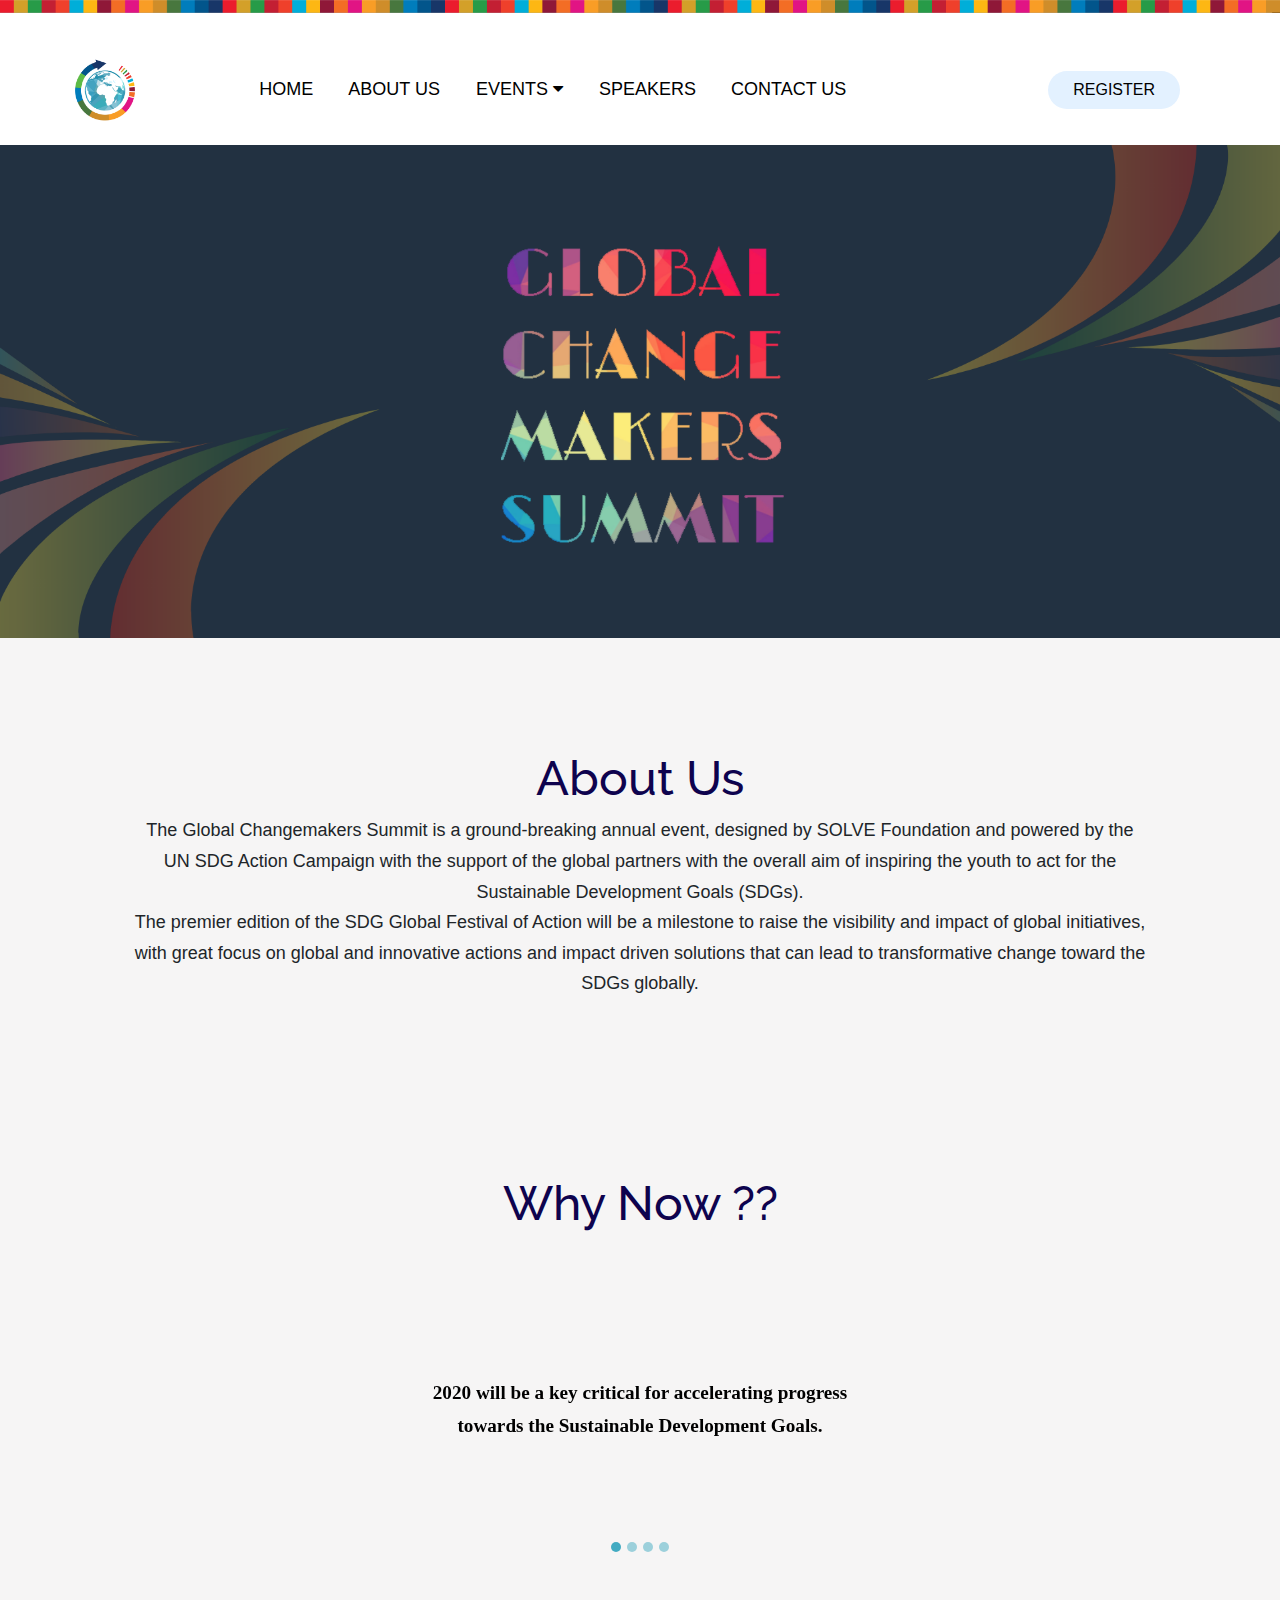
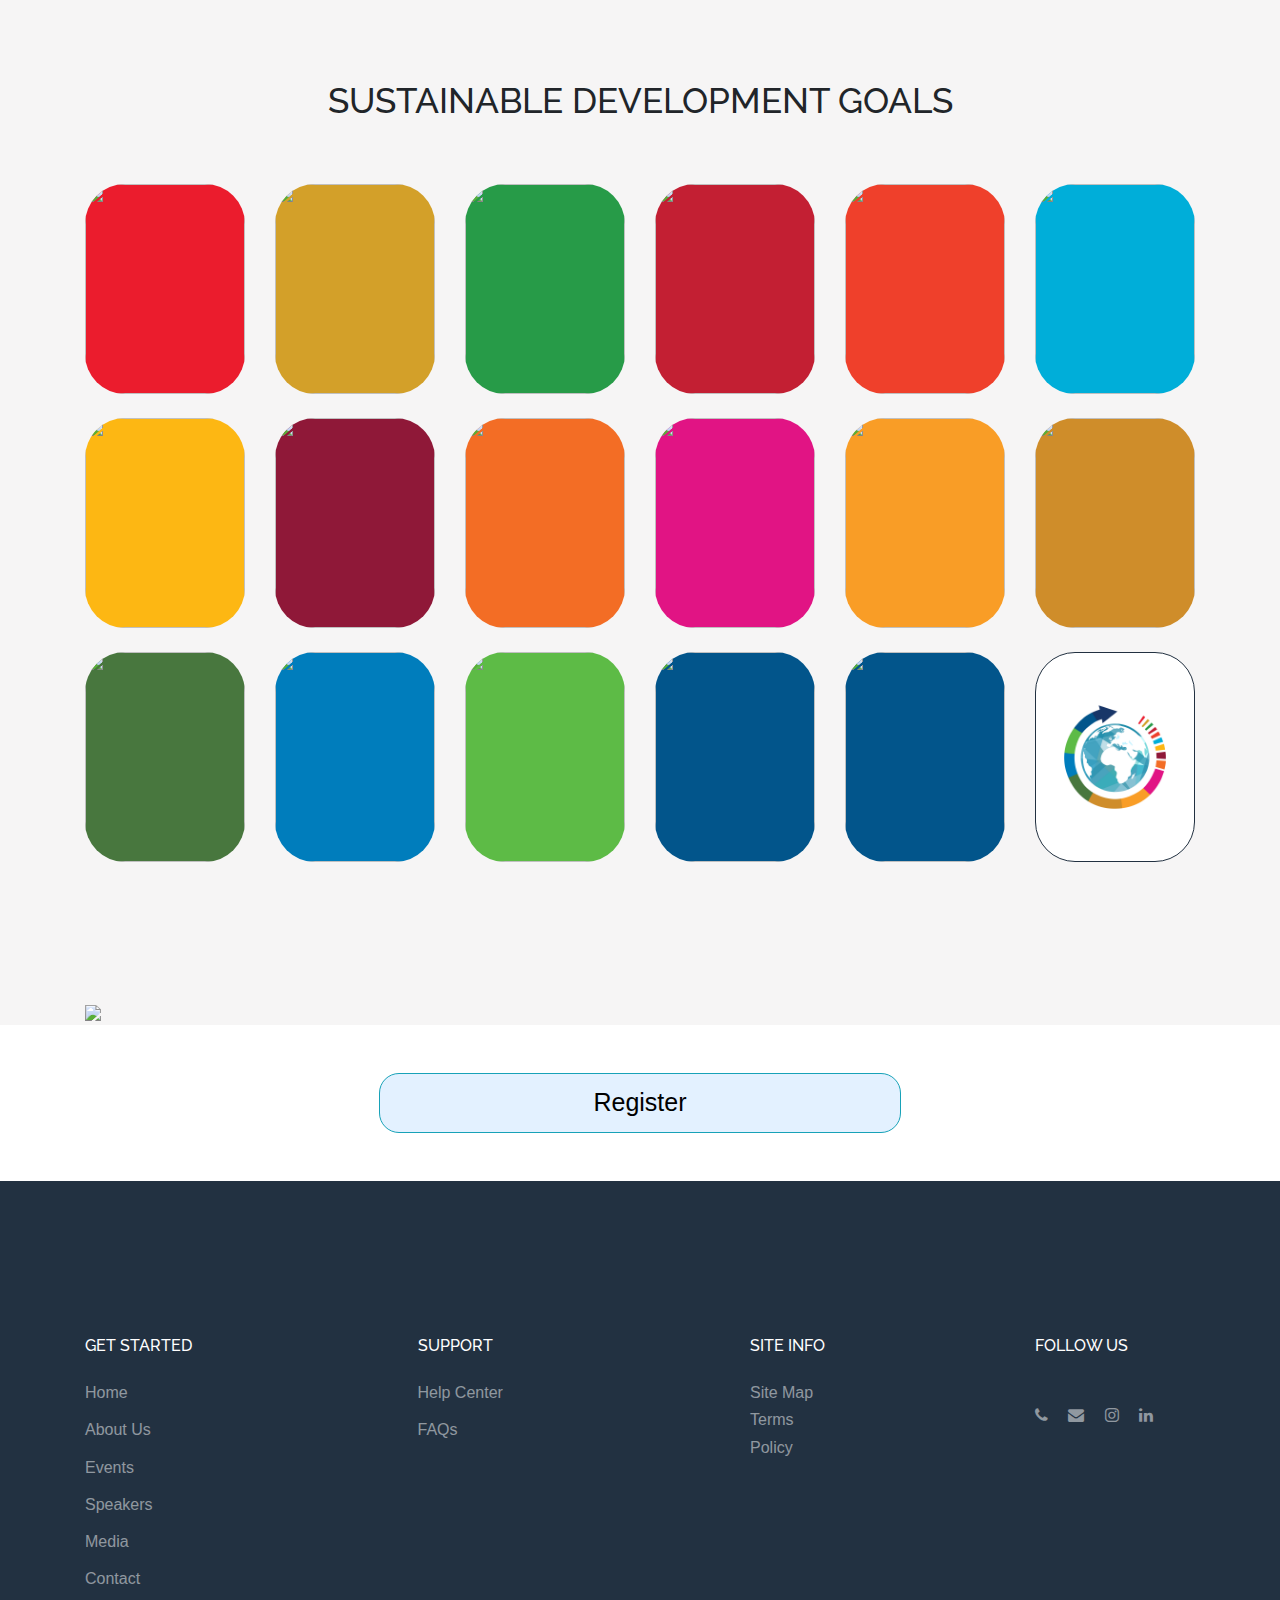
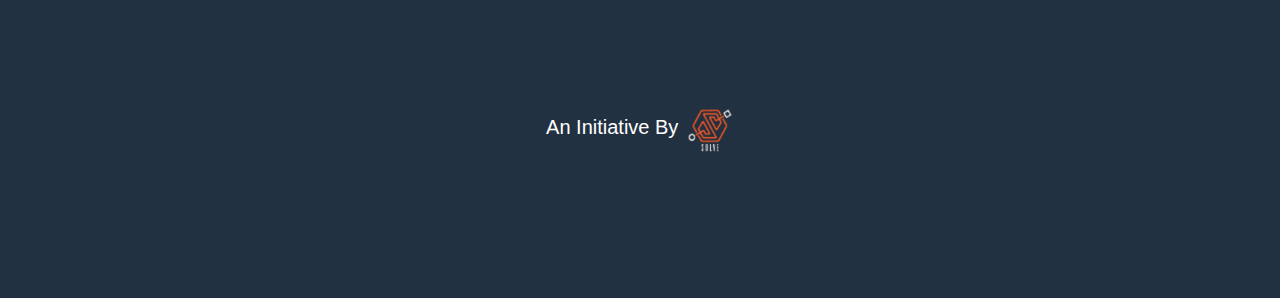
==== commit b7c8e278: "update" ====
--- a/index.html
+++ b/index.html
@@ -432,7 +432,7 @@
                   <div style="background: transparent; border-radius: 40px; height: 210px;"><div class="container2">
                     <div style="background: #cf8d2a; border-radius: 40px; height: 210px;"><img src="images/goal 12.jpg" style="height: 100%; width: 100%; border-radius: 40px;"><br><p style="text-align: center; color: white; font-size: 12px;"></p><br></div>
                       <div class="overlay">
-                        <div style="background: #cf8d2a; border-radius: 40px; height: 210px;"><img src="images/12.png" ><br><p style="text-align: center; color: white; font-size: 12px;">SUSTAINABLE AND COMMUNITIES</p><br></div>
+                        <div style="background: #cf8d2a; border-radius: 40px; height: 210px;"><img src="images/12.png" style="height: 70%;" ><br><p style="text-align: center; color: white; font-size: 12px;">RESPONSIBLE CONSUMPTION & PRODUCTION</p><br></div>
                          
                         </div>
                       </div>
@@ -445,7 +445,7 @@
 
                       <div class="overlay">
                         <div style="background: #48773e; border-radius: 40px; height: 210px;"><img src="images/13.png" ><br><p style="text-align: center; color: white; font-size: 12px;">CLIMATE ACTION</p><br></div>
-                                                 </div>
+                        </div>
                       </div>
                     </div>
                 </div>
@@ -474,9 +474,9 @@
 
                 <div class="col-4 col-md-4 mb-4 col-lg-0 col-lg-2" data-aos="fade-up" data-aos-delay="">
                   <div style="background: transparent; border-radius: 40px; height: 210px;"><div class="container2">
-                    <div style="background: #eb1c2d; border-radius: 40px; height: 210px;"><img src="images/goal 16.jpg" style="height: 100%; width: 100%; border-radius: 40px;"><br><p style="text-align: center; color: white; font-size: 12px;"></p><br></div>
-                      <div class="overlay">
-                        <div style="background: #eb1c2d; border-radius: 40px; height: 210px;"><img src="images/16.png" ><br><p style="text-align: center; color: white; font-size: 12px;">NO HUNGER</p><br></div>
+                    <div style="background: #02558b; border-radius: 40px; height: 210px;"><img src="images/goal 16.jpg" style="height: 100%; width: 100%; border-radius: 40px;"><br><p style="text-align: center; color: white; font-size: 12px;"></p><br></div>
+                      <div class="overlay">
+                        <div style="background: #02558b; border-radius: 40px; height: 210px;"><img src="images/16.png" ><br><p style="text-align: center; color: white; font-size: 12px;">PEACE JUSTICE & STRONG INSTITUTION</p><br></div>
                          
                         </div>
                       </div>
@@ -488,7 +488,7 @@
                     <div style="background: #02558b; border-radius: 40px; height: 210px;"><img src="images/goal 17.jpg" style="height: 100%; width: 100%; border-radius: 40px;"><br><p style="text-align: center; color: white; font-size: 12px;"></p><br></div>
                     
                       <div class="overlay">
-                         <div style="background: #02558b; border-radius: 40px; height: 210px;"><img src="images/17.png" ><br><p style="text-align: center; color: white; font-size: 12px;">PEACE JUSTICE & STRONG INSTITUTION</p><br></div>
+                         <div style="background: #183668; border-radius: 40px; height: 210px;"><img src="images/17.png" ><br><p style="text-align: center; color: white; font-size: 12px;">PARTNERSHIP FOR <br>FOR THE GOALS </p><br></div>
                         </div>
                       </div>
                     </div>
@@ -537,7 +537,7 @@
               <div id="panel">
 
               <a href="https://forms.gle/HSJtE1ybpUybhfvCA" class="btn btn-info" target="_blank"  style="width: 50%; border-radius: 20px; background: #e3fiff; color: black;">Register For Conference</a><br><br>
-                <a class="btn btn-info" href="https://forms.gle/HSJtE1ybpUybhfvCA" style="width: 50%; border-radius: 20px; background: #e3f1ff; color: black;" target="_blank">Register For Workshop</a></div>
+              <a class="btn btn-info disabled" style="width: 50%; border-radius: 20px; background: #e3fiff; color: black;">Register For Competition</a></div>
 
             </div>
   
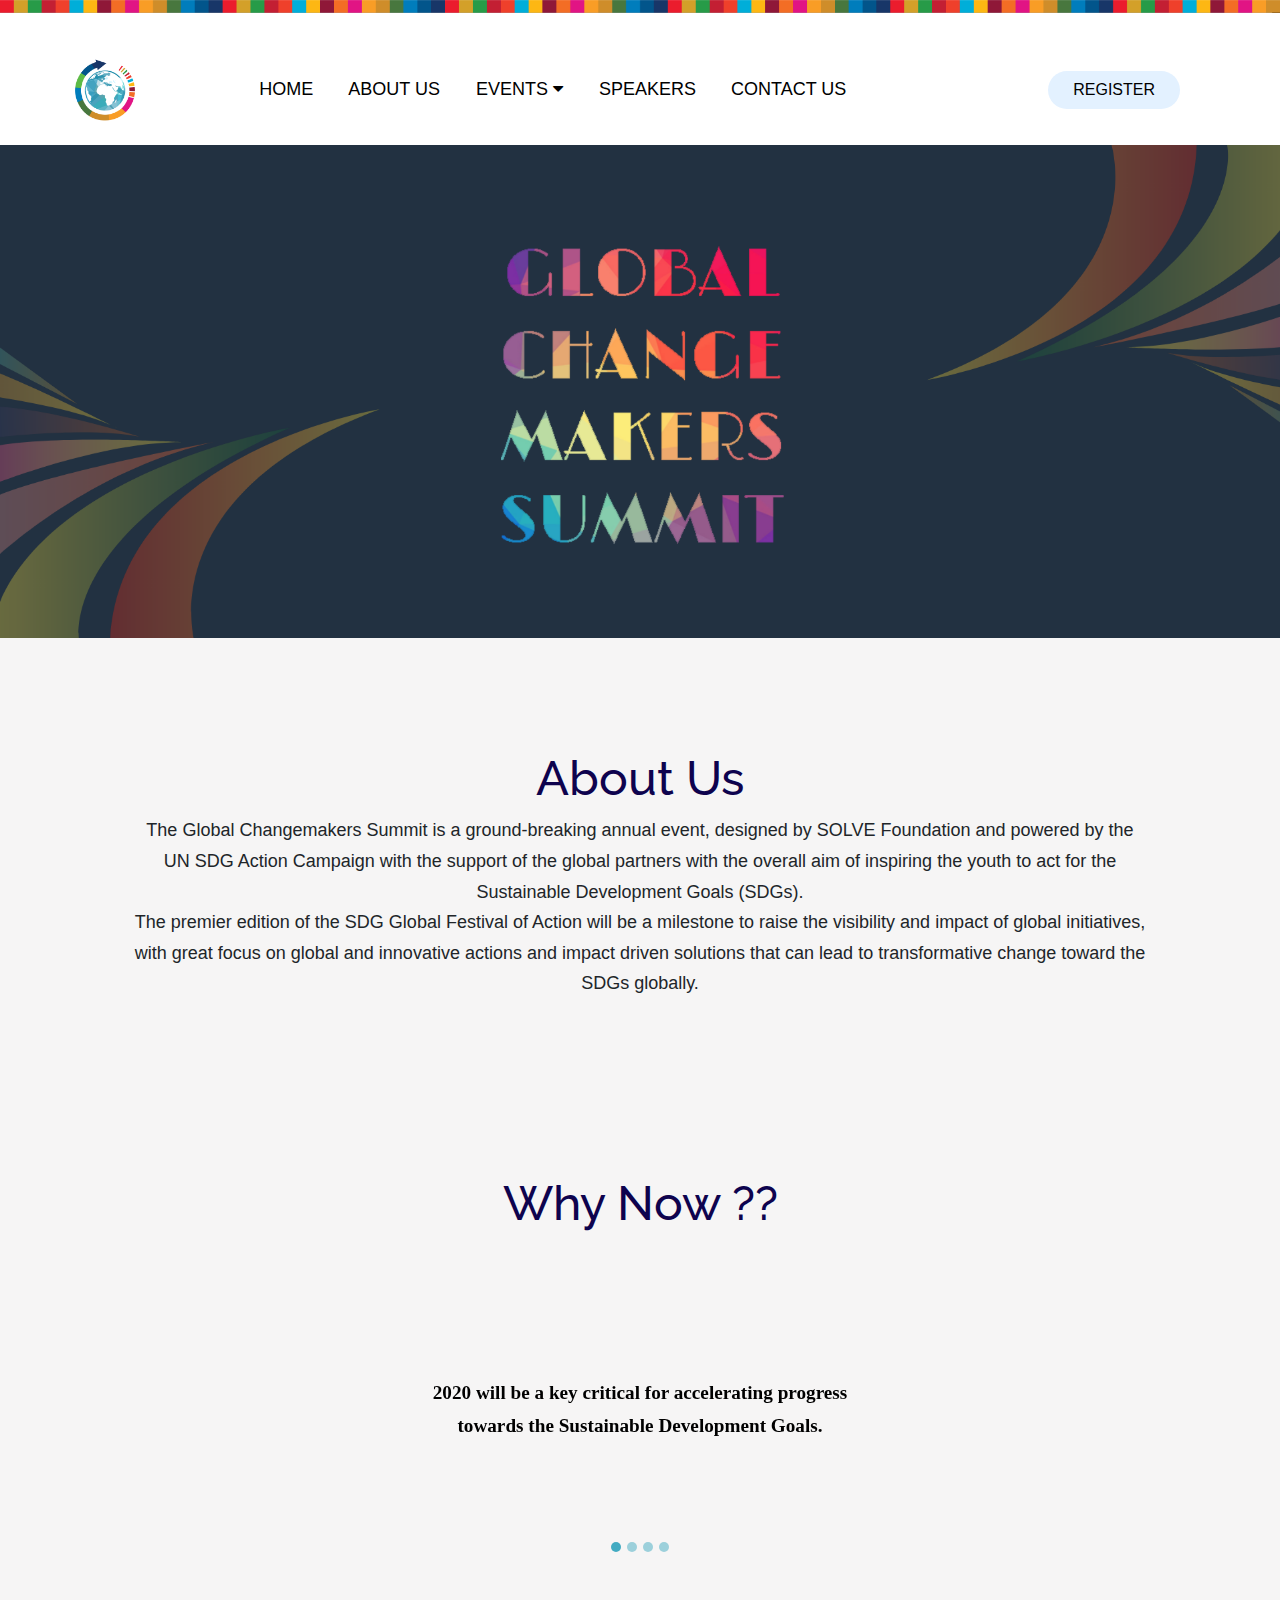
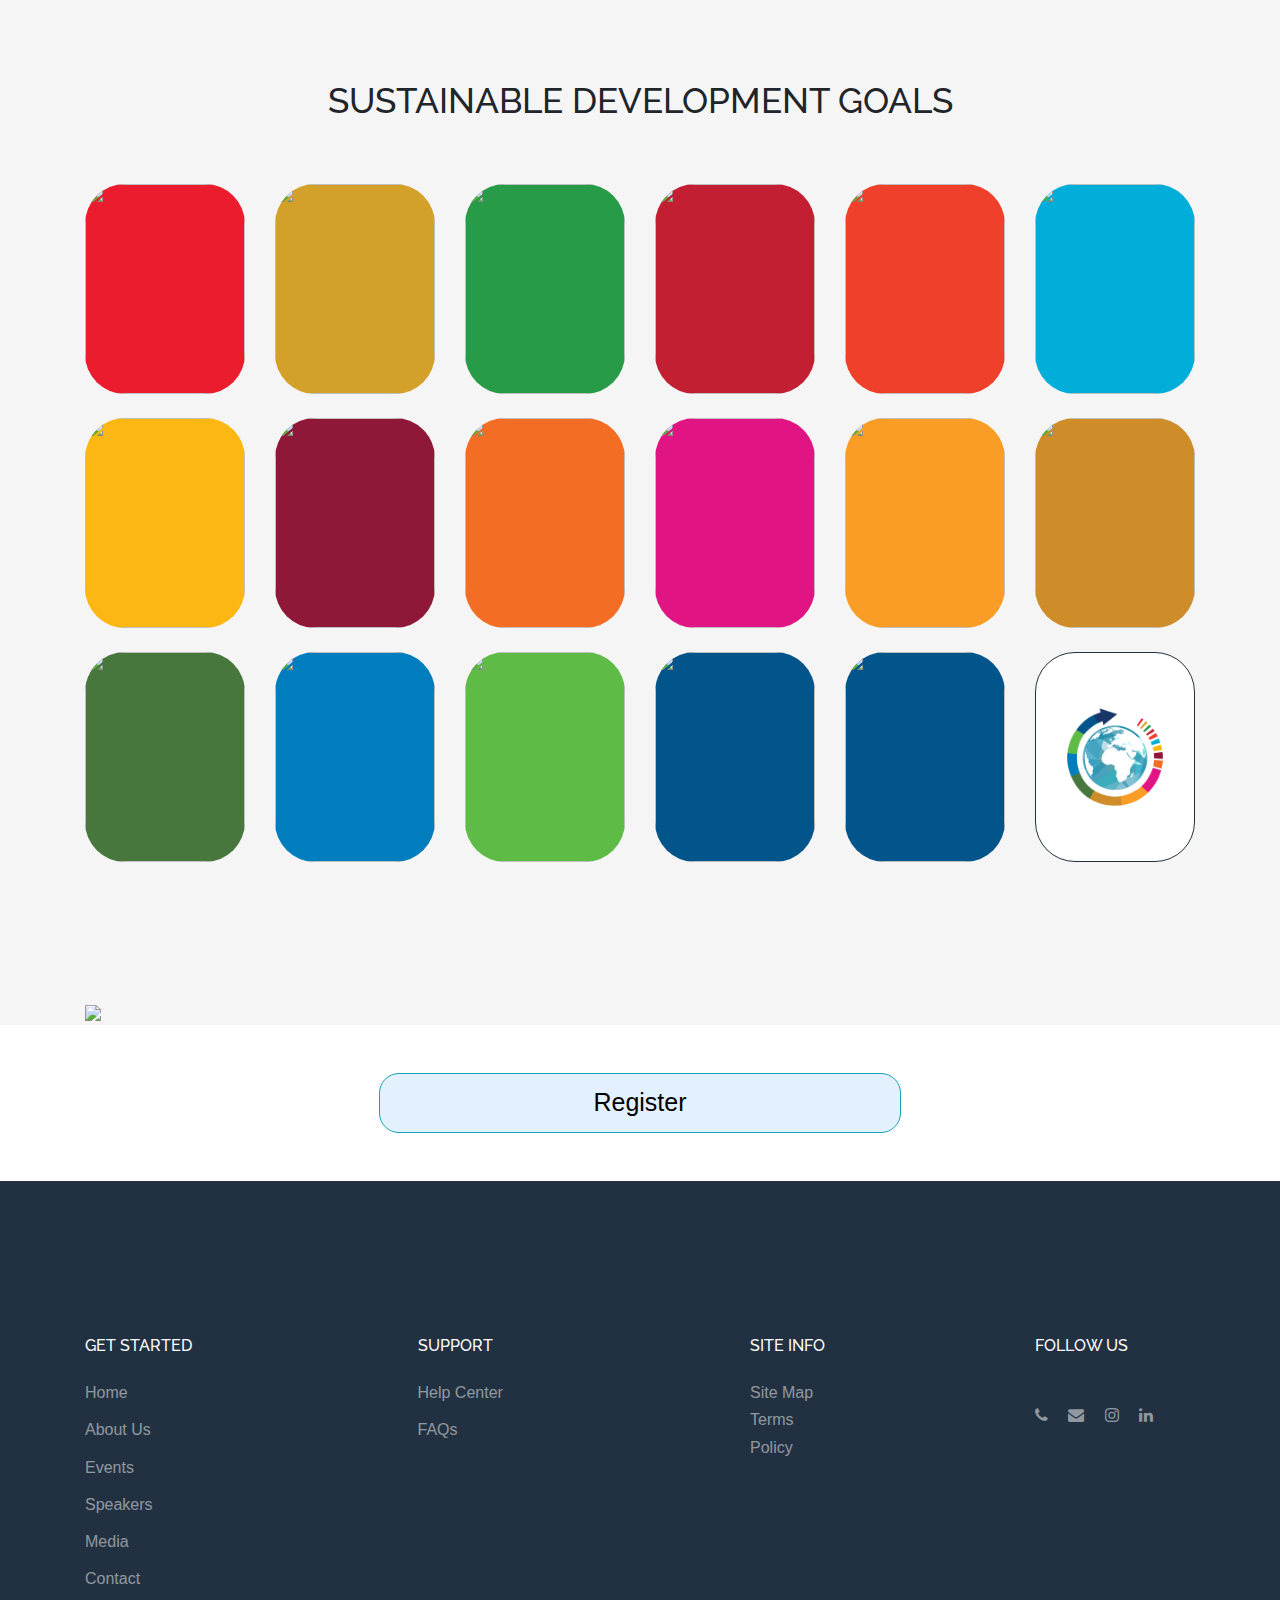
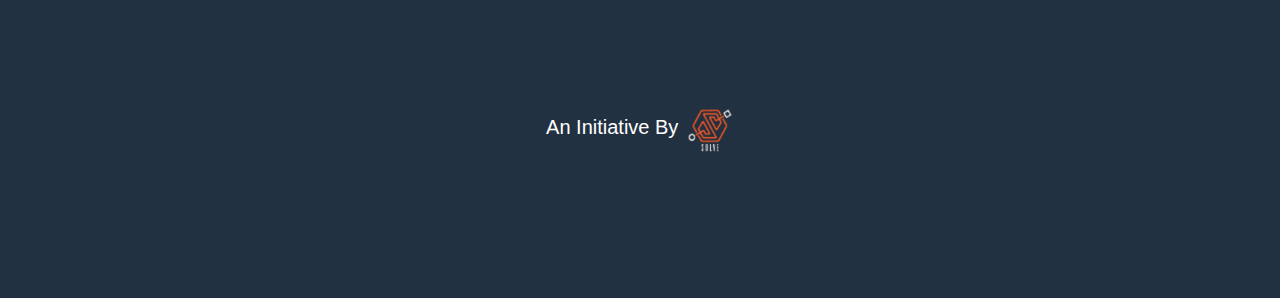
==== commit a9d76b58: "update" ====
--- a/index.html
+++ b/index.html
@@ -308,7 +308,7 @@
                   <div style="background: transparent; border-radius: 40px; height: 210px;"><div class="container2">
                     <div style="background: #eb1c2d; border-radius: 40px; height: 210px;"><img src="images/goal 1.jpg" style="height: 100%; width: 100%; border-radius: 40px;"><br><p style="text-align: center; color: white; font-size: 12px;"></p><br></div>    
                       <div class="overlay">
-                         <div style="background: #eb1c2d; border-radius: 40px; height: 210px;"><img src="images/1.png" ><br><p style="text-align: center; color: white; font-size: 12px;">NO POVERTY</p><br></div>
+                         <div style="background: #eb1c2d; border-radius: 40px; height: 210px;"><img src="images/1.png" ><br><p style="text-align: center; color: white; font-size: 11px;">NO POVERTY</p><br></div>
                         </div>
                       </div>
                     </div>
@@ -318,7 +318,7 @@
                   <div style="background: transparent; border-radius: 40px; height: 210px;"><div class="container2">
                     <div style="background: #d3a029; border-radius: 40px; height: 210px;"><img src="images/goal 2.jpg" style="height: 100%; width: 100%; border-radius: 40px;"><br><p style="text-align: center; color: white; font-size: 12px;"></p><br></div>
                       <div class="overlay">
-                        <div style="background: #d3a029; border-radius: 40px; height: 210px;"><img src="images/2.png" ><br><p style="text-align: center; color: white; font-size: 12px;">NO HUNGER</p><br></div> 
+                        <div style="background: #d3a029; border-radius: 40px; height: 210px;"><img src="images/2.png" ><br><p style="text-align: center; color: white; font-size: 11px;">NO HUNGER</p><br></div> 
                         </div>
                       </div>
                     </div>
@@ -329,7 +329,7 @@
                     <div style="background: #279b48; border-radius: 40px; height: 210px;"><img src="images/goal 3.jpg" style="height: 100%; width: 100%; border-radius: 40px;"><br><p style="text-align: center; color: white; font-size: 12px;"></p><br></div>
                     
                       <div class="overlay">
-                        <div style="background: #279b48; border-radius: 40px; height: 210px;"><img src="images/3.png" ><br><p style="text-align: center; color: white; font-size: 12px;">GOOD HEALTH AND WELL BEING</p><br></div>
+                        <div style="background: #279b48; border-radius: 40px; height: 210px;"><img src="images/3.png" ><br><p style="text-align: center; color: white; font-size: 11px;">GOOD HEALTH AND WELL BEING</p><br></div>
                          
                         </div>
                       </div>
@@ -341,7 +341,7 @@
                     <div style="background: #c31f33; border-radius: 40px; height: 210px;"><img src="images/goal 4.jpg" style="height: 100%; width: 100%; border-radius: 40px;"><br><p style="text-align: center; color: white; font-size: 12px;"></p><br></div>
                     
                       <div class="overlay">
-                        <div style="background: #c31f33; border-radius: 40px; height: 210px;"><img src="images/4.png" ><br><p style="text-align: center; color: white; font-size: 12px;">QUALITY EDUCATION</p><br></div>
+                        <div style="background: #c31f33; border-radius: 40px; height: 210px;"><img src="images/4.png" ><br><p style="text-align: center; color: white; font-size: 11px;">QUALITY EDUCATION</p><br></div>
                          
                         </div>
                       </div>
@@ -353,7 +353,7 @@
                     <div style="background: #ef402b; border-radius: 40px; height: 210px;"><img src="images/goal 5.jpg" style="height: 100%; width: 100%; border-radius: 40px;"><br><p style="text-align: center; color: white; font-size: 12px;"></p><br></div>
                    
                       <div class="overlay">
-                         <div style="background: #ef402b; border-radius: 40px; height: 210px;"><img src="images/5.png" ><br><p style="text-align: center; color: white; font-size: 12px;">GENDER EQUALITY</p><br></div>
+                         <div style="background: #ef402b; border-radius: 40px; height: 210px;"><img src="images/5.png" ><br><p style="text-align: center; color: white; font-size: 11px;">GENDER EQUALITY</p><br></div>
                          
                         </div>
                       </div>
@@ -364,7 +364,7 @@
                   <div style="background: transparent; border-radius: 40px; height: 210px;"><div class="container2">
                     <div style="background: #00aed9; border-radius: 40px; height: 210px;"><img src="images/goal 6.jpg" style="height: 100%; width: 100%; border-radius: 40px;"><br><p style="text-align: center; color: white; font-size: 12px;"></p><br></div>
                       <div class="overlay">
-                        <div style="background: #00aed9; border-radius: 40px; height: 210px;"><img src="images/6.png" ><br><p style="text-align: center; color: white; font-size: 12px;">CLEAN WATER AND SANITIZATION</p><br></div>
+                        <div style="background: #00aed9; border-radius: 40px; height: 210px;"><img src="images/6.png" ><br><p style="text-align: center; color: white; font-size: 11px;">CLEAN WATER AND SANITIZATION</p><br></div>
                          
                         </div>
                       </div>
@@ -375,7 +375,7 @@
                   <div style="background: transparent; border-radius: 40px; height: 210px;"><div class="container2">
                     <div style="background: #fdb713; border-radius: 40px; height: 210px;"><img src="images/goal 7.jpg" style="height: 100%; width: 100%; border-radius: 40px;"><br><p style="text-align: center; color: white; font-size: 12px;"></p><br></div>
                       <div class="overlay">
-                        <div style="background: #fdb713; border-radius: 40px; height: 210px;"><img src="images/7.png" ><br><p style="text-align: center; color: white; font-size: 12px;">AFFORDABLE AND CLEAN ENERGY</p><br></div>
+                        <div style="background: #fdb713; border-radius: 40px; height: 210px;"><img src="images/7.png" ><br><p style="text-align: center; color: white; font-size: 11px;">AFFORDABLE AND CLEAN ENERGY</p><br></div>
                          
                         </div>
                       </div>
@@ -386,7 +386,7 @@
                   <div style="background: transparent; border-radius: 40px; height: 210px;"><div class="container2">
                     <div style="background: #8f1838; border-radius: 40px; height: 210px;"><img src="images/goal 8.jpg" style="height: 100%; width: 100%; border-radius: 40px;"><br><p style="text-align: center; color: white; font-size: 12px;"></p><br></div>
                       <div class="overlay">
-                        <div style="background: #8f1838; border-radius: 40px; height: 210px;"><img src="images/8.png" ><br><p style="text-align: center; color: white; font-size: 12px;">DECENT WORK AND ECONOMIC GROWTH</p><br></div>
+                        <div style="background: #8f1838; border-radius: 40px; height: 210px;"><img src="images/8.png" ><br><p style="text-align: center; color: white; font-size: 11px;">DECENT WORK AND ECONOMIC GROWTH</p><br></div>
                          
                         </div>
                       </div>
@@ -399,7 +399,7 @@
                   <div style="background: transparent; border-radius: 40px; height: 210px;"><div class="container2">
                     <div style="background: #f36d25; border-radius: 40px; height: 210px;"><img src="images/goal 9.jpg" style="height: 100%; width: 100%; border-radius: 40px;"><br><p style="text-align: center; color: white; font-size: 12px;"></p><br></div>
                       <div class="overlay">
-                        <div style="background: #f36d25; border-radius: 40px; height: 210px;"><img src="images/9.png" ><br><p style="text-align: center; color: white; font-size: 12px;">INDUSTRY INNOVATION <br> AND INFRASTRUCTURE</p><br></div>
+                        <div style="background: #f36d25; border-radius: 40px; height: 210px;"><img src="images/9.png" ><br><p style="text-align: center; color: white; font-size: 11px;">INDUSTRY INNOVATION <br> AND INFRASTRUCTURE</p><br></div>
                          
                         </div>
                       </div>
@@ -410,7 +410,7 @@
                   <div style="background: transparent; border-radius: 40px; height: 210px;"><div class="container2">
                     <div style="background: #e11484; border-radius: 40px; height: 210px;"><img src="images/goal 10.jpg" style="height: 100%; width: 100%; border-radius: 40px;"><br><p style="text-align: center; color: white; font-size: 12px;"></p><br></div>
                       <div class="overlay">
-                        <div style="background: #e11484; border-radius: 40px; height: 210px;"><img src="images/10.png" ><br><p style="text-align: center; color: white; font-size: 12px;">REDUCED INEQUALITIES</p><br></div>
+                        <div style="background: #e11484; border-radius: 40px; height: 210px;"><img src="images/10.png" ><br><p style="text-align: center; color: white; font-size: 11px;">REDUCED INEQUALITIES</p><br></div>
                          
                         </div>
                       </div>
@@ -421,7 +421,7 @@
                   <div style="background: transparent; border-radius: 40px; height: 210px;"><div class="container2">
                     <div style="background: #f99d26; border-radius: 40px; height: 210px;"><img src="images/goal 11.jpg" style="height: 100%; width: 100%; border-radius: 40px;"><br><p style="text-align: center; color: white; font-size: 12px;"></p><br></div>
                       <div class="overlay">
-                        <div style="background: #f99d26; border-radius: 40px; height: 210px;"><img src="images/11.png" ><br><p style="text-align: center; color: white; font-size: 12px;">SUSTAINABLE AND COMMUNITIES</p><br></div>
+                        <div style="background: #f99d26; border-radius: 40px; height: 210px;"><img src="images/11.png" ><br><p style="text-align: center; color: white; font-size: 11px;">SUSTAINABLE AND COMMUNITIES</p><br></div>
                          
                         </div>
                       </div>
@@ -432,7 +432,7 @@
                   <div style="background: transparent; border-radius: 40px; height: 210px;"><div class="container2">
                     <div style="background: #cf8d2a; border-radius: 40px; height: 210px;"><img src="images/goal 12.jpg" style="height: 100%; width: 100%; border-radius: 40px;"><br><p style="text-align: center; color: white; font-size: 12px;"></p><br></div>
                       <div class="overlay">
-                        <div style="background: #cf8d2a; border-radius: 40px; height: 210px;"><img src="images/12.png" style="height: 70%;" ><br><p style="text-align: center; color: white; font-size: 12px;">RESPONSIBLE CONSUMPTION & PRODUCTION</p><br></div>
+                        <div style="background: #cf8d2a; border-radius: 40px; height: 210px;"><img src="images/12.png" style="height: 70%;" ><br><p style="text-align: center; color: white; font-size: 11px;">RESPONSIBLE CONSUMPTION & PRODUCTION</p><br></div>
                          
                         </div>
                       </div>
@@ -444,7 +444,7 @@
                     <div style="background: #48773e; border-radius: 40px; height: 210px;"><img src="images/goal 13.jpg" style="height: 100%; width: 100%; border-radius: 40px;"><br><p style="text-align: center; color: white; font-size: 12px;"></p><br></div>
 
                       <div class="overlay">
-                        <div style="background: #48773e; border-radius: 40px; height: 210px;"><img src="images/13.png" ><br><p style="text-align: center; color: white; font-size: 12px;">CLIMATE ACTION</p><br></div>
+                        <div style="background: #48773e; border-radius: 40px; height: 210px;"><img src="images/13.png" ><br><p style="text-align: center; color: white; font-size: 11px;">CLIMATE ACTION</p><br></div>
                         </div>
                       </div>
                     </div>
@@ -455,7 +455,7 @@
                     <div style="background: #007dbc; border-radius: 40px; height: 210px;"><img src="images/goal 14.jpg" style="height: 100%; width: 100%; border-radius: 40px;"><br><p style="text-align: center; color: white; font-size: 12px;"></p><br></div>
                       <div class="overlay">
                          
-                         <div style="background: #007dbc; border-radius: 40px; height: 210px;"><img src="images/14.png" ><br><p style="text-align: center; color: white; font-size: 12px;">LIFE BELOW WATER</p><br></div>
+                         <div style="background: #007dbc; border-radius: 40px; height: 210px;"><img src="images/14.png" ><br><p style="text-align: center; color: white; font-size: 11px;">LIFE BELOW WATER</p><br></div>
                         </div>
                       </div>
                     </div>
@@ -465,7 +465,7 @@
                   <div style="background: transparent; border-radius: 40px; height: 210px;"><div class="container2">
                     <div style="background: #5dbb46; border-radius: 40px; height: 210px;"><img src="images/goal 15.jpg" style="height: 100%; width: 100%; border-radius: 40px;"><br><p style="text-align: center; color: white; font-size: 12px;"></p><br></div>
                       <div class="overlay">
-                        <div style="background: #5dbb46; border-radius: 40px; height: 210px;"><img src="images/15.png" ><br><p style="text-align: center; color: white; font-size: 12px;">LIFE ON LAND</p><br></div>
+                        <div style="background: #5dbb46; border-radius: 40px; height: 210px;"><img src="images/15.png" ><br><p style="text-align: center; color: white; font-size: 11px;">LIFE ON LAND</p><br></div>
                          
                         </div>
                       </div>
@@ -476,7 +476,7 @@
                   <div style="background: transparent; border-radius: 40px; height: 210px;"><div class="container2">
                     <div style="background: #02558b; border-radius: 40px; height: 210px;"><img src="images/goal 16.jpg" style="height: 100%; width: 100%; border-radius: 40px;"><br><p style="text-align: center; color: white; font-size: 12px;"></p><br></div>
                       <div class="overlay">
-                        <div style="background: #02558b; border-radius: 40px; height: 210px;"><img src="images/16.png" ><br><p style="text-align: center; color: white; font-size: 12px;">PEACE JUSTICE & STRONG INSTITUTION</p><br></div>
+                        <div style="background: #02558b; border-radius: 40px; height: 210px;"><img src="images/16.png" ><br><p style="text-align: center; color: white; font-size: 11px;">PEACE JUSTICE & STRONG INSTITUTION</p><br></div>
                          
                         </div>
                       </div>
@@ -488,7 +488,7 @@
                     <div style="background: #02558b; border-radius: 40px; height: 210px;"><img src="images/goal 17.jpg" style="height: 100%; width: 100%; border-radius: 40px;"><br><p style="text-align: center; color: white; font-size: 12px;"></p><br></div>
                     
                       <div class="overlay">
-                         <div style="background: #183668; border-radius: 40px; height: 210px;"><img src="images/17.png" ><br><p style="text-align: center; color: white; font-size: 12px;">PARTNERSHIP FOR <br>FOR THE GOALS </p><br></div>
+                         <div style="background: #183668; border-radius: 40px; height: 210px;"><img src="images/17.png" ><br><p style="text-align: center; color: white; font-size: 11px;">PARTNERSHIP FOR <br>FOR THE GOALS </p><br></div>
                         </div>
                       </div>
                     </div>
@@ -498,7 +498,7 @@
                   <div style="background: transparent; border-radius: 40px; height: 210px;"><div class="container2">
                    <!--  <div style="background: #eb1c2d; border-radius: 40px; height: 210px;"><img src="images/goal 18.jpg" style="height: 100%; width: 100%; border-radius: 40px;"><br><p style="text-align: center; color: white; font-size: 12px;"></p><br></div> -->
                       
-                        <div style="background: white; border-radius: 40px; height: 210px;border:1px solid #223141;"><img src="images/logo.png" style="height: 119px; width: 119px; border-radius: 40px; position: absolute;left: 50%;top: 50%; transform: translate(-50%,-50%);"><br><p style="text-align: center; color: white; font-size: 12px;"></p><br></div>
+                        <div style="background: white; border-radius: 40px; height: 210px;border:1px solid #223141;"><img src="images/logo.png" style="height: 112px; width: 112px; border-radius: 40px; position: absolute;left: 50%;top: 50%; transform: translate(-50%,-50%);"><br><p style="text-align: center; color: white; font-size: 12px;"></p><br></div>
                        
                       </div>
                     </div>
@@ -536,8 +536,8 @@
               <button type="button" class="btn btn-info flip" onclick="myFunction()" id="registerbtn" style="width: 50%; border-radius: 20px; background: #e3f1ff; color: black; font-size: 25px;align-self: center;">Register</button>
               <div id="panel">
 
-              <a href="https://forms.gle/HSJtE1ybpUybhfvCA" class="btn btn-info" target="_blank"  style="width: 50%; border-radius: 20px; background: #e3fiff; color: black;">Register For Conference</a><br><br>
-              <a class="btn btn-info disabled" style="width: 50%; border-radius: 20px; background: #e3fiff; color: black;">Register For Competition</a></div>
+              <a href="https://forms.gle/HSJtE1ybpUybhfvCA" class="btn btn-info" target="_blank"  style="width: 50%; border-radius: 20px; background: #e3f1ff; color: black;">Register For Conference</a><br><br>
+                <a class="btn btn-info" href="https://forms.gle/HSJtE1ybpUybhfvCA" style="width: 50%; border-radius: 20px; background: #e3f1ff; color: black;" target="_blank">Register For Workshop</a></div>
 
             </div>
   
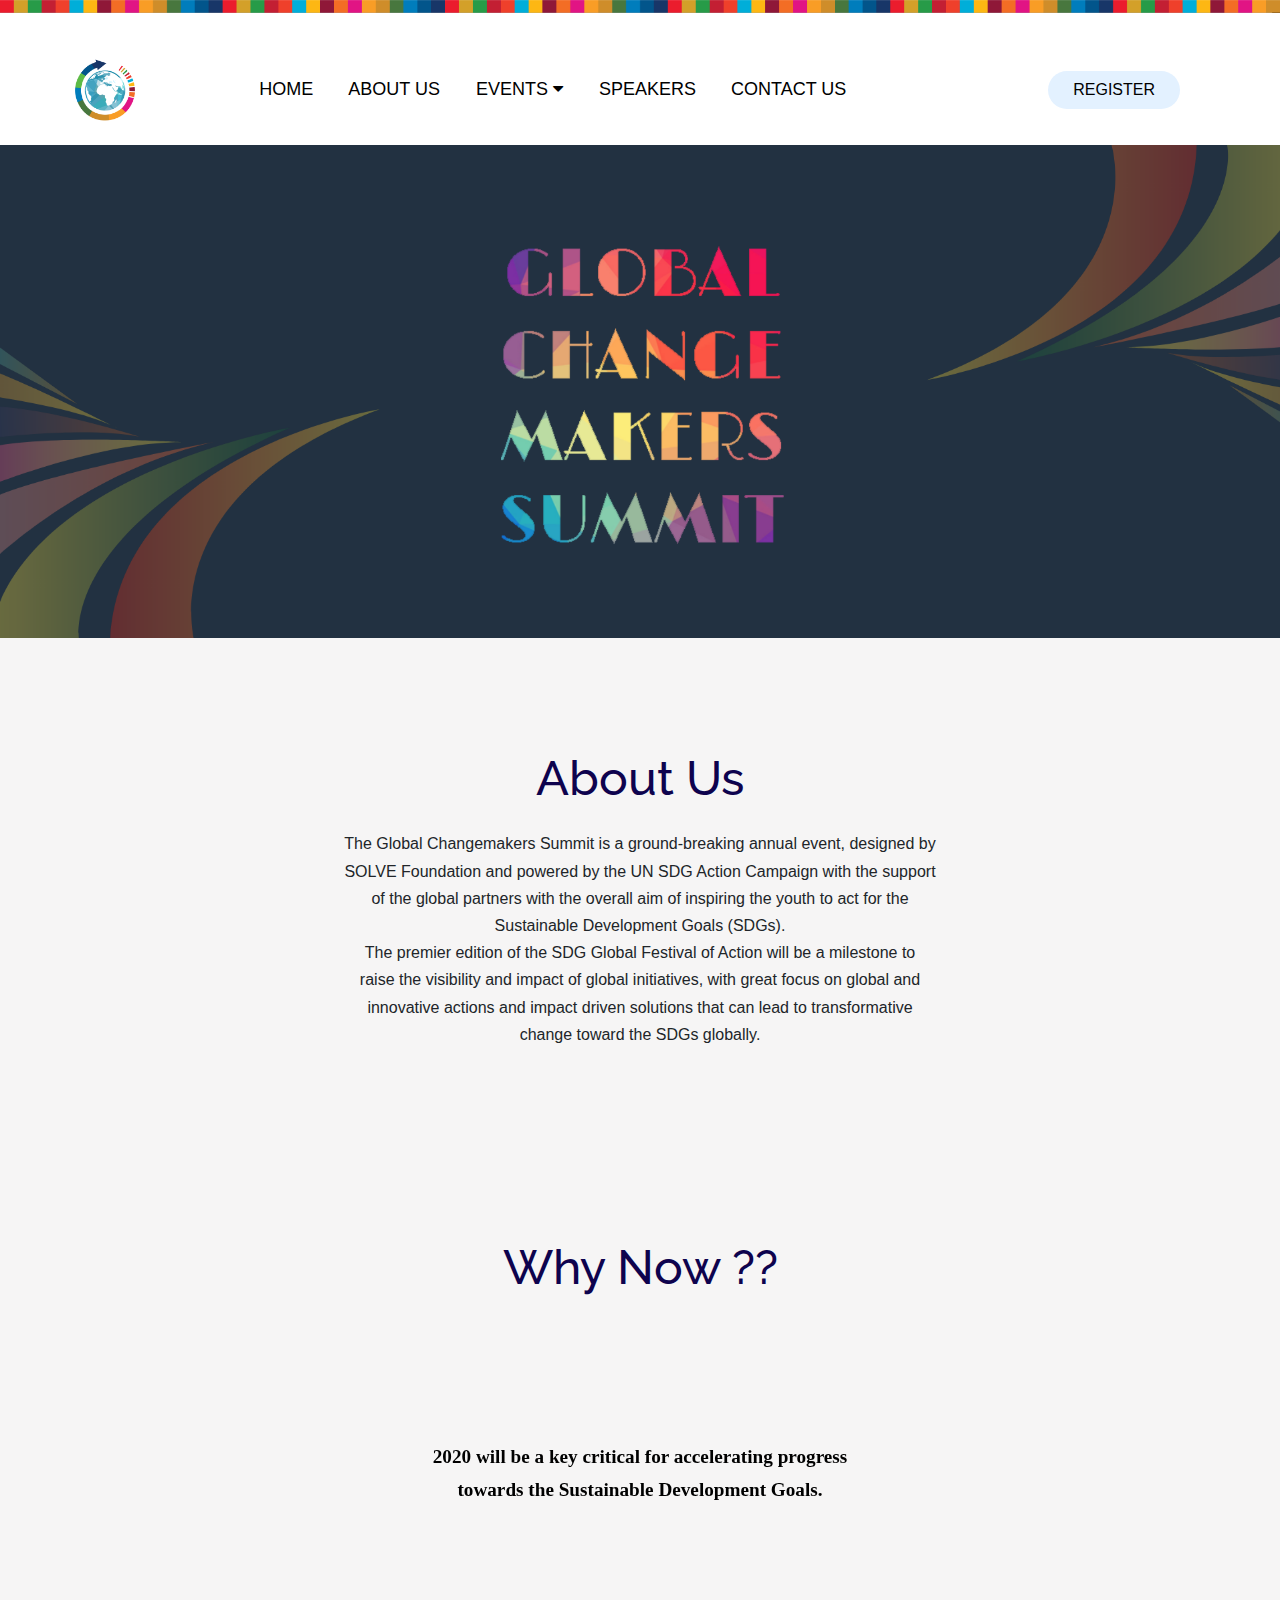
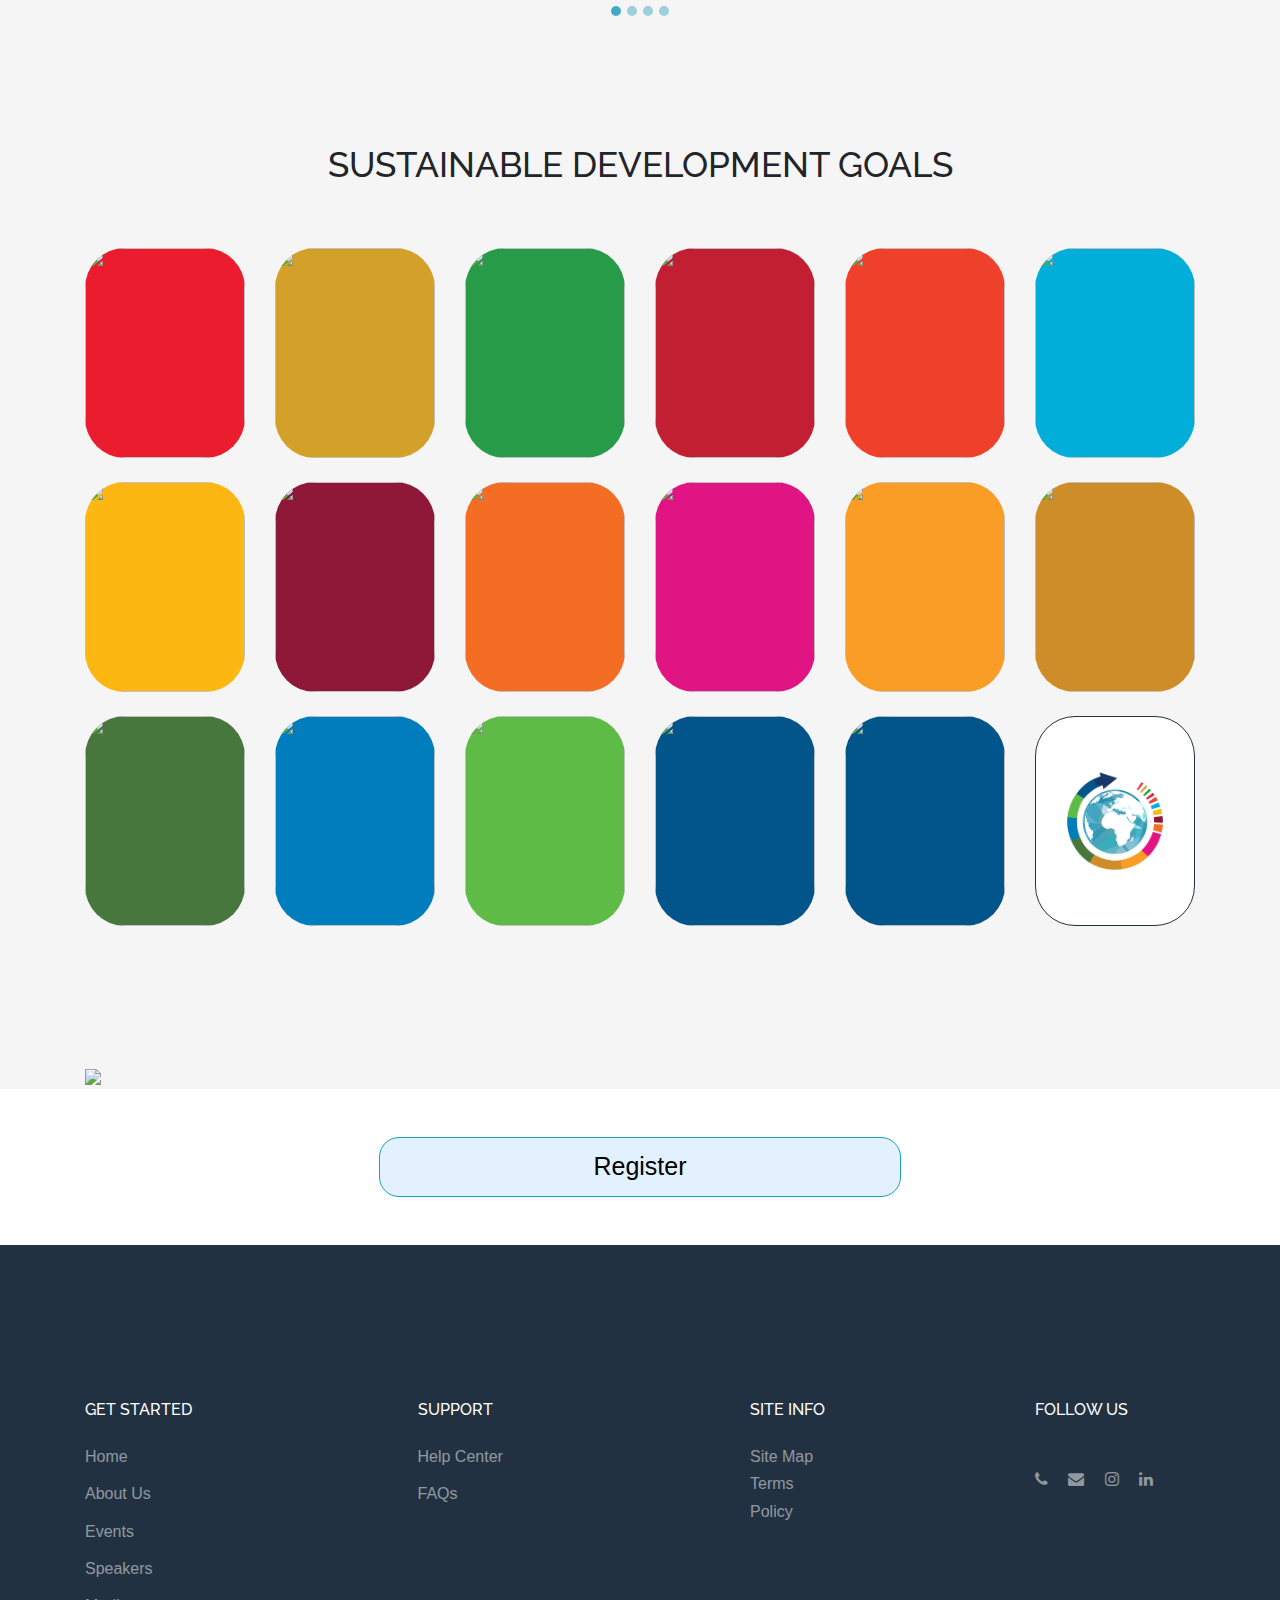
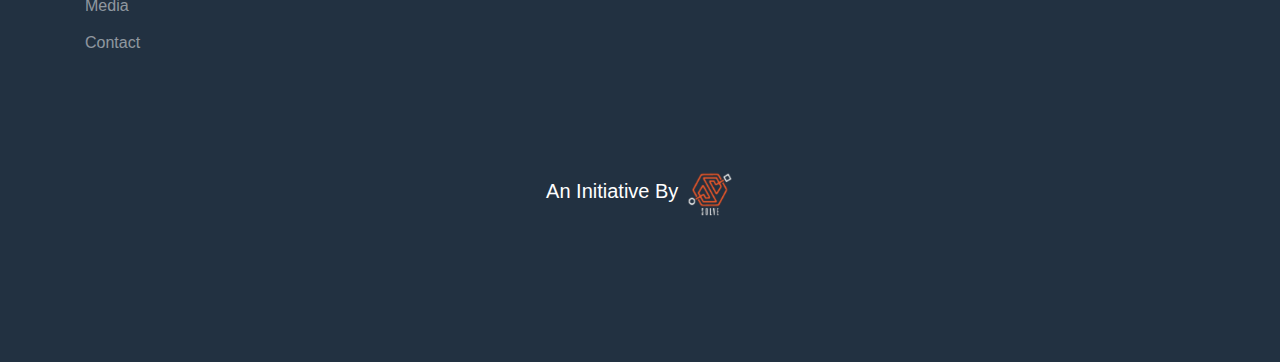
==== commit dbd31629: "update" ====
--- a/index.html
+++ b/index.html
@@ -242,7 +242,7 @@
             <div class="col-md-11 text-center">
               <div class="block-heading-1">
                 <h2 style="color: #0e034e;">About Us</h2>
-                <p style="font-size: 18px;">The Global Changemakers Summit is a ground-breaking annual event, designed by SOLVE Foundation and powered by the UN SDG Action Campaign with the support of the global partners with the overall aim of inspiring the youth to act for the Sustainable Development Goals (SDGs).<br>The premier edition of the SDG Global Festival of Action will be a milestone to raise the visibility and impact of global initiatives, with great focus on global and innovative actions and impact driven solutions that can lead to transformative change toward the SDGs globally.</p>
+                <p style="font-size: 16px; padding: 15px;">The Global Changemakers Summit is a ground-breaking annual event, designed by<br> SOLVE Foundation and powered by the UN SDG Action Campaign with the support<br> of the global partners with the overall aim of inspiring the youth to act for the<br> Sustainable Development Goals (SDGs).<br>The premier edition of the SDG Global Festival of Action will be a milestone to<br> raise the visibility and impact of global initiatives, with great focus on global and<br> innovative actions and impact driven solutions that can lead to transformative<br> change toward the SDGs globally.</p>
               </div>
             </div>
           </div>
@@ -432,7 +432,7 @@
                   <div style="background: transparent; border-radius: 40px; height: 210px;"><div class="container2">
                     <div style="background: #cf8d2a; border-radius: 40px; height: 210px;"><img src="images/goal 12.jpg" style="height: 100%; width: 100%; border-radius: 40px;"><br><p style="text-align: center; color: white; font-size: 12px;"></p><br></div>
                       <div class="overlay">
-                        <div style="background: #cf8d2a; border-radius: 40px; height: 210px;"><img src="images/12.png" style="height: 70%;" ><br><p style="text-align: center; color: white; font-size: 11px;">RESPONSIBLE CONSUMPTION & PRODUCTION</p><br></div>
+                        <div style="background: #cf8d2a; border-radius: 40px; height: 210px;"><img src="images/12.png" style="height: 70%;" ><br><p style="text-align: center; color: white; font-size: 11px;">RESPONSIBLE CONSUMPTION<br>AND PRODUCTION</p><br></div>
                          
                         </div>
                       </div>
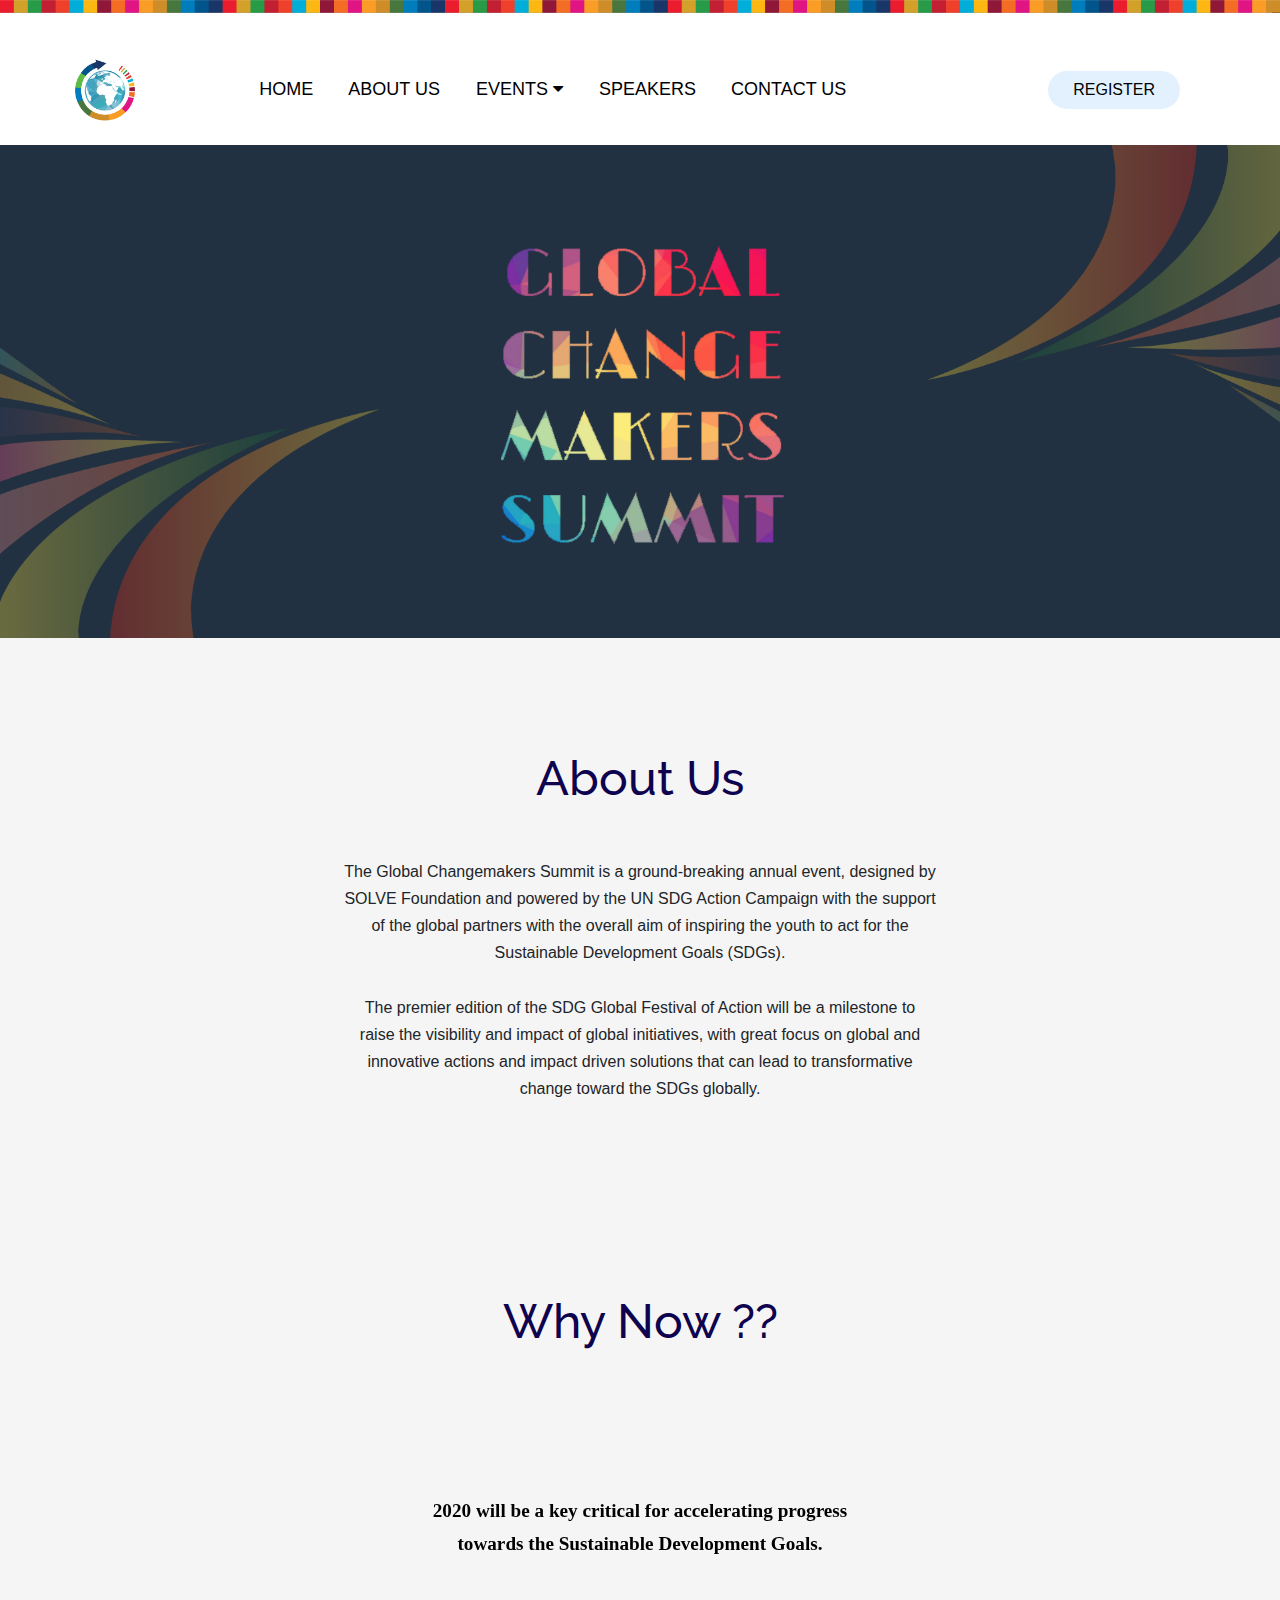
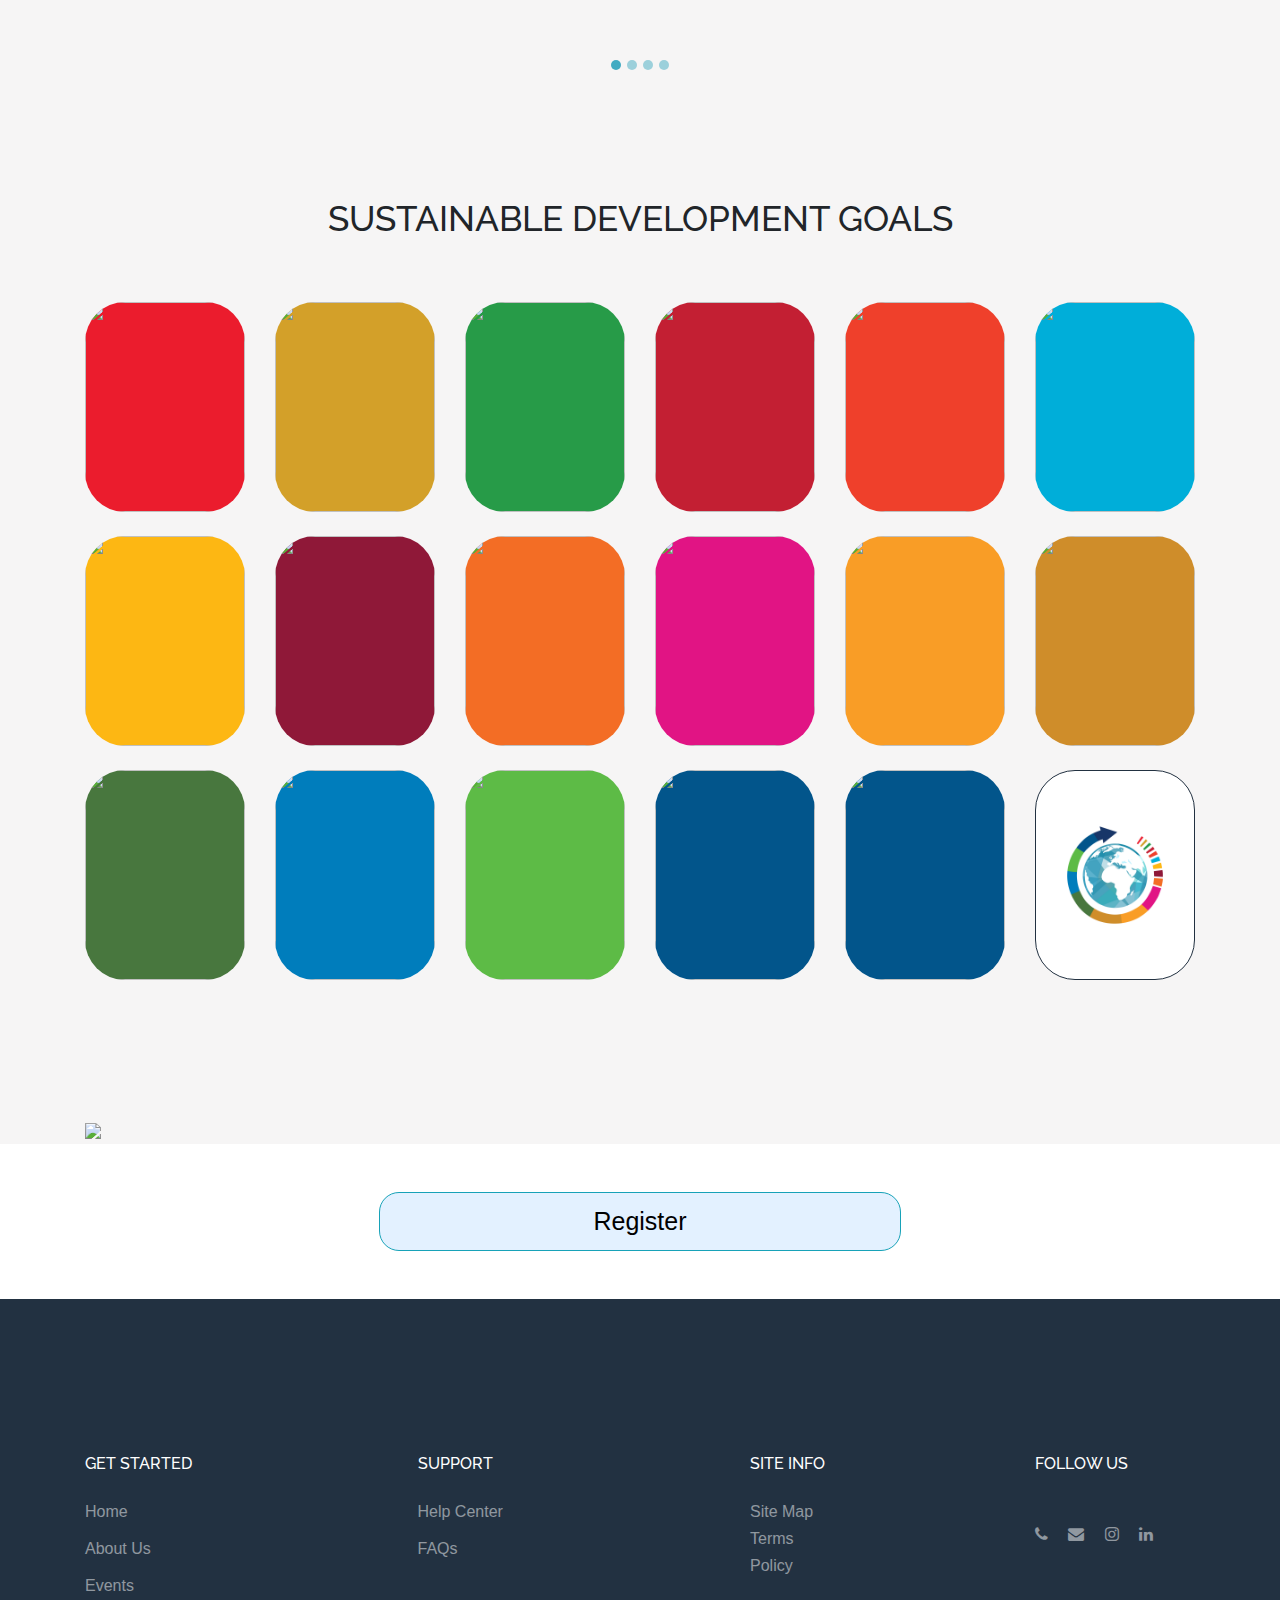
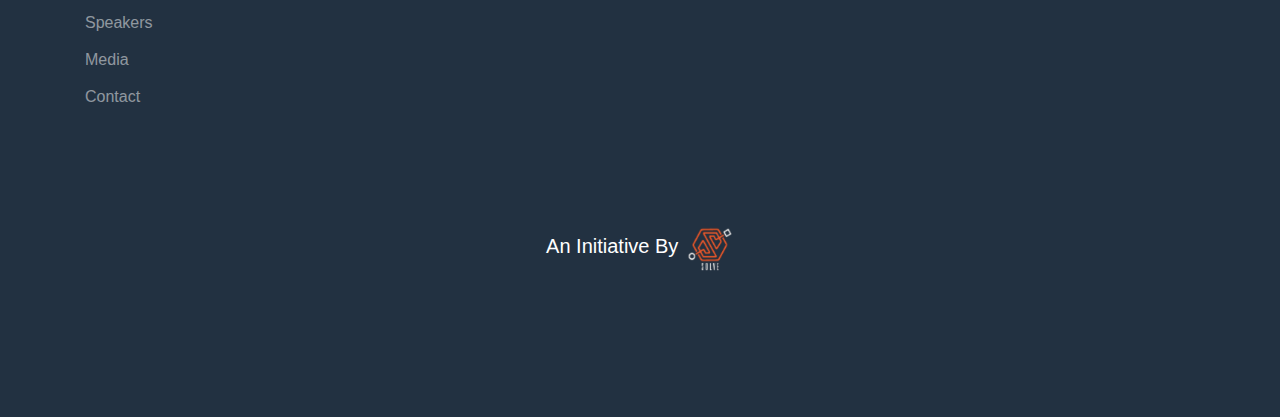
==== commit cbeb88b9: "update" ====
--- a/index.html
+++ b/index.html
@@ -241,8 +241,8 @@
           <div class="row mb-5 justify-content-center">
             <div class="col-md-11 text-center">
               <div class="block-heading-1">
-                <h2 style="color: #0e034e;">About Us</h2>
-                <p style="font-size: 16px; padding: 15px;">The Global Changemakers Summit is a ground-breaking annual event, designed by<br> SOLVE Foundation and powered by the UN SDG Action Campaign with the support<br> of the global partners with the overall aim of inspiring the youth to act for the<br> Sustainable Development Goals (SDGs).<br>The premier edition of the SDG Global Festival of Action will be a milestone to<br> raise the visibility and impact of global initiatives, with great focus on global and<br> innovative actions and impact driven solutions that can lead to transformative<br> change toward the SDGs globally.</p>
+                <h2 style="color: #0e034e;">About Us</h2><br>
+                <p style="font-size: 16px; padding: 15px;">The Global Changemakers Summit is a ground-breaking annual event, designed by<br> SOLVE Foundation and powered by the UN SDG Action Campaign with the support<br> of the global partners with the overall aim of inspiring the youth to act for the<br> Sustainable Development Goals (SDGs).<br><br>The premier edition of the SDG Global Festival of Action will be a milestone to<br> raise the visibility and impact of global initiatives, with great focus on global and<br> innovative actions and impact driven solutions that can lead to transformative<br> change toward the SDGs globally.</p>
               </div>
             </div>
           </div>
